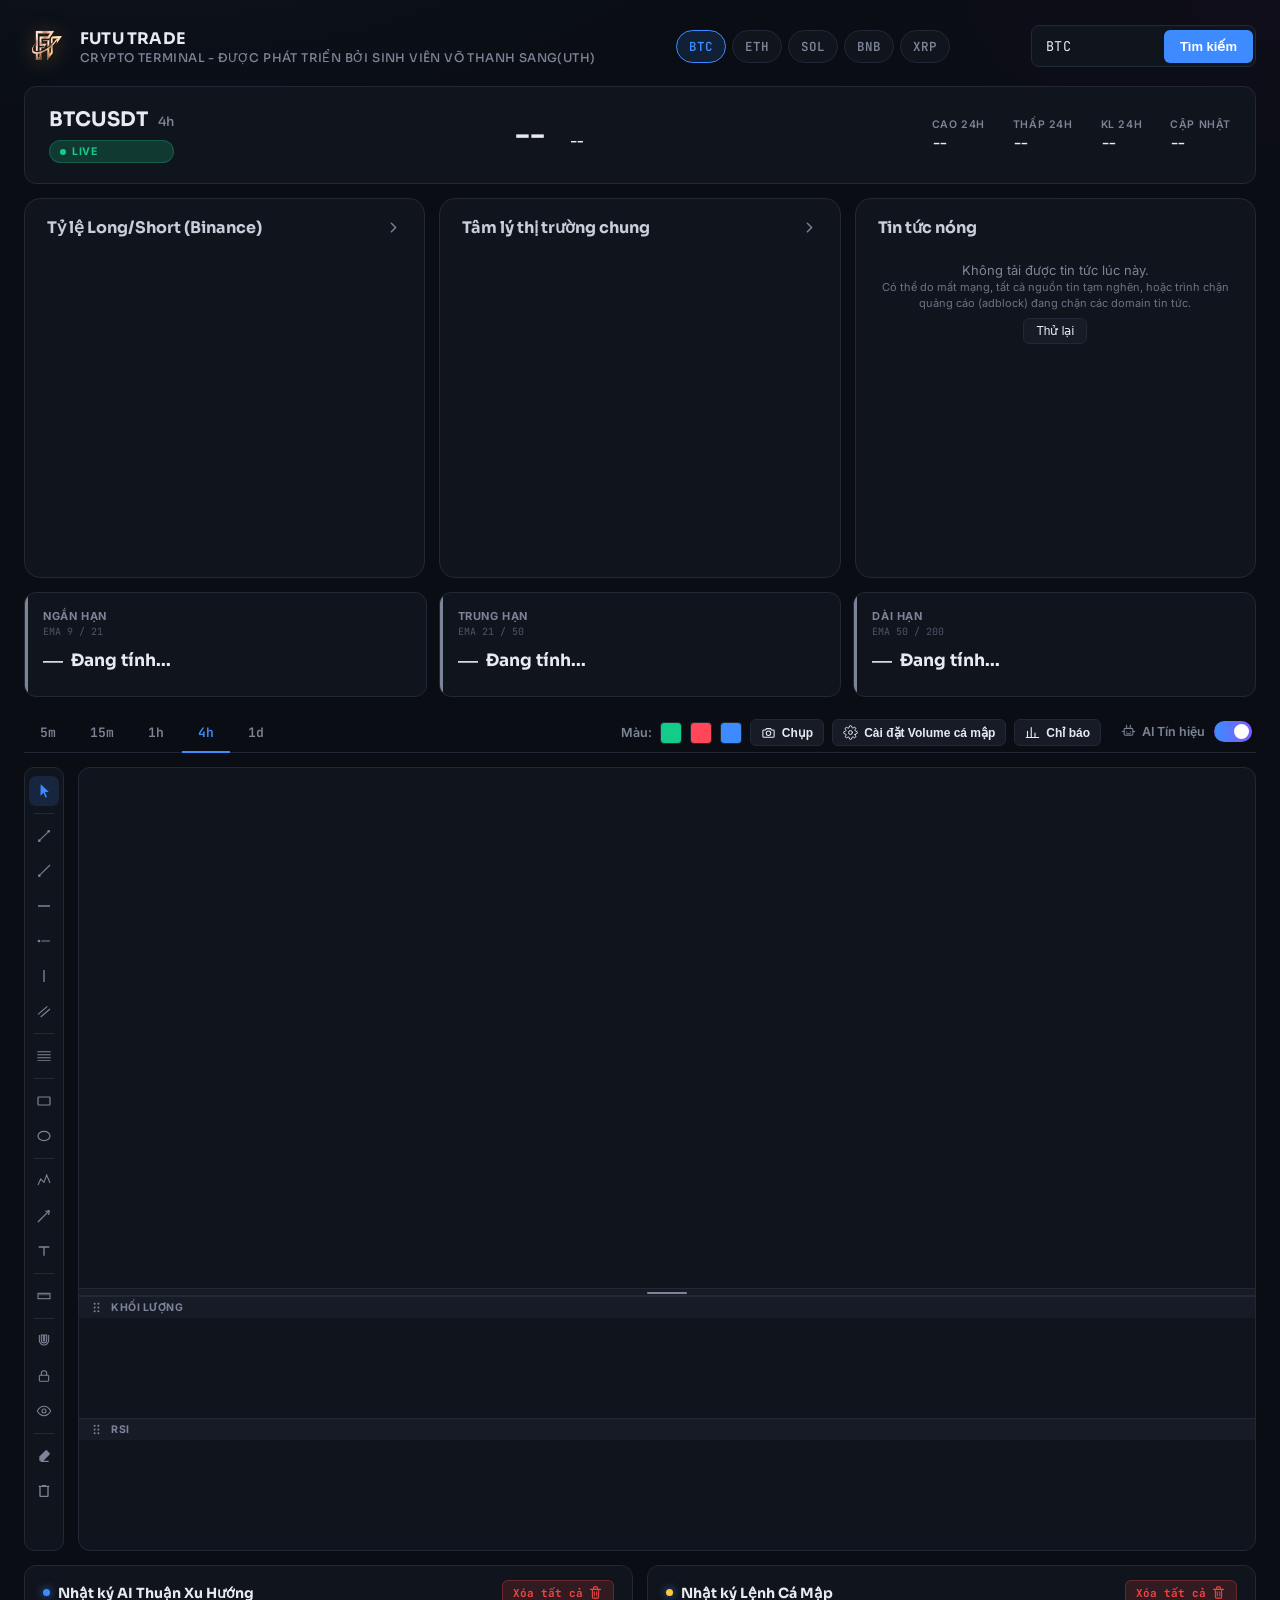
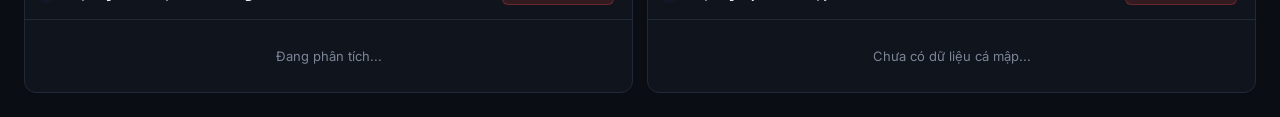
==== index.html @ b11363de "Update index.html" ====
<!DOCTYPE html>
<html lang="vi">
<head>
<meta charset="UTF-8">
<meta name="viewport" content="width=device-width, initial-scale=1.0">
<title>FUTU TRADE  CRYPTO TERMINAL - ĐƯỢC PHÁT TRIỂN BỞI SINH VIÊN VÕ THANH SANG(UTH)</title>
<script src="https://unpkg.com/lightweight-charts@5/dist/lightweight-charts.standalone.production.js"></script>
<link rel="preconnect" href="https://fonts.googleapis.com">
<link href="https://fonts.googleapis.com/css2?family=Sora:wght@500;600;700;800&family=Inter:wght@400;500;600&family=JetBrains+Mono:wght@400;500;600;700&family=Fraunces:opsz,wght@9..144,500;9..144,600&display=swap" rel="stylesheet">
<link rel="stylesheet" href="style.css">
</script>
</head>
<body>
  
  <div id="auth-overlay" class="auth-overlay" style="display:none;">
  <div class="auth-scene" aria-hidden="true">
    <div class="auth-scene-scroll">
      <img class="auth-scene-bg" src="auth-bg.png" alt="">
    </div>
    <div class="auth-scene-vignette"></div>
    <div class="auth-stars"></div>
    <div class="auth-stars--far"></div>
    <div class="auth-moon-glow"></div>
    <div class="auth-steam">
      <span class="auth-steam__puff p1"></span>
      <span class="auth-steam__puff p2"></span>
      <span class="auth-steam__puff p3"></span>
    </div>
    <div class="auth-firefly f1"></div>
    <div class="auth-firefly f2"></div>
    <div class="auth-firefly f3"></div>
    <div class="auth-scanlines"></div>
  </div>
  <div class="auth-box">
    <span class="auth-corner tl" aria-hidden="true"></span>
    <span class="auth-corner tr" aria-hidden="true"></span>
    <span class="auth-corner bl" aria-hidden="true"></span>
    <span class="auth-corner br" aria-hidden="true"></span>

    <div class="auth-eyebrow"><span class="auth-eyebrow-dot"></span>BUSINESS</div>

    <div class="auth-brand">FUTU TRADE</div>
    <div class="auth-subtitle">Hệ thống Terminal Crypto Demo</div>

    <div class="auth-seal" aria-hidden="true"><span></span></div>

    <button class="btn-auth btn-google" id="btn-google">
      <span class="btn-auth-icon"><img src="https://upload.wikimedia.org/wikipedia/commons/c/c1/Google_%22G%22_logo.svg" alt=""></span>
      <span class="btn-auth-label">Tiếp tục với Google</span>
    </button>

    <button class="btn-auth btn-facebook" id="btn-facebook">
      <span class="btn-auth-icon"><img src="https://upload.wikimedia.org/wikipedia/commons/b/b9/2023_Facebook_icon.svg" alt=""></span>
      <span class="btn-auth-label">Tiếp tục với Facebook</span>
    </button>

    <div class="auth-or"><span>hoặc</span></div>

    <button class="btn-auth btn-guest" id="btn-guest">
      <span class="btn-auth-icon">
        <svg viewBox="0 0 24 24" fill="none" stroke="currentColor" stroke-width="1.8" stroke-linecap="round" stroke-linejoin="round" width="18" height="18"><path d="M20 21v-2a4 4 0 00-4-4H8a4 4 0 00-4 4v2"/><circle cx="12" cy="7" r="4"/></svg>
      </span>
      <span class="btn-auth-label">Trải nghiệm với tư cách khách</span>
    </button>
      
      <div id="otp-input-group" style="display: none; margin-top: 12px;">
        <input type="text" id="otp-code" placeholder="Nhập 6 số mã OTP">
        <button id="btn-verify-otp">Xác nhận</button>
      </div>
      
      <div id="recaptcha-container" style="margin-top: 12px;"></div>

      <div class="auth-footnote">KHÔNG LƯU MẬT KHẨU</div>
    </div>
  </div>


  <div class="topbar">
    <div class="brand">
      <img src="logofututrade.png" class="brand-logo" alt="FUTU TRADE">
      <div class="brand-text">FUTU TRADE<span> CRYPTO TERMINAL - ĐƯỢC PHÁT TRIỂN BỞI SINH VIÊN VÕ THANH SANG(UTH)</span></div>
    </div>
    
    <div class="chips" id="chip-container">
      <button class="chip active" data-symbol="BTC">BTC</button>
      <button class="chip" data-symbol="ETH">ETH</button>
      <button class="chip" data-symbol="SOL">SOL</button>
      <button class="chip" data-symbol="BNB">BNB</button>
      <button class="chip" data-symbol="XRP">XRP</button>
    </div>
    <div class="search-box">
      <input type="text" id="symbol-input" placeholder="Nhập mã..." value="BTC">
      <button id="search-btn">Tìm kiếm</button>
    </div>

    <div class="profile-wrap" id="profile-wrap" style="display:none;">
      <button class="profile-btn" id="profile-btn" type="button">
        <span class="profile-avatar" id="profile-avatar">?</span>
        <span class="profile-meta">
          <span class="profile-name" id="profile-name">Tài khoản</span>
          <span class="profile-uid" id="profile-uid-mini">UID: ---------</span>
        </span>
        <span class="ico profile-chevron"><svg class="ico-svg" viewBox="0 0 24 24" fill="none" stroke="currentColor" stroke-width="2" stroke-linecap="round" stroke-linejoin="round" width="16" height="16"><path d="M6 9l6 6 6-6"/></svg></span>
      </button>
      <div class="profile-dropdown" id="profile-dropdown">
        <div class="profile-dropdown-head">
          <span class="profile-avatar large" id="profile-avatar-lg">?</span>
          <div>
            <div class="profile-dropdown-name" id="profile-dropdown-name">Tài khoản</div>
            <div class="profile-dropdown-email" id="profile-dropdown-email">—</div>
          </div>
        </div>
        <div class="profile-uid-row">
          <span>UID</span>
          <span class="profile-uid-value" id="profile-uid-full">---------</span>
          <button class="profile-copy-btn" id="profile-copy-uid" type="button" title="Sao chép UID">
            <svg viewBox="0 0 24 24" fill="none" stroke="currentColor" stroke-width="1.8" stroke-linecap="round" stroke-linejoin="round"><rect x="8.5" y="8.5" width="12" height="12" rx="2"/><path d="M4.5 15.5H4A1.5 1.5 0 012.5 14V4A1.5 1.5 0 014 2.5h10A1.5 1.5 0 0115.5 4v.5"/></svg>
          </button>
        </div>
        <div class="profile-link-account" id="profile-link-account" style="display:none;">
          <div class="profile-link-note">Bạn đang dùng tài khoản khách. Liên kết để không mất dữ liệu:</div>
          <button class="profile-link-btn profile-link-google" id="btn-link-google" type="button">
            <span class="btn-auth-icon"><img src="https://upload.wikimedia.org/wikipedia/commons/c/c1/Google_%22G%22_logo.svg" alt=""></span>
            Liên kết Google
          </button>
          <button class="profile-link-btn profile-link-facebook" id="btn-link-facebook" type="button">
            <span class="btn-auth-icon"><img src="https://upload.wikimedia.org/wikipedia/commons/b/b9/2023_Facebook_icon.svg" alt=""></span>
            Liên kết Facebook
          </button>
        </div>
        <div class="profile-divider"></div>
        <button class="profile-logout-btn" id="btn-logout" type="button">
          <svg viewBox="0 0 24 24" fill="none" stroke="currentColor" stroke-width="1.8" stroke-linecap="round" stroke-linejoin="round"><path d="M9 21H5a2 2 0 01-2-2V5a2 2 0 012-2h4"/><path d="M16 17l5-5-5-5"/><path d="M21 12H9"/></svg>
          Đăng xuất
        </button>
      </div>
    </div>
  </div>

  <div class="ticker-card">
    <div class="symbol-block">
      <div>
        <div class="symbol-name" id="chart-title">BTCUSDT <span class="quote">4h</span></div>
        <div style="margin-top:8px;" class="live-pill"><span class="live-dot"></span>LIVE</div>
      </div>
    </div>
    <div class="price-block">
      <div class="price-main num" id="current-price">--</div>
      <div class="change-badge num" id="change-badge">--</div>
    </div>
    <div class="stats-row">
      <div class="stat"><span class="stat-label">Cao 24h</span><span class="stat-value num" id="stat-high">--</span></div>
      <div class="stat"><span class="stat-label">Thấp 24h</span><span class="stat-value num" id="stat-low">--</span></div>
      <div class="stat"><span class="stat-label">KL 24h</span><span class="stat-value num" id="stat-vol">--</span></div>
      <div class="stat"><span class="stat-label">Cập nhật</span><span class="stat-value num" id="stat-updated">--</span></div>
    </div>
  </div>

  <div class="sentiment-row">
    <div class="sentiment-card" id="sentiment-card">
      <div class="sentiment-head">
        <div class="sentiment-title">Tỷ lệ Long/Short (Binance)</div>
        <div class="sentiment-chevron"><span class="ico"><svg class="ico-svg" viewBox="0 0 24 24" fill="none" stroke="currentColor" stroke-width="2" stroke-linecap="round" stroke-linejoin="round"><path d="M9 6l6 6-6 6"/></svg></span></div>
      </div>
      <div class="sentiment-gauge" id="sentiment-gauge"></div>
    </div>

    <div class="sentiment-card" id="fng-card">
      <div class="sentiment-head">
        <div class="sentiment-title">Tâm lý thị trường chung</div>
        <div class="sentiment-chevron"><span class="ico"><svg class="ico-svg" viewBox="0 0 24 24" fill="none" stroke="currentColor" stroke-width="2" stroke-linecap="round" stroke-linejoin="round"><path d="M9 6l6 6-6 6"/></svg></span></div>
      </div>
      <div class="sentiment-gauge" id="fng-gauge"></div>
    </div>

    <div class="news-card" id="news-card">
      <div class="sentiment-head">
        <div class="sentiment-title">Tin tức nóng <span id="news-live-badge"></span></div>
        <div class="news-updated" id="news-updated"></div>
      </div>
      <div class="news-list" id="news-list"><div class="news-empty">Đang tải tin tức...</div></div>
    </div>
  </div>

  <div class="trend-panel" id="trend-panel">
    <div class="trend-card" id="trend-short"><div class="trend-head"><div><div class="trend-name">Ngắn hạn</div><div class="trend-basis">EMA 9 / 21</div></div></div><div class="trend-badge"><span class="trend-arrow">—</span><span class="trend-label">Đang tính...</span></div><div class="trend-desc"></div></div>
    <div class="trend-card" id="trend-medium"><div class="trend-head"><div><div class="trend-name">Trung hạn</div><div class="trend-basis">EMA 21 / 50</div></div></div><div class="trend-badge"><span class="trend-arrow">—</span><span class="trend-label">Đang tính...</span></div><div class="trend-desc"></div></div>
    <div class="trend-card" id="trend-long"><div class="trend-head"><div><div class="trend-name">Dài hạn</div><div class="trend-basis">EMA 50 / 200</div></div></div><div class="trend-badge"><span class="trend-arrow">—</span><span class="trend-label">Đang tính...</span></div><div class="trend-desc"></div></div>
  </div>

  <div class="tf-row">
    <div class="tf-tabs" id="tf-container">
      <button class="tf-btn" data-interval="5m">5m</button>
      <button class="tf-btn" data-interval="15m">15m</button>
      <button class="tf-btn" data-interval="1h">1h</button>
      <button class="tf-btn active" data-interval="4h">4h</button>
      <button class="tf-btn" data-interval="1d">1d</button>
    </div>
    <div class="controls-right">
      <div class="color-pickers">
        <span class="ai-toggle-label">Màu:</span>
        <input type="color" id="color-up" value="#14cc8a" title="Màu nến tăng">
        <input type="color" id="color-down" value="#ff4757" title="Màu nến giảm">
        <input type="color" id="draw-color" value="#3d8bff" title="Màu công cụ vẽ">
        <button id="btn-screenshot" class="tf-action-btn"><span class="ico"><svg class="ico-svg" viewBox="0 0 24 24" fill="none" stroke="currentColor" stroke-width="1.7" stroke-linecap="round" stroke-linejoin="round"><path d="M4 8h3.2L8.7 5.8h6.6L16.8 8H20a1 1 0 011 1v9.5a1 1 0 01-1 1H4a1 1 0 01-1-1V9a1 1 0 011-1z"/><circle cx="12" cy="13.2" r="3.6"/></svg></span><span class="btn-txt">Chụp</span></button>
        <button id="btn-settings" class="tf-action-btn"><span class="ico"><svg class="ico-svg" viewBox="0 0 24 24" fill="none" stroke="currentColor" stroke-width="1.6" stroke-linecap="round" stroke-linejoin="round"><circle cx="12" cy="12" r="3.1"/><path d="M19.4 15a1.65 1.65 0 00.33 1.82l.06.06a2 2 0 11-2.83 2.83l-.06-.06a1.65 1.65 0 00-1.82-.33 1.65 1.65 0 00-1 1.51V21a2 2 0 11-4 0v-.09a1.65 1.65 0 00-1-1.51 1.65 1.65 0 00-1.82.33l-.06.06a2 2 0 11-2.83-2.83l.06-.06a1.65 1.65 0 00.33-1.82 1.65 1.65 0 00-1.51-1H3a2 2 0 110-4h.09a1.65 1.65 0 001.51-1 1.65 1.65 0 00-.33-1.82l-.06-.06a2 2 0 112.83-2.83l.06.06a1.65 1.65 0 001.82.33H9a1.65 1.65 0 001-1.51V3a2 2 0 114 0v.09a1.65 1.65 0 001 1.51 1.65 1.65 0 001.82-.33l.06-.06a2 2 0 112.83 2.83l-.06.06a1.65 1.65 0 00-.33 1.82V9a1.65 1.65 0 001.51 1H21a2 2 0 110 4h-.09a1.65 1.65 0 00-1.51 1z"/></svg></span><span class="btn-txt">Cài đặt Volume cá mập</span></button>
        <button id="btn-add-indicator" class="btn-add-ind tf-action-btn"><span class="ico"><svg class="ico-svg" viewBox="0 0 24 24" fill="none" stroke="currentColor" stroke-width="1.8" stroke-linecap="round" stroke-linejoin="round"><path d="M4 20V10M10 20V4M16 20v-7M22 20H2"/></svg></span><span class="btn-txt">Chỉ báo</span></button>
      </div>
      <div class="ai-toggle">
        <span class="ai-toggle-label"><span class="ico"><svg class="ico-svg" viewBox="0 0 24 24" fill="none" stroke="currentColor" stroke-width="1.7" stroke-linecap="round" stroke-linejoin="round"><rect x="5" y="7" width="14" height="11" rx="2"/><path d="M9 2v3M15 2v3M2 12h3M19 12h3"/><circle cx="9" cy="12.5" r="1" fill="currentColor" stroke="none"/><circle cx="15" cy="12.5" r="1" fill="currentColor" stroke="none"/><path d="M9 15.5h6"/></svg></span>AI Tín hiệu</span>
        <div class="ai-switch on" id="ai-switch"></div>
      </div>
    </div>
  </div>

  <div class="main-container">
    <div class="drawing-toolbar" id="drawing-toolbar">
      <button class="tool-btn active" data-tool="cursor" title="Con trỏ (Esc)">
        <svg viewBox="0 0 24 24"><path d="M7 2l12 11.2-5.8.5 3.3 7.3-2.2.9-3.2-7.4-4.4 4.7z"/></svg>
      </button>
      <div class="toolbar-divider"></div>

      <button class="tool-btn" data-tool="trendline" title="Đường xu hướng (2 điểm)">
        <svg viewBox="0 0 24 24"><circle cx="5" cy="19" r="2"/><circle cx="19" cy="5" r="2"/><path d="M6.4 17.6L17.6 6.4" stroke="currentColor" stroke-width="1.6" fill="none"/></svg>
      </button>
      <button class="tool-btn" data-tool="ray" title="Tia xu hướng (kéo dài vô hạn)">
        <svg viewBox="0 0 24 24"><circle cx="5" cy="19" r="2"/><path d="M6.4 17.6L21 3" stroke="currentColor" stroke-width="1.6" fill="none"/></svg>
      </button>
      <button class="tool-btn" data-tool="hline" title="Đường ngang (toàn màn hình)">
        <svg viewBox="0 0 24 24"><path d="M3 11h18v2H3z"/></svg>
      </button>
      <button class="tool-btn" data-tool="hray" title="Tia ngang (từ điểm click)">
        <svg viewBox="0 0 24 24"><circle cx="4.5" cy="12" r="2"/><path d="M8 11.2h13v1.6H8z"/></svg>
      </button>
      <button class="tool-btn" data-tool="vline" title="Đường thẳng đứng">
        <svg viewBox="0 0 24 24"><path d="M11 3h2v18h-2z"/></svg>
      </button>
      <button class="tool-btn" data-tool="channel" title="Kênh giá song song (3 điểm)">
        <svg viewBox="0 0 24 24"><path d="M3 17L17 5" stroke="currentColor" stroke-width="1.6" fill="none"/><path d="M7 21L21 9" stroke="currentColor" stroke-width="1.6" fill="none"/></svg>
      </button>
      <div class="toolbar-divider"></div>

      <button class="tool-btn" data-tool="fib" title="Fibonacci thoái lui (2 điểm)">
        <svg viewBox="0 0 24 24"><path d="M2 5h20v1.4H2zM2 9.4h20v1.4H2zM2 13.8h20v1.4H2zM2 18.2h20v1.4H2z"/></svg>
      </button>
      <div class="toolbar-divider"></div>

      <button class="tool-btn" data-tool="rect" title="Hình chữ nhật">
        <svg viewBox="0 0 24 24"><rect x="3" y="6" width="18" height="12" rx="1" fill="none" stroke="currentColor" stroke-width="1.8"/></svg>
      </button>
      <button class="tool-btn" data-tool="circle" title="Hình tròn / Ê-líp">
        <svg viewBox="0 0 24 24"><ellipse cx="12" cy="12" rx="9" ry="7" fill="none" stroke="currentColor" stroke-width="1.8"/></svg>
      </button>
      <div class="toolbar-divider"></div>

      <button class="tool-btn" data-tool="polyline" title="Bút vẽ nhiều điểm (Enter để hoàn tất)">
        <svg viewBox="0 0 24 24"><path d="M3 18l4-9 5 5 4-11 5 12" stroke="currentColor" stroke-width="1.6" fill="none"/></svg>
      </button>
      <button class="tool-btn" data-tool="arrow" title="Mũi tên">
        <svg viewBox="0 0 24 24"><path d="M3 21L20 4" stroke="currentColor" stroke-width="1.8" fill="none"/><path d="M20 4l-6.2 1.2M20 4l-1.2 6.2" stroke="currentColor" stroke-width="1.8" fill="none"/></svg>
      </button>
      <button class="tool-btn" data-tool="text" title="Chèn văn bản / ghi chú">
        <svg viewBox="0 0 24 24"><path d="M4 5h16v2.2H4zM11 7.2h2V19h-2z"/></svg>
      </button>
      <div class="toolbar-divider"></div>

      <button class="tool-btn" data-tool="measure" title="Đo lường (giá / % / số nến)">
        <svg viewBox="0 0 24 24"><rect x="3" y="8" width="18" height="8" fill="none" stroke="currentColor" stroke-width="1.6"/><path d="M6 8v3M9 8v3M12 8v3M15 8v3M18 8v3" stroke="currentColor" stroke-width="1.4"/></svg>
      </button>
      <div class="toolbar-divider"></div>

      <button class="tool-btn tool-toggle" data-toggle="magnet" title="Nam châm — hút điểm vẽ vào O/H/L/C gần nhất">
        <svg viewBox="0 0 24 24"><path d="M8 3h3v8a1 1 0 002 0V3h3v8a4 4 0 01-8 0V3z" fill="none" stroke="currentColor" stroke-width="1.6"/><path d="M5 3v8a7 7 0 0014 0V3" fill="none" stroke="currentColor" stroke-width="1.6"/></svg>
      </button>
      <button class="tool-btn tool-toggle" data-toggle="lock" title="Khoá toàn bộ bản vẽ (chống xoá nhầm)">
        <svg viewBox="0 0 24 24"><rect x="5" y="11" width="14" height="9" rx="1.5" fill="none" stroke="currentColor" stroke-width="1.6"/><path d="M8 11V8a4 4 0 018 0v3" fill="none" stroke="currentColor" stroke-width="1.6"/></svg>
      </button>
      <button class="tool-btn tool-toggle" data-toggle="hide" title="Ẩn/hiện toàn bộ bản vẽ">
        <svg viewBox="0 0 24 24"><path d="M2 12s4-7 10-7 10 7 10 7-4 7-10 7S2 12 2 12z" fill="none" stroke="currentColor" stroke-width="1.6"/><circle cx="12" cy="12" r="3" fill="none" stroke="currentColor" stroke-width="1.6"/></svg>
      </button>
      <div class="toolbar-divider"></div>

      <button class="tool-btn" data-tool="eraser" title="Xoá 1 bản vẽ (click vào đối tượng)">
        <svg viewBox="0 0 24 24"><path d="M16.24 3.56l4.2 4.2a1.5 1.5 0 010 2.12l-9.19 9.19H5v-6.25l9.19-9.19a1.5 1.5 0 012.12 0zM7 19h12v2H7z"/></svg>
      </button>
      <button class="tool-btn" id="clear-drawings" title="Xóa tất cả đường kẻ">
        <svg viewBox="0 0 24 24"><path d="M15 4V3H9v1H4v2h1v13c0 1.1.9 2 2 2h10c1.1 0 2-.9 2-2V6h1V4h-5zm-1 0h-4V4h4v0zm3 15H7V6h10v13z"/></svg>
      </button>
    </div>

    <div class="chart-wrapper" id="chart-wrapper">
      <div id="chart-price" style="position: relative;">
        <div class="chart-legend" id="price-legend"></div>
        <div class="draw-hint" id="draw-hint"></div>
      </div>
      <div class="resizer" id="pane-resizer"></div>
      <div class="sub-pane" id="pane-volume" data-pane="volume">
        <div class="pane-header"><span class="pane-drag" title="Kéo để đổi vị trí"><svg class="ico-svg" viewBox="0 0 24 24" fill="currentColor"><circle cx="9" cy="6" r="1.6"/><circle cx="15" cy="6" r="1.6"/><circle cx="9" cy="12" r="1.6"/><circle cx="15" cy="12" r="1.6"/><circle cx="9" cy="18" r="1.6"/><circle cx="15" cy="18" r="1.6"/></svg></span><span class="pane-title">Khối lượng</span></div>
        <div id="chart-volume" style="position:relative;">
          <div class="chart-legend" id="volume-legend"></div>
        </div>
      </div>
      <div class="sub-pane" id="pane-rsi" data-pane="rsi">
        <div class="pane-header"><span class="pane-drag" title="Kéo để đổi vị trí"><svg class="ico-svg" viewBox="0 0 24 24" fill="currentColor"><circle cx="9" cy="6" r="1.6"/><circle cx="15" cy="6" r="1.6"/><circle cx="9" cy="12" r="1.6"/><circle cx="15" cy="12" r="1.6"/><circle cx="9" cy="18" r="1.6"/><circle cx="15" cy="18" r="1.6"/></svg></span><span class="pane-title">RSI</span></div>
        <div id="chart-rsi" style="position: relative;">
          <div class="chart-legend" id="rsi-legend"></div>
        </div>
      </div>
    </div>
  </div>

  <div class="panel-grid">
    <div class="ai-panel">
      <div class="ai-panel-head">
        <div class="ai-panel-title"><span class="dot" style="background:var(--accent);"></span>Nhật ký AI Thuận Xu Hướng<span id="ai-live-status" style="font-size:10px; color:var(--text-dim); font-weight:600; margin-left:6px;"></span></div>
        <button class="btn-clear-all" onclick="clearAllAILogs()">Xóa tất cả <span class="ico"><svg class="ico-svg" viewBox="0 0 24 24" fill="none" stroke="currentColor" stroke-width="1.7" stroke-linecap="round" stroke-linejoin="round"><path d="M4 7h16M9 7V4.5A1.5 1.5 0 0110.5 3h3A1.5 1.5 0 0115 4.5V7m2 0v12.5A1.5 1.5 0 0115.5 21h-7A1.5 1.5 0 017 19.5V7h10z"/><path d="M10 11v6M14 11v6"/></svg></span></button>
      </div>
      <div class="ai-signal-list" id="ai-signal-list"><div class="ai-empty" id="ai-empty">Đang phân tích...</div></div>
    </div>
    
    <div class="ai-panel">
      <div class="ai-panel-head">
        <div class="ai-panel-title"><span class="dot" style="background:var(--gold);"></span>Nhật ký Lệnh Cá Mập</div>
        <button class="btn-clear-all" onclick="clearAllSharkLogs()">Xóa tất cả <span class="ico"><svg class="ico-svg" viewBox="0 0 24 24" fill="none" stroke="currentColor" stroke-width="1.7" stroke-linecap="round" stroke-linejoin="round"><path d="M4 7h16M9 7V4.5A1.5 1.5 0 0110.5 3h3A1.5 1.5 0 0115 4.5V7m2 0v12.5A1.5 1.5 0 0115.5 21h-7A1.5 1.5 0 017 19.5V7h10z"/><path d="M10 11v6M14 11v6"/></svg></span></button>
      </div>
      <div class="ai-signal-list" id="whale-log-list"><div class="ai-empty">Chưa có dữ liệu cá mập...</div></div>
    </div>
  </div>

  <div class="toast-container" id="toast-container"></div>

  <div class="modal-overlay" id="settings-modal">
    <div class="modal-box">
      <div class="modal-title">Cài đặt Volume Cá Mập <button class="close-btn" id="close-modal">&times;</button></div>
      <div class="setting-group">
        <label>Vol Cá mập (Coin Top/BTC) - USDT</label>
        <input type="number" id="set-whale-large" value="500000">
      </div>
      <div class="setting-group">
        <label>Vol Cá mập (Mid Cap) - USDT</label>
        <input type="number" id="set-whale-mid" value="100000">
      </div>
      <div class="setting-group">
        <label>Vol Cá mập (Coin cỏ) - USDT</label>
        <input type="number" id="set-whale-small" value="30000">
      </div>
      <div class="setting-group">
        <label>Độ bùng nổ Vol AI (Mặc định x2.5 lần)</label>
        <input type="number" step="0.1" id="set-ai-vol" value="2.5">
      </div>
      <div class="modal-footer">
        <button class="btn-cancel" id="btn-cancel-modal">Hủy</button>
        <button class="btn-save" id="btn-save-modal">Lưu thay đổi</button>
      </div>
    </div>
  </div>

  <div class="modal-overlay" id="auth-modal" style="display: flex; z-index: 9999; justify-content: center; align-items: center;">
    <div class="modal-box" style="max-width: 400px; text-align: center; width: 100%;">
      <div class="modal-title" style="justify-content: center; font-size: 20px; color: var(--accent); font-family: 'Sora', sans-serif;">
        XÁC THỰC TRUY CẬP
      </div>
      <p style="color: var(--text-dim); font-size: 13px; margin-bottom: 20px;">Vui lòng xác thực số điện thoại để mở khóa hệ thống Terminal.</p>
      
      <div class="setting-group" style="text-align: left; margin-bottom: 15px;">
        <label style="display: block; margin-bottom: 8px;">Số điện thoại của bạn:</label>
        <input type="tel" id="phone-number" style="width: 100%; padding: 10px; background: var(--bg); color: var(--text); border: 1px solid var(--border); border-radius: 6px;">
      </div>

      <div id="recaptcha-container" style="margin: 15px auto; display: flex; justify-content: center;"></div>

      <div class="setting-group" id="otp-input-group" style="text-align: left; margin-bottom: 15px; display: none;">
        <label style="display: block; margin-bottom: 8px;">Nhập mã OTP (6 chữ số):</label>
        <input type="text" id="otp-code" placeholder="------" style="width: 100%; text-align: center; padding: 10px; background: var(--bg); color: var(--text); border: 1px solid var(--border); border-radius: 6px; letter-spacing: 6px; font-size: 18px; font-family: monospace;">
      </div>

      <div style="margin-top: 20px; display: flex; gap: 10px;">
        <button class="btn-save" id="btn-send-otp" style="width: 100%; padding: 12px;">Gửi mã OTP</button>
        <button class="btn-save" id="btn-verify-otp" style="width: 100%; padding: 12px; display: none; background: var(--up);">Xác thực OTP</button>
      </div>
    </div>
  </div>

  <style></style>
    
  </style>
  <script src="script.js"></script>
  
  <script type="module">
  import { initializeApp } from "firebase/app";
  import { getAuth, signInWithPhoneNumber, RecaptchaVerifier } from "firebase/auth";

  // 1. Thay cấu hình Firebase Console của bạn vào đây
  const firebaseConfig = {
    apiKey: "YOUR_API_KEY",
    authDomain: "YOUR_AUTH_DOMAIN",
    projectId: "YOUR_PROJECT_ID",
    storageBucket: "YOUR_STORAGE_BUCKET",
    messagingSenderId: "YOUR_MESSAGING_SENDER_ID",
    appId: "YOUR_APP_ID"
  };

  const app = initializeApp(firebaseConfig);
  const auth = getAuth(app);


  // 3. Khởi tạo bộ xác thực reCAPTCHA chống spam của Google
  window.recaptchaVerifier = new RecaptchaVerifier('recaptcha-container', {
    'size': 'normal',
    'callback': (response) => {}
  }, auth);

  let confirmationResult = null;

  // XỬ LÝ NÚT XÁC THỰC MÃ OTP DO NGƯỜI DÙNG NHẬP VÀO
  document.getElementById('btn-verify-otp').addEventListener('click', () => {
    const code = document.getElementById('otp-code').value.trim();
    if (code.length !== 6) {
      alert("Vui lòng nhập đầy đủ 6 chữ số OTP!");
      return;
    }

    confirmationResult.confirm(code)
      .then((result) => {
        alert("Xác thực thành công! Hệ thống Terminal đã sẵn sàng.");
        document.getElementById('auth-modal').style.display = 'none'; // Ẩn màn hình khóa, cho phép dùng biểu đồ
      })
      .catch((error) => {
        alert("Mã OTP bạn nhập không chính xác hoặc đã quá hạn! Vui lòng kiểm tra lại.");
      });
  });
</script>

  <script type="module">
  import { initializeApp } from "https://www.gstatic.com/firebasejs/10.8.0/firebase-app.js";
  import { 
    getAuth, 
    onAuthStateChanged, 
    signInWithPopup, 
    signInWithRedirect,
    getRedirectResult,
    GoogleAuthProvider, 
    FacebookAuthProvider,
    RecaptchaVerifier,
    signInWithPhoneNumber,
    signInAnonymously,
    linkWithPopup,
    linkWithRedirect,
    signOut
  } from "https://www.gstatic.com/firebasejs/10.8.0/firebase-auth.js";

  //  thông tin Firebase Console
   const firebaseConfig = {
    apiKey: "AIzaSyAsreiWebSWQUh76EaPJIz5SZ1YDzCrMM0",
    authDomain: "futu-quanly.firebaseapp.com",
    databaseURL: "https://futu-quanly-default-rtdb.asia-southeast1.firebasedatabase.app",
    projectId: "futu-quanly",
    storageBucket: "futu-quanly.firebasestorage.app",
    messagingSenderId: "572473761748",
    appId: "1:572473761748:web:da6f2674b06bd651e8c041"
  };
  // Khởi tạo Firebase
  const app = initializeApp(firebaseConfig);
  const auth = getAuth(app);

  // Phát hiện mobile / trình duyệt trong app (Facebook, TikTok, Threads, Zalo, ...)
  // vì các môi trường này thường KHÔNG giữ được sessionStorage giữa tab chính và popup,
  // gây lỗi "missing initial state" khi dùng signInWithPopup. Với các môi trường này
  // ta chuyển sang signInWithRedirect (điều hướng thẳng, không mở popup) để tránh lỗi.
  function shouldUseRedirect() {
    const ua = navigator.userAgent || '';
    const isMobile = /Android|iPhone|iPad|iPod/i.test(ua);
    const isInAppBrowser = /FBAN|FBAV|Instagram|Line|Zalo|TikTok|Threads|MicroMessenger/i.test(ua);
    return isMobile || isInAppBrowser;
  }

  // Sau khi quay về từ redirect (nếu có), Firebase sẽ trả kết quả đăng nhập ở đây.
  // onAuthStateChanged bên dưới cũng sẽ tự cập nhật UI, nhưng bắt lỗi ở đây giúp
  // hiển thị thông báo rõ ràng nếu redirect thất bại thay vì im lặng.
  getRedirectResult(auth).catch(err => {
    if (err && err.code && err.code !== 'auth/no-auth-event') {
      alert("Lỗi đăng nhập: " + err.message);
    }
  });

  const authOverlay = document.getElementById('auth-overlay');

  // Sinh mã UID hiển thị (9 chữ số) ổn định từ uid thật của Firebase,
  // giống cách các sàn lớn hiện UID rút gọn thay vì chuỗi uid dài khó nhớ.
  function shortUidFrom(uid) {
    let hash = 0;
    for (let i = 0; i < uid.length; i++) {
      hash = (hash * 31 + uid.charCodeAt(i)) >>> 0;
    }
    return String(100000000 + (hash % 900000000));
  }

  const profileWrap = document.getElementById('profile-wrap');
  const profileBtn = document.getElementById('profile-btn');
  const profileAvatar = document.getElementById('profile-avatar');
  const profileAvatarLg = document.getElementById('profile-avatar-lg');
  const profileName = document.getElementById('profile-name');
  const profileUidMini = document.getElementById('profile-uid-mini');
  const profileDropdownName = document.getElementById('profile-dropdown-name');
  const profileDropdownEmail = document.getElementById('profile-dropdown-email');
  const profileUidFull = document.getElementById('profile-uid-full');
  const copyUidBtn = document.getElementById('profile-copy-uid');
  const logoutBtn = document.getElementById('btn-logout');
  const linkAccountBox = document.getElementById('profile-link-account');
  const linkGoogleBtn = document.getElementById('btn-link-google');
  const linkFacebookBtn = document.getElementById('btn-link-facebook');

  // Đổ dữ liệu người dùng ra ô profile cạnh logo
  function renderProfile(user) {
    const isGuest = user.isAnonymous;
    const displayName = isGuest ? 'Khách' : (user.displayName || (user.email ? user.email.split('@')[0] : 'Người dùng'));
    const initial = displayName.trim().charAt(0).toUpperCase() || 'U';
    const uidShort = shortUidFrom(user.uid);

    profileName.textContent = displayName;
    profileDropdownName.textContent = displayName;
    profileDropdownEmail.textContent = isGuest ? 'Tài khoản khách (chưa liên kết)' : (user.email || user.phoneNumber || 'Đã xác thực');
    profileUidMini.textContent = 'UID: ' + uidShort;
    profileUidFull.textContent = uidShort;

    [profileAvatar, profileAvatarLg].forEach(el => {
      if (!el) return;
      if (user.photoURL) {
        el.innerHTML = `<img src="${user.photoURL}" alt="avatar">`;
      } else {
        el.textContent = initial;
      }
    });

    // Chỉ hiện khối "Liên kết tài khoản" khi đang đăng nhập ẩn danh (khách),
    // để khách có thể nâng cấp lên Google/Facebook mà không mất dữ liệu đã tạo.
    if (linkAccountBox) linkAccountBox.style.display = isGuest ? 'block' : 'none';

    profileWrap.style.display = 'block';
  }

  // Liên kết tài khoản khách hiện tại với một provider (Google/Facebook),
  // giữ nguyên uid và dữ liệu đã có thay vì tạo tài khoản mới.
  function linkGuestWith(provider, providerLabel) {
    if (!auth.currentUser || !auth.currentUser.isAnonymous) return;
    const run = shouldUseRedirect()
      ? linkWithRedirect(auth.currentUser, provider)
      : linkWithPopup(auth.currentUser, provider);

    run.catch(err => {
      if (err && err.code === 'auth/credential-already-in-use') {
        alert('Tài khoản ' + providerLabel + ' này đã được dùng cho một tài khoản khác. Vui lòng đăng xuất và đăng nhập trực tiếp bằng ' + providerLabel + ' để tiếp tục với tài khoản đó.');
      } else if (err && err.code !== 'auth/cancelled-popup-request' && err.code !== 'auth/popup-closed-by-user') {
        alert('Lỗi liên kết ' + providerLabel + ': ' + err.message);
      }
    });
  }

  // 1. Kiểm tra trạng thái đăng nhập tự động
  onAuthStateChanged(auth, (user) => {
    if (user) {
      // Đã đăng nhập -> Mở khóa ẩn màn hình Login đi
      authOverlay.style.display = 'none';
      document.documentElement.classList.remove('auth-locked'); // mở lại cuộn trang chính
      renderProfile(user);
      console.log("User hiện tại:", user.uid);
    } else {
      // Chưa đăng nhập -> Hiện màn hình khóa bắt buộc
      authOverlay.style.display = 'flex';
      document.documentElement.classList.add('auth-locked'); // khoá cuộn trang chính, tránh lộ thanh trượt vô dụng phía sau overlay
      profileWrap.style.display = 'none';
      profileWrap.classList.remove('open');
    }
  });

  // 2. Xử lý Đăng nhập Google
  document.getElementById('btn-google').addEventListener('click', () => {
    const provider = new GoogleAuthProvider();
    if (shouldUseRedirect()) {
      signInWithRedirect(auth, provider).catch(err => alert("Lỗi đăng nhập Google: " + err.message));
    } else {
      signInWithPopup(auth, provider).catch(err => alert("Lỗi đăng nhập Google: " + err.message));
    }
  });

  // 3. Xử lý Đăng nhập Facebook
  document.getElementById('btn-facebook').addEventListener('click', () => {
    const provider = new FacebookAuthProvider();
    if (shouldUseRedirect()) {
      signInWithRedirect(auth, provider).catch(err => alert("Lỗi đăng nhập Facebook: " + err.message));
    } else {
      signInWithPopup(auth, provider).catch(err => alert("Lỗi đăng nhập Facebook: " + err.message));
    }
  });

  // 3b. Xử lý Đăng nhập với tư cách khách (ẩn danh) — không cần Google/Facebook,
  // sau này người dùng có thể liên kết tài khoản thật từ menu hồ sơ để giữ dữ liệu.
  document.getElementById('btn-guest').addEventListener('click', () => {
    signInAnonymously(auth).catch(err => alert("Lỗi vào với tư cách khách: " + err.message));
  });

  // 3c. Liên kết tài khoản khách với Google / Facebook (nâng cấp tài khoản, giữ nguyên uid)
  linkGoogleBtn.addEventListener('click', () => {
    linkGuestWith(new GoogleAuthProvider(), 'Google');
  });
  linkFacebookBtn.addEventListener('click', () => {
    linkGuestWith(new FacebookAuthProvider(), 'Facebook');
  });

  // 4. Mở / đóng dropdown profile
  profileBtn.addEventListener('click', (e) => {
    e.stopPropagation();
    profileWrap.classList.toggle('open');
  });
  document.addEventListener('click', (e) => {
    if (!profileWrap.contains(e.target)) profileWrap.classList.remove('open');
  });

  // 5. Sao chép UID
  copyUidBtn.addEventListener('click', () => {
    navigator.clipboard.writeText(profileUidFull.textContent).then(() => {
      const originalTitle = copyUidBtn.title;
      copyUidBtn.title = 'Đã sao chép!';
      setTimeout(() => { copyUidBtn.title = originalTitle; }, 1500);
    });
  });

  // 6. Đăng xuất tài khoản
  logoutBtn.addEventListener('click', () => {
    signOut(auth).then(() => {
      profileWrap.classList.remove('open');
    }).catch(err => alert("Lỗi đăng xuất: " + err.message));
  });

  // Nút xác nhận mã OTP
  document.getElementById('btn-verify-otp').addEventListener('click', () => {
    const code = document.getElementById('otp-code').value.trim();
    if(!code || !confirmationResult) return alert("Vui lòng nhập mã OTP");

    confirmationResult.confirm(code)
      .then((result) => {
        alert("Đăng nhập thành công!");
      })
      .catch((error) => {
        alert("Mã OTP không chính xác hoặc đã hết hạn!");
      });
  });
</script>
</body>
</html>
---- style.css ----
:root{
    --bg:#0a0d13; --surface:#10141c; --surface-alt:#161b26; --border:#212836;
    --text:#e7eaf0; --text-dim:#7c8598; --accent:#3d8bff; --accent-dim:#3d8bff26;
    --up:#14cc8a; --up-dim:#14cc8a1f; --down:#ff4757; --down-dim:#ff47571f;
    --gold:#ffc93c; --gold-dim:#ffc93c22;
  }
  *{box-sizing:border-box;}
  html{ overflow-x:hidden; -webkit-tap-highlight-color:transparent; }
  /* Khi màn hình đăng nhập đang hiện, khoá cuộn trang chính để không lộ thanh trượt vô dụng phía sau overlay */
  html.auth-locked, html.auth-locked body{ overflow:hidden !important; height:100%; }
  body{ margin:0; background:radial-gradient(1100px 480px at 12% -8%, #12213a55, transparent 60%), radial-gradient(900px 420px at 100% 0%, #1a0f2a4d, transparent 55%), var(--bg); color:var(--text); font-family:'Inter', sans-serif; min-height:100vh; padding:24px; overflow-x:hidden; }
  button{ touch-action:manipulation; } /* bỏ độ trễ 300ms chạm-2-lần mặc định của trình duyệt mobile, bấm nút phản hồi ngay */
  .num{ font-family:'JetBrains Mono', monospace; font-variant-numeric:tabular-nums; }

  /* TOP BAR */
  .topbar{ display:flex; align-items:center; justify-content:space-between; gap:16px; flex-wrap:wrap; padding-bottom:18px; }
  .brand{ display:flex; align-items:center; gap:12px; }
  .brand-logo{
    width:44px;
    height:44px;
    object-fit:contain;
    transition:transform .3s ease, filter .3s ease;
    cursor:pointer;
    background:transparent;
    filter:
    drop-shadow(0 0 1px rgba(0,0,0,.35))
    drop-shadow(0 2px 10px rgba(255,180,80,.28));
   }

     .brand-logo:hover{
    transform:scale(1.06);
    filter:
    drop-shadow(0 0 1px rgba(0,0,0,.35))
    drop-shadow(0 2px 16px rgba(255,201,60,.45));
   }
  .brand-mark{ width:34px; height:34px; border-radius:9px; background:linear-gradient(145deg, var(--accent), #7c5cff); display:flex; align-items:center; justify-content:center; font-family:'Sora', sans-serif; font-weight:800; font-size:15px; color:#fff; box-shadow:0 4px 18px -4px #3d8bff70; }
  .brand-text{ font-family:'Sora', sans-serif; font-weight:700; font-size:16px; letter-spacing:0.2px; }
  .brand-text span{ color:var(--text-dim); font-weight:500; font-size:12px; display:block; margin-top:1px; letter-spacing:0.4px;}

  /* PROFILE WIDGET */
  .profile-wrap{ position:relative; margin-left:4px; }
  .profile-btn{ display:flex; align-items:center; gap:9px; background:var(--surface); border:1px solid var(--border); border-radius:24px; padding:6px 12px 6px 6px; cursor:pointer; transition:border-color .15s, background .15s; }
  .profile-btn:hover{ border-color:#3d8bff55; background:var(--surface-alt); }
  .profile-avatar{ width:30px; height:30px; border-radius:50%; background:linear-gradient(145deg,var(--gold),var(--accent)); display:flex; align-items:center; justify-content:center; font-family:'Sora',sans-serif; font-weight:800; font-size:13px; color:#0a0d13; flex-shrink:0; overflow:hidden; }
  .profile-avatar img{ width:100%; height:100%; object-fit:cover; border-radius:50%; }
  .profile-avatar.large{ width:44px; height:44px; font-size:17px; }
  .profile-meta{ display:flex; flex-direction:column; align-items:flex-start; line-height:1.25; }
  .profile-name{ font-family:'Sora',sans-serif; font-weight:600; font-size:12.5px; color:var(--text); max-width:120px; overflow:hidden; text-overflow:ellipsis; white-space:nowrap; }
  .profile-uid{ font-family:'JetBrains Mono',monospace; font-size:10.5px; color:var(--text-dim); letter-spacing:.3px; }
  .profile-chevron{ color:var(--text-dim); display:flex; transition:transform .2s; margin-left:2px; }
  .profile-wrap.open .profile-chevron{ transform:rotate(180deg); }
  .profile-wrap.open .profile-btn{ border-color:#3d8bff77; }

  .profile-dropdown{ position:absolute; top:calc(100% + 10px); right:0; width:250px; background:var(--surface-alt); border:1px solid var(--border); border-radius:14px; box-shadow:0 16px 40px -12px rgba(0,0,0,.55); padding:16px; opacity:0; visibility:hidden; transform:translateY(-6px); transition:opacity .18s ease, transform .18s ease, visibility .18s; z-index:120; }
  .profile-wrap.open .profile-dropdown{ opacity:1; visibility:visible; transform:translateY(0); }
  .profile-dropdown-head{ display:flex; align-items:center; gap:10px; padding-bottom:14px; margin-bottom:12px; border-bottom:1px solid var(--border); }
  .profile-dropdown-name{ font-family:'Sora',sans-serif; font-weight:700; font-size:13.5px; color:var(--text); max-width:160px; overflow:hidden; text-overflow:ellipsis; white-space:nowrap; }
  .profile-dropdown-email{ font-size:11.5px; color:var(--text-dim); margin-top:2px; max-width:160px; overflow:hidden; text-overflow:ellipsis; white-space:nowrap; }
  .profile-uid-row{ display:flex; align-items:center; gap:8px; background:var(--surface); border:1px solid var(--border); border-radius:8px; padding:9px 10px; margin-bottom:14px; }
  .profile-uid-row > span:first-child{ font-size:10.5px; color:var(--text-dim); font-weight:600; letter-spacing:.5px; }
  .profile-uid-value{ flex:1; font-family:'JetBrains Mono',monospace; font-size:12.5px; color:var(--text); letter-spacing:.4px; }
  .profile-copy-btn{ background:none; border:none; color:var(--text-dim); cursor:pointer; display:flex; align-items:center; padding:2px; border-radius:5px; transition:color .15s, background .15s; }
  .profile-copy-btn:hover{ color:var(--accent); background:var(--accent-dim); }
  .profile-copy-btn svg{ width:15px; height:15px; }
  .profile-divider{ height:1px; background:var(--border); margin:0 0 12px; }
  .profile-logout-btn{ width:100%; display:flex; align-items:center; justify-content:center; gap:7px; background:var(--down-dim); border:1px solid #ff475740; color:var(--down); font-weight:700; font-size:12.5px; font-family:'Inter',sans-serif; padding:10px; border-radius:9px; cursor:pointer; transition:background .15s, border-color .15s; }
  .profile-logout-btn:hover{ background:#ff475730; border-color:#ff475780; }
  .profile-logout-btn svg{ width:15px; height:15px; }
  
  .search-box{ display:flex; align-items:center; background:var(--surface); border:1px solid var(--border); border-radius:8px; padding:2px; transition:border-color .15s; }
  .search-box:focus-within{ border-color:var(--accent); }
  .search-box input{ background:transparent; border:none; color:var(--text); padding:9px 4px 9px 12px; font-size:13.5px; outline:none; width:130px; text-transform:uppercase; font-family:'JetBrains Mono', monospace; letter-spacing:0.5px; }
  .search-box button{ background:var(--accent); color:#fff; border:none; padding:9px 16px; border-radius:6px; cursor:pointer; font-weight:600; font-size:13px; transition:background .15s; }
  .search-box button:hover{ background:#2f78ee; }
  .chips{ display:flex; gap:6px; flex-wrap:wrap; }
  .chip{ background:var(--surface); border:1px solid var(--border); color:var(--text-dim); padding:7px 12px; border-radius:20px; font-size:12.5px; font-weight:600; cursor:pointer; transition:all .15s; font-family:'JetBrains Mono', monospace; }
  .chip.active{ background:var(--accent-dim); border-color:var(--accent); color:var(--accent); }

  /* TICKER */
  .ticker-card{ background:var(--surface); border:1px solid var(--border); border-radius:12px; padding:20px 24px; display:flex; align-items:center; justify-content:space-between; flex-wrap:wrap; gap:20px; }
  .symbol-block{ display:flex; align-items:center; gap:16px; }
  .symbol-name{ font-family:'Sora', sans-serif; font-weight:700; font-size:20px; }
  .symbol-name .quote{ color:var(--text-dim); font-weight:500; font-size:13px; margin-left:6px; }
  .live-pill{ display:flex; align-items:center; gap:6px; background:var(--up-dim); border:1px solid #14cc8a40; padding:4px 10px; border-radius:20px; font-size:10.5px; font-weight:700; color:var(--up); letter-spacing:0.6px; }
  .live-dot{ width:6px; height:6px; border-radius:50%; background:var(--up); animation:pulse 1.6s infinite; }
  @keyframes pulse{ 0%{ box-shadow:0 0 0 0 #14cc8a80; } 70%{ box-shadow:0 0 0 6px #14cc8a00; } 100%{ box-shadow:0 0 0 0 #14cc8a00; } }
  .price-block{ display:flex; align-items:baseline; gap:12px; }
  .price-main{ font-size:30px; font-weight:700; }
  .price-main.up{ color:var(--up); } .price-main.down{ color:var(--down); }
  .change-badge{ font-size:13px; font-weight:700; padding:4px 9px; border-radius:6px; }
  .change-badge.up{ color:var(--up); background:var(--up-dim); } .change-badge.down{ color:var(--down); background:var(--down-dim); }
  .stats-row{ display:flex; gap:28px; flex-wrap:wrap; }
  .stat{ display:flex; flex-direction:column; gap:3px; }
  .stat-label{ font-size:10.5px; color:var(--text-dim); text-transform:uppercase; letter-spacing:0.6px; font-weight:600;}
  .stat-value{ font-size:13.5px; font-weight:600; }
  .stat-value.up{ color:var(--up); } .stat-value.down{ color:var(--down); }

  /* SENTIMENT GAUGE CARD (Tâm lý Binance) */
  .sentiment-row{ display:grid; grid-template-columns:repeat(3, 1fr); gap:14px; margin-top:14px; align-items:stretch; }
  .sentiment-card{ background:var(--surface); border:1px solid var(--border); border-radius:16px; padding:18px 22px 20px; display:flex; flex-direction:column; height:380px; }
  .sentiment-head{ display:flex; align-items:center; justify-content:space-between; }
  .sentiment-title{ font-family:'Sora', sans-serif; font-weight:700; font-size:16px; color:#c7cdda; }
  .sentiment-chevron{ color:var(--text-dim); display:flex; align-items:center; }
  .sentiment-chevron .ico svg{ width:17px; height:17px; }

  /* ===== Bộ icon lineal (nét mảnh, đồng bộ) dùng chung cho toàn bộ giao diện ===== */
  .ico{ display:inline-flex; align-items:center; justify-content:center; flex-shrink:0; line-height:0; vertical-align:-3px; }
  .ico svg{ width:15px; height:15px; display:block; }
  .ico-svg{ width:15px; height:15px; }
  .ico-inline{ margin-right:4px; vertical-align:-2px; }
  .ico-inline svg{ width:13px; height:13px; }
  .sentiment-gauge{ margin-top:6px; flex:1; display:flex; flex-direction:column; justify-content:center; }
  .sentiment-gauge svg{ width:100%; height:auto; display:block; }

  /* ===== Gauge (Long/Short & Fear-Greed dùng chung): animation mượt, glow, pulse ===== */
  .sg-svg{ opacity:0; transform:scale(.96); animation:sgFadeIn .5s cubic-bezier(.2,.8,.2,1) forwards; }
  @keyframes sgFadeIn{ to{ opacity:1; transform:scale(1); } }
  .sg-dot{ transition:fill .3s ease; }
  .sg-dot-glow{ animation:sgBreathe 1.8s ease-in-out infinite; transform-origin:center; transform-box:fill-box; }



  @keyframes sgPulse{ 0%{ transform:scale(1.28); } 100%{ transform:scale(1); } }
  @media (max-width:1180px){ .sentiment-row{ grid-template-columns:1fr 1fr; } .news-card{ grid-column:1 / -1; } }
  @media (max-width:760px){ .sentiment-row{ grid-template-columns:1fr; } .news-card{ grid-column:auto; } }
  .sentiment-card{ transition:box-shadow .3s ease; }
  .sentiment-card:hover{ box-shadow:0 0 0 1px var(--border), 0 8px 24px rgba(0,0,0,.25); }

  /* ===== Card Tin tức nóng ===== */
  .news-card{ background:var(--surface); border:1px solid var(--border); border-radius:16px; padding:18px 22px 20px; display:flex; flex-direction:column; height:380px; transition:box-shadow .3s ease; }
  .news-card:hover{ box-shadow:0 0 0 1px var(--border), 0 8px 24px rgba(0,0,0,.25); }
  .news-updated{ font-size:11px; color:var(--text-dim); font-family:'JetBrains Mono', monospace; }
  .news-list{ margin-top:8px; flex:1; min-height:0; overflow-y:auto; display:flex; flex-direction:column; gap:2px; }
  .news-list::-webkit-scrollbar{ width:6px; }
  .news-list::-webkit-scrollbar-thumb{ background:var(--border); border-radius:6px; }
  .news-empty{ color:var(--text-dim); font-size:13px; padding:16px 4px; text-align:center; }
  .news-item{ display:flex; gap:10px; align-items:flex-start; padding:9px 6px; border-radius:10px; text-decoration:none; color:inherit; border-bottom:1px solid var(--border); animation:newsSlideIn .45s cubic-bezier(.2,.8,.2,1); }
  .news-item:last-child{ border-bottom:none; }
  .news-item:hover{ background:var(--surface-alt); }
  @keyframes newsSlideIn{ from{ opacity:0; transform:translateY(-8px); } to{ opacity:1; transform:translateY(0); } }
  .news-item.is-new{ animation:newsFlash 1.6s ease; }
  @keyframes newsFlash{ 0%{ background:#3a8bff22; } 100%{ background:transparent; } }
  .news-thumb{ width:56px; height:56px; border-radius:8px; object-fit:cover; flex-shrink:0; background:var(--surface-alt); }
  .news-body{ min-width:0; flex:1; }
  .news-title{ font-size:13px; font-weight:600; color:#e7eaf0; line-height:1.35; display:-webkit-box; -webkit-line-clamp:2; -webkit-box-orient:vertical; overflow:hidden; }
  .news-meta{ margin-top:4px; font-size:11px; color:var(--text-dim); display:flex; gap:6px; align-items:center; font-family:'JetBrains Mono', monospace; }
  .news-source{ color:#8fb3ff; font-weight:600; }
  .news-live-dot{ display:inline-flex; align-items:center; gap:4px; background:var(--up-dim); border:1px solid #14cc8a40; color:var(--up); font-weight:700; font-size:9px; letter-spacing:.6px; padding:2px 6px; border-radius:20px; margin-left:6px; vertical-align:middle; }
  .news-live-dot .live-dot{ width:5px; height:5px; }
  @media (max-width:760px){ .news-thumb{ width:44px; height:44px; } }

  /* TREND PANEL */
  .trend-panel{ margin-top:14px; display:grid; grid-template-columns:repeat(3, 1fr); gap:12px; }
  .trend-card{ background:var(--surface); border:1px solid var(--border); border-radius:12px; padding:16px 18px; position:relative; overflow:hidden; }
  .trend-card::before{ content:''; position:absolute; top:0; left:0; width:3px; height:100%; background:var(--text-dim); }
  .trend-card.up::before{ background:var(--up); } .trend-card.down::before{ background:var(--down); } .trend-card.side::before{ background:var(--gold); }
  .trend-head{ display:flex; align-items:center; justify-content:space-between; }
  .trend-name{ font-size:11px; font-weight:700; color:var(--text-dim); text-transform:uppercase; letter-spacing:0.6px; }
  .trend-basis{ font-size:10px; color:#4d5568; font-family:'JetBrains Mono', monospace; margin-top:2px; }
  .trend-badge{ display:flex; align-items:center; gap:8px; margin-top:12px; }
  .trend-arrow{ font-size:20px; line-height:1; display:flex; align-items:center; }
  .trend-arrow svg{ width:20px; height:20px; }
  .trend-label{ font-family:'Sora', sans-serif; font-weight:700; font-size:17px; }
  .trend-card.up .trend-arrow, .trend-card.up .trend-label{ color:var(--up); }
  .trend-card.down .trend-arrow, .trend-card.down .trend-label{ color:var(--down); }
  .trend-card.side .trend-arrow, .trend-card.side .trend-label{ color:var(--gold); }
  .trend-desc{ font-size:12px; color:var(--text-dim); margin-top:9px; line-height:1.5; }
  .trend-confirm{ display:inline-block; margin-top:9px; font-size:10px; font-weight:600; padding:3px 8px; border-radius:5px; letter-spacing:0.3px; }
  .trend-confirm.agree{ background:var(--up-dim); color:var(--up); }

  /* TIMEFRAMES + CONTROLS */
  .tf-row{ display:flex; align-items:center; justify-content:space-between; flex-wrap:wrap; gap:10px; margin-top:16px; border-bottom:1px solid var(--border); }
  .tf-tabs{ display:flex; align-items:center; gap:2px; }
  .tf-btn{ background:transparent; color:var(--text-dim); border:none; padding:10px 16px; cursor:pointer; font-weight:600; font-size:13px; border-bottom:2px solid transparent; margin-bottom:-1px; font-family:'JetBrains Mono', monospace; transition:color .15s; }
  .tf-btn.active{ color:var(--accent); border-bottom-color:var(--accent); }
  
  .controls-right { display:flex; align-items:center; gap:16px; flex-wrap:wrap; }
  .color-pickers { display: flex; align-items: center; gap: 8px; }
  .color-pickers input[type="color"] { -webkit-appearance: none; -moz-appearance: none; appearance: none; border: none; width: 22px; height: 22px; border-radius: 4px; cursor: pointer; padding: 0; background: transparent; }
  .color-pickers input[type="color"]::-webkit-color-swatch-wrapper { padding: 0; }
  .color-pickers input[type="color"]::-webkit-color-swatch { border: 1px solid var(--border); border-radius: 4px; }
  .tf-action-btn{ background:var(--surface-alt); border:1px solid var(--border); color:var(--text); padding:5px 10px; border-radius:6px; cursor:pointer; font-size:12px; font-weight:600; white-space:nowrap; touch-action:manipulation; display:inline-flex; align-items:center; gap:6px; }
  
  .ai-toggle{ display:flex; align-items:center; gap:9px; padding:8px 4px 10px 4px; }
  .ai-toggle-label{ font-size:12.5px; font-weight:600; color:var(--text-dim); display:flex; align-items:center; gap:6px; }
  .ai-switch{ width:38px; height:21px; border-radius:20px; background:#242b3a; border:1px solid var(--border); position:relative; cursor:pointer; transition:background .2s; flex-shrink:0; }
  .ai-switch.on{ background:linear-gradient(90deg, #3d8bff, #7c5cff); border-color:transparent; }
  .ai-switch::after{ content:''; position:absolute; top:2px; left:2px; width:15px; height:15px; border-radius:50%; background:#fff; transition:left .2s; }
  .ai-switch.on::after{ left:19px; }

  /* ============ MAIN CONTAINER & TOOLBAR ============ */
  .main-container { display: flex; align-items: stretch; gap: 14px; margin-top: 14px; }
  .drawing-toolbar { width: 40px; min-height: 0; align-self: stretch; background: var(--surface); border: 1px solid var(--border); border-radius: 10px; display: flex; flex-direction: column; align-items: center; padding: 8px 0; gap: 5px; flex-shrink: 0; overflow-y: auto; overflow-x: hidden; scrollbar-width: thin; }
  .drawing-toolbar::-webkit-scrollbar{ width:4px; }
  .drawing-toolbar::-webkit-scrollbar-thumb{ background:var(--border); border-radius:4px; }
  .tool-btn { width: 30px; height: 30px; border-radius: 7px; background: transparent; border: none; color: var(--text-dim); cursor: pointer; display: flex; align-items: center; justify-content: center; transition: all 0.2s; flex-shrink:0; position:relative; }
  .tool-btn:hover { background: var(--surface-alt); color: var(--text); }
  .tool-btn.active { background: var(--accent-dim); color: var(--accent); }
  .tool-btn.toggle-on { background: rgba(240,185,11,0.16); color: var(--gold); }
  .tool-btn svg { width: 16px; height: 16px; fill: currentColor; }
  .toolbar-divider { width: 20px; height: 1px; background: var(--border); margin: 2px 0; flex-shrink:0; }
  #drawing-canvas{ position:absolute; left:0; top:0; z-index:3; pointer-events:none; }
  .draw-hint{ position:absolute; top:6px; left:50%; transform:translateX(-50%); z-index:6; background:#0e131be6; border:1px solid var(--border); color:var(--text-dim); font-size:11px; padding:5px 12px; border-radius:6px; display:none; pointer-events:none; white-space:nowrap; }
  .draw-toast{ position:fixed; left:50%; bottom:28px; transform:translateX(-50%); background:#0e131bf0; border:1px solid var(--border); color:var(--text); font-size:12.5px; padding:9px 16px; border-radius:8px; z-index:10050; opacity:0; transition:opacity .2s; pointer-events:none; }
  .draw-toast.show{ opacity:1; }
  .draw-obj-toolbar{ position:absolute; z-index:8; display:none; align-items:center; gap:3px; background:#12161fee; border:1px solid var(--border); border-radius:9px; padding:4px; box-shadow:0 6px 18px rgba(0,0,0,.55); backdrop-filter:blur(6px); touch-action:manipulation; }
  .draw-obj-toolbar.show{ display:flex; }
  .draw-obj-toolbar button{ width:26px; height:24px; border:none; border-radius:6px; background:transparent; color:var(--text-dim); font-size:11px; font-weight:700; cursor:pointer; display:flex; align-items:center; justify-content:center; transition:background .15s, color .15s; font-family:"JetBrains Mono", monospace; }
  .draw-obj-toolbar button:hover{ background:var(--surface-alt); color:var(--text); }
  .draw-obj-toolbar button.toggle-on{ background:rgba(240,185,11,0.18); color:var(--gold); }
  .draw-obj-toolbar button.danger:hover{ background:rgba(255,71,87,0.18); color:var(--down); }
  .draw-obj-toolbar button svg{ width:15px; height:15px; }
  .draw-obj-toolbar .dot-swatch{ padding:0; }
  .draw-obj-toolbar .dot-swatch-inner{ width:15px; height:15px; border-radius:50%; border:2px solid #0e131b; box-shadow:0 0 0 1px rgba(255,255,255,.25); display:block; }
  .draw-obj-toolbar .dot-color-input{ position:absolute; width:1px; height:1px; opacity:0; pointer-events:none; }
  .draw-obj-toolbar [data-act="width"]{ min-width:30px; }

  /* CHART & RESIZER */
  .chart-wrapper{ display:flex; flex-direction:column; flex: 1; min-width: 0; border:1px solid var(--border); border-radius:12px; overflow:hidden; background:var(--surface); position:relative; }
  #chart-price{ width:100%; height:520px; min-height:100px; }
  .sub-pane{ display:flex; flex-direction:column; border-top:1px solid var(--border); transition:background .15s; }
  .sub-pane.pane-dragging{ opacity:0.35; }
  .sub-pane.drop-target-before{ box-shadow: inset 0 3px 0 0 var(--accent); }
  .sub-pane.drop-target-after{ box-shadow: inset 0 -3px 0 0 var(--accent); }
  .pane-header{ display:flex; align-items:center; gap:7px; padding:3px 10px; background:var(--surface-alt); cursor:grab; user-select:none; }
  .pane-header:active{ cursor:grabbing; }
  .pane-drag{ color:var(--text-dim); display:inline-flex; align-items:center; cursor:grab; }
  .pane-title{ font-size:10.5px; font-weight:700; color:var(--text-dim); text-transform:uppercase; letter-spacing:0.5px; }
  #chart-volume{ width:100%; height:100px; min-height:60px; }
  #chart-rsi{ width:100%; height:110px; min-height:60px; }
  .chart-legend{ position:absolute; top:6px; left:10px; z-index:5; font-size:11px; font-family:'JetBrains Mono',monospace; display:flex; gap:6px; flex-wrap:wrap; }
  .ind-item{ display:flex; align-items:center; gap:4px; background:#0e131be0; border:1px solid var(--border); border-radius:6px; padding:3px 5px; cursor:grab; pointer-events:auto; user-select:none; transition:opacity .15s; flex-wrap:wrap; }
  .ind-item .ind-group{ display:flex; align-items:center; gap:4px; margin-right:8px; }
  .ind-item.dragging{ opacity:0.4; }
  .ind-item.ind-hidden{ opacity:0.45; }
  .ind-item .ind-drag{ color:#4d5568; font-size:10px; letter-spacing:-1px; }
  .ind-item .ind-dot{ width:8px; height:8px; border-radius:50%; flex-shrink:0; }
  .ind-item .ind-label{ color:#c7cdda; white-space:nowrap; }
  .ind-item .ind-value{ font-family:'JetBrains Mono', monospace; font-weight:700; white-space:nowrap; margin-left:2px; }
  .ind-item .ind-eye, .ind-item .ind-gear{ background:transparent; border:none; color:var(--text-dim); cursor:pointer; font-size:11px; padding:0 2px; line-height:1; }
  .ind-item .ind-eye:hover, .ind-item .ind-gear:hover{ color:var(--text); }
  .ind-item .ind-trash{ background:transparent; border:none; color:var(--text-dim); cursor:pointer; font-size:11px; padding:0 2px; line-height:1; }
  .ind-item .ind-trash:hover{ color:var(--down); }
  .ind-popover{ position:absolute; z-index:10001; width:230px; background:var(--surface); border:1px solid var(--border); border-radius:10px; padding:14px; box-shadow:0 12px 32px rgba(0,0,0,0.55); display:none; }
  .ind-popover.show{ display:block; }

  /* NÚT + MENU THÊM CHỈ BÁO (giống các sàn lớn) */
  .btn-add-ind{ background:var(--surface-alt); border:1px solid var(--border); color:var(--text); padding:5px 10px; border-radius:6px; cursor:pointer; font-size:12px; font-weight:600; display:inline-flex; align-items:center; gap:6px; }
  .btn-add-ind:hover{ border-color:var(--accent); color:var(--accent); }
  .indicator-menu{ position:absolute; z-index:10002; width:270px; max-height:420px; overflow-y:auto; background:var(--surface); border:1px solid var(--border); border-radius:10px; padding:8px; box-shadow:0 12px 32px rgba(0,0,0,0.55); display:none; }
  .indicator-menu.show{ display:block; }
  .indicator-menu .im-cat{ font-size:10.5px; font-weight:700; color:var(--text-dim); text-transform:uppercase; letter-spacing:0.5px; padding:9px 8px 5px; }
  .indicator-menu .im-item{ display:flex; align-items:center; justify-content:space-between; padding:8px 9px; border-radius:7px; cursor:pointer; font-size:12.5px; color:#c7cdda; }
  .indicator-menu .im-item:hover{ background:var(--surface-alt); color:#fff; }
  .indicator-menu .im-item .im-add{ color:var(--accent); font-weight:700; font-size:14px; display:flex; align-items:center; }
  .indicator-menu .im-item .im-add svg{ width:15px; height:15px; }

  /* PANE ĐỘNG (chỉ báo tự tạo pane riêng) + KÉO-THẢ CHỈ BÁO GIỮA CÁC PANE */
  .pane-header{ position:relative; }
  .pane-remove{ margin-left:auto; background:transparent; border:none; color:var(--text-dim); cursor:pointer; font-size:11px; padding:0 4px; }
  .pane-remove:hover{ color:var(--down); }
  .sub-pane.pane-drop-target, #chart-price.pane-drop-target{ box-shadow: inset 0 0 0 2px var(--accent); background:var(--accent-dim); }
  .ind-pop-title{ display:flex; align-items:center; justify-content:space-between; font-family:'Sora',sans-serif; font-weight:700; font-size:13px; margin-bottom:10px; }
  .ind-pop-title button{ background:transparent; border:none; color:var(--text-dim); cursor:pointer; font-size:16px; }
  .ind-pop-row{ display:flex; align-items:center; justify-content:space-between; gap:8px; margin-bottom:9px; }
  .ind-pop-row label{ font-size:11.5px; color:var(--text-dim); font-weight:600; }
  .ind-pop-row input[type="number"], .ind-pop-row select{ width:100px; background:var(--surface-alt); border:1px solid var(--border); color:var(--text); padding:5px 6px; border-radius:6px; font-size:12px; font-family:'JetBrains Mono', monospace; outline:none; }
  .ind-pop-row input[type="color"]{ -webkit-appearance:none; appearance:none; border:none; width:26px; height:26px; border-radius:5px; cursor:pointer; background:transparent; padding:0; }
  .ind-pop-footer{ display:flex; justify-content:space-between; align-items:center; margin-top:12px; }
  .ind-pop-reset{ background:transparent; border:1px solid var(--border); color:var(--text-dim); padding:6px 10px; border-radius:7px; cursor:pointer; font-size:11.5px; font-weight:600; }
  .ind-pop-save{ background:var(--accent); border:1px solid var(--accent); color:#fff; padding:6px 14px; border-radius:7px; cursor:pointer; font-size:11.5px; font-weight:700; }
  .resizer{ width:100%; height:8px; background:var(--surface-alt); border-top:1px solid var(--border); border-bottom:1px solid var(--border); cursor:row-resize; position:relative; z-index:10; }
  .resizer:hover{ background:#2b3346; }
  .resizer::after{ content:''; position:absolute; top:3px; left:50%; transform:translateX(-50%); width:40px; height:2px; background:var(--text-dim); border-radius:2px; }

  /* ============ PANELS & UI XÓA (NÂNG CẤP) ============ */
  .panel-grid { display: grid; grid-template-columns: 1fr 1fr; gap: 14px; margin-top: 14px; }
  @media (max-width: 820px) { .panel-grid { grid-template-columns: 1fr; } .main-container { flex-direction: column; } .drawing-toolbar { flex-direction: row; width: 100%; height: 48px; min-height: 0; align-self: auto; padding: 0 12px; justify-content: flex-start; overflow-x: auto; overflow-y: hidden; } .toolbar-divider { width: 1px; height: 24px; margin: 0 4px; } }
  
  .ai-panel{ background:var(--surface); border:1px solid var(--border); border-radius:12px; overflow:hidden; display: flex; flex-direction: column; max-height: 400px;}
  .ai-panel-head{ display:flex; align-items:center; justify-content:space-between; padding:14px 18px; border-bottom:1px solid var(--border); }
  .ai-panel-title{ display:flex; align-items:center; gap:8px; font-family:'Sora', sans-serif; font-weight:700; font-size:14px; }
  .ai-panel-title .dot{ width:7px; height:7px; border-radius:50%; box-shadow:0 0 8px 1px #3d8bff90; }
  
  /* Nút Xóa Tất Cả (Mới) */
  .btn-clear-all { background: rgba(239, 68, 68, 0.15); color: #ef4444; border: 1px solid rgba(239, 68, 68, 0.3); padding: 4px 10px; border-radius: 6px; cursor: pointer; font-size: 11px; font-family: 'JetBrains Mono', monospace; font-weight: bold; transition: all 0.2s ease; display:inline-flex; align-items:center; gap:5px; }
  .btn-clear-all:hover { background: #ef4444; color: white; }
  
  /* Nút xóa lẻ (Mới) */
  .btn-delete-item { background: transparent; color: #6b7280; border: none; font-size: 14px; cursor: pointer; padding: 5px 8px; border-radius: 4px; transition: all 0.2s ease; margin-left: 8px; }
  .btn-delete-item:hover { background: rgba(239, 68, 68, 0.2); color: #ef4444; }

  .ai-signal-list{ overflow-y:auto; flex: 1; }
  .ai-empty{ padding:28px 18px; text-align:center; color:var(--text-dim); font-size:13px; }
  .signal-row{ display:flex; justify-content:space-between; align-items:flex-start; padding:12px 18px; border-bottom:1px solid #1a2029; }
  
  .signal-badge{ flex-shrink:0; font-size:10.5px; font-weight:700; padding:4px 9px; border-radius:6px; font-family:'JetBrains Mono', monospace; margin-top:1px; display:inline-flex; align-items:center; gap:4px; }
  .signal-badge.warn{ background:var(--gold-dim); color:var(--gold); } .signal-badge.up{ background:var(--up-dim); color:var(--up); } .signal-badge.down{ background:var(--down-dim); color:var(--down); }
  .signal-meta{ display:flex; gap:10px; align-items:baseline; }
  .signal-time{ font-size:11px; color:var(--text-dim); font-family:'JetBrains Mono', monospace; }
  .signal-price{ font-size:12px; font-weight:600; font-family:'JetBrains Mono', monospace; }
  .signal-desc{ font-size:12.5px; color:var(--text-dim); margin-top:3px; line-height:1.45; }
  
  /* WHALE ALERT TOAST */
  .toast-container { position: fixed; bottom: 24px; right: 24px; display: flex; flex-direction: column-reverse; gap: 12px; z-index: 9999; pointer-events: none; }
  .whale-toast { background: var(--surface-alt); border: 1px solid var(--border); border-left: 4px solid var(--accent); border-radius: 10px; padding: 14px 18px; color: var(--text); box-shadow: 0 12px 32px rgba(0,0,0,0.6); display: flex; align-items: center; gap: 14px; min-width: 280px; transform: translateX(120%); opacity: 0; transition: all 0.4s cubic-bezier(0.175, 0.885, 0.32, 1.275); }
  .whale-toast.show { transform: translateX(0); opacity: 1; }
  .whale-toast.buy { border-left-color: var(--up); } .whale-toast.sell { border-left-color: var(--down); }
  .whale-icon { display:flex; align-items:center; gap:2px; animation: bounce 2s infinite; }
  .whale-icon .ico svg{ width:22px; height:22px; }
  .whale-toast.buy .whale-icon{ color:var(--up); } .whale-toast.sell .whale-icon{ color:var(--down); }
  @keyframes bounce { 0%, 100% { transform: translateY(0); } 50% { transform: translateY(-4px); } }
  .whale-content { display: flex; flex-direction: column; }
  .whale-title { font-size: 12px; font-weight: 800; font-family: 'Sora', sans-serif; text-transform: uppercase; letter-spacing: 0.5px;}
  .whale-toast.buy .whale-title { color: var(--up); } .whale-toast.sell .whale-title { color: var(--down); }
  .whale-desc { font-size: 13.5px; font-family: 'JetBrains Mono', monospace; margin-top: 4px; font-weight: 600; color: #fff;}
  .whale-time { font-size: 11px; color: var(--text-dim); margin-top: 5px; font-family: 'Inter', sans-serif;}

  /* MODAL SETTINGS */
  .modal-overlay { position:fixed; top:0; left:0; width:100%; height:100%; background:rgba(0,0,0,0.6); display:flex; align-items:center; justify-content:center; z-index:10000; opacity:0; pointer-events:none; transition:opacity .2s; backdrop-filter:blur(4px); }
  .modal-overlay.show { opacity:1; pointer-events:auto; }
  .modal-box { background:var(--surface); border:1px solid var(--border); border-radius:14px; width:360px; padding:24px; box-shadow:0 12px 40px rgba(0,0,0,0.5); transform:translateY(20px); transition:transform .2s; }
  .modal-overlay.show .modal-box { transform:translateY(0); }
  .modal-title { font-family:'Sora', sans-serif; font-weight:700; font-size:18px; margin-bottom:16px; display:flex; justify-content:space-between; align-items:center; }
  .close-btn { background:transparent; border:none; color:var(--text-dim); cursor:pointer; font-size:20px; }
  .setting-group { margin-bottom:14px; }
  .setting-group label { display:block; font-size:12.5px; color:var(--text-dim); margin-bottom:6px; font-weight:600; }
  .setting-group input { width:100%; background:var(--surface-alt); border:1px solid var(--border); color:var(--text); padding:9px; border-radius:8px; font-family:'JetBrains Mono', monospace; outline:none; font-size:13px; }
  .setting-group input:focus { border-color:var(--accent); }
  .modal-footer { margin-top:24px; display:flex; justify-content:flex-end; gap:10px; }
  .btn-cancel { background:transparent; border:1px solid var(--border); color:var(--text); padding:8px 16px; border-radius:8px; cursor:pointer; font-weight:600; }
  .btn-save { background:var(--accent); border:1px solid var(--accent); color:#fff; padding:8px 16px; border-radius:8px; cursor:pointer; font-weight:600; }

  /* ================= MOBILE (≤ 640px) ================= */
  @media (max-width: 640px){
    body{ padding:10px; }
    .topbar{ gap:10px; padding-bottom:12px; }
    .brand-text span{ display:none; } /* ẩn dòng phụ đề dài, giữ layout gọn trên màn hình nhỏ */
    .brand-text{ font-size:14px; }
    .search-box input{ width:88px; font-size:12px; padding:8px 4px 8px 8px; }
    .profile-meta{ display:none; } /* trên di động chỉ hiện avatar cho gọn */
    .profile-btn{ padding:5px; }
    .profile-dropdown{ right:-8px; width:230px; }
    .chip{ padding:6px 10px; font-size:11.5px; }

    .ticker-card{ padding:14px 16px; gap:12px; }
    .symbol-name{ font-size:16px; }
    .price-main{ font-size:22px; }
    .stats-row{ gap:14px 20px; }

    .sentiment-card{ padding:14px 14px 16px; }
    .sentiment-title{ font-size:14px; }

    .trend-panel{ grid-template-columns:1fr; gap:10px; }
    .trend-card{ padding:13px 15px; }

    .tf-row{ gap:8px; }
    .tf-btn{ padding:8px 10px; font-size:12px; }
    .controls-right{ gap:8px; width:100%; justify-content:space-between; }
    .color-pickers{ gap:6px; flex-wrap:wrap; }
    .tf-action-btn .btn-txt{ display:none; } /* mobile chỉ hiện icon cho gọn, đỡ tràn hàng */
    .tf-action-btn{ padding:7px 9px; }
    .ai-toggle-label{ font-size:11.5px; }

    .main-container{ gap:8px; }
    .drawing-toolbar{ height:42px; gap:6px; padding:0 8px; }
    .tool-btn{ width:30px; height:30px; }
    #chart-price{ height:340px; }
    #chart-volume{ height:90px; }
    #chart-rsi{ height:95px; }
    .pane-header{ padding:4px 8px; }

    /* Icon chỉ báo (mắt/cài đặt/xoá) trong legend to hơn để bấm bằng ngón tay không bị trượt */
    .ind-item{ padding:5px 7px; gap:6px; }
    .ind-item .ind-eye, .ind-item .ind-gear, .ind-item .ind-trash{ font-size:13px; padding:3px 4px; }
    .ind-item .ind-label{ font-size:11px; }

    .panel-grid{ gap:10px; }
    .ai-panel{ max-height:320px; }
    .signal-row{ padding:10px 14px; }

    /* Modal & popover/menu: không bao giờ vượt quá chiều rộng màn hình */
    .modal-box{ width:min(360px, 92vw); padding:18px; }
    .ind-popover{ width:min(230px, 92vw); }
    .indicator-menu{ width:min(270px, 92vw); max-height:60vh; }

    /* Toast cá mập: dàn theo mép trái/phải thay vì neo cứng 280px dễ tràn màn hình hẹp */
    .toast-container{ left:10px; right:10px; bottom:14px; align-items:stretch; }
    .whale-toast{ min-width:0; width:100%; padding:12px 14px; gap:10px; }
  }

  /* --- GIAO DIỆN MÀN HÌNH ĐĂNG NHẬP BẮT BUỘC --- */
.auth-overlay {
  position: fixed;
  top: 0; left: 0; width: 100vw; height: 100vh;
  background: radial-gradient(1100px 480px at 12% -8%, #12213a, var(--bg)), var(--bg);
  z-index: 999999; /* Đảm bảo đè lên toàn bộ app */
  display: flex;
  align-items: center;
  justify-content: center;
  backdrop-filter: blur(10px);
}

/* Tông màu riêng cho màn hình đăng nhập: vàng cổ điển trên nền đêm, gợi cảm giác "phòng truy cập riêng" */
.auth-box {
  --ag-ink: #f3ecdc;
  --ag-dim: #aeb6c9;
  --ag-gold: #cda45e;
  --ag-gold-soft: #f0d094;
  --ag-line: rgba(205,164,94,.32);
  --ag-glass: rgba(6,8,13,.72);

  position: relative;
  background:rgba(4,6,10,.86));
  backdrop-filter: blur(14px) saturate(1.1);
  -webkit-backdrop-filter: blur(14px) saturate(1.1);
  border: 1px solid var(--ag-line);
  padding: 44px 38px 30px;
  width: 100%;
  max-width: 400px;
  text-align: center;
  box-shadow: 0 30px 70px -20px rgba(0,0,0,.75), 0 0 0 1px rgba(0,0,0,.2) inset;
}

/* Bốn góc kẻ vàng kiểu khung ngắm HUD terminal — chi tiết đặc trưng thay cho khung bo tròn thông thường */
.auth-corner{ position:absolute; width:22px; height:22px; pointer-events:none; }
.auth-corner.tl{ top:-1px; left:-1px; border-top:1px solid var(--ag-gold); border-left:1px solid var(--ag-gold); }
.auth-corner.tr{ top:-1px; right:-1px; border-top:1px solid var(--ag-gold); border-right:1px solid var(--ag-gold); }
.auth-corner.bl{ bottom:-1px; left:-1px; border-bottom:1px solid var(--ag-gold); border-left:1px solid var(--ag-gold); }
.auth-corner.br{ bottom:-1px; right:-1px; border-bottom:1px solid var(--ag-gold); border-right:1px solid var(--ag-gold); }

.auth-eyebrow{
  display:inline-flex; align-items:center; gap:8px;
  font-family:'JetBrains Mono', monospace; font-size:10px; font-weight:600;
  letter-spacing:2.6px; color:var(--ag-gold-soft);
  margin-bottom:20px;
}
.auth-eyebrow-dot{ width:5px; height:5px; border-radius:50%; background:var(--ag-gold-soft); box-shadow:0 0 0 0 rgba(240,208,148,.6); animation:auth-dot-pulse 1.8s infinite; }
@keyframes auth-dot-pulse{ 0%{ box-shadow:0 0 0 0 rgba(240,208,148,.55); } 70%{ box-shadow:0 0 0 6px rgba(240,208,148,0); } 100%{ box-shadow:0 0 0 0 rgba(240,208,148,0); } }

.auth-brand {
  font-family:'Fraunces', serif;
  font-optical-sizing: auto;
  font-size: 34px;
  font-weight: 600;
  letter-spacing: 1.5px;
  margin-bottom: 10px;
  background: linear-gradient(180deg, var(--ag-gold-soft) 10%, var(--ag-gold) 55%, #a97f3d 100%);
  -webkit-background-clip: text; background-clip: text; color: transparent;
}
.auth-subtitle {
  font-family:'JetBrains Mono', monospace;
  color: var(--ag-dim);
  font-size: 10.5px;
  font-weight: 500;
  letter-spacing: 1.6px;
  text-transform: uppercase;
  margin-bottom: 26px;
}

/* Vạch ngăn dạng con dấu — thay cho gạch chia mặc định, gợi cảm giác thẻ thành viên/niêm phong */
.auth-seal{ display:flex; align-items:center; justify-content:center; gap:12px; margin-bottom:26px; }
.auth-seal::before, .auth-seal::after{ content:''; flex:1; max-width:76px; height:1px; background:linear-gradient(90deg, transparent, var(--ag-line)); }
.auth-seal::after{ background:linear-gradient(90deg, var(--ag-line), transparent); }
.auth-seal span{ width:7px; height:7px; border:1px solid var(--ag-gold); transform:rotate(45deg); flex-shrink:0; }

.btn-auth {
  width: 100%;
  padding: 14px 18px;
  margin-bottom: 12px;
  border: 1px solid rgba(205,164,94,.22);
  background: rgba(15,18,26,.55);
  color: var(--ag-ink);
  font-family:'Inter', sans-serif;
  font-weight: 500;
  font-size: 13.5px;
  letter-spacing: 0.2px;
  cursor: pointer;
  display: flex;
  align-items: center;
  justify-content: center;
  gap: 12px;
  clip-path: polygon(12px 0, 100% 0, 100% calc(100% - 12px), calc(100% - 12px) 100%, 0 100%, 0 12px);
  transition: border-color .2s ease, background .2s ease, transform .2s ease, box-shadow .2s ease;
}
.btn-auth:hover {
  border-color: var(--ag-gold);
  background: rgba(24,28,38,.75);
  transform: translateY(-1px);
  box-shadow: 0 10px 24px -12px rgba(205,164,94,.35);
}
.btn-auth:active{ transform: translateY(0); }
.btn-auth:focus-visible{ outline: 1px solid var(--ag-gold-soft); outline-offset: 3px; }
.btn-auth-icon{ display:flex; align-items:center; justify-content:center; width:20px; height:20px; flex-shrink:0; }
.btn-auth img { width: 18px; height: 18px; }
.btn-auth-label{ white-space:nowrap; }

.auth-footnote{
  margin-top: 18px;
  font-family:'JetBrains Mono', monospace;
  font-size: 9px; font-weight:500; letter-spacing: 1.6px;
  color: rgba(174,182,201,.55);
  text-transform: uppercase;
}

@media (max-width: 640px){
  .auth-box{ padding:36px 24px 24px; max-width: 92vw; }
  .auth-brand{ font-size:28px; }
}
@media (prefers-reduced-motion: reduce){
  .auth-eyebrow-dot{ animation: none; }
}
.auth-divider {
  margin: 24px 0;
  display: flex;
  align-items: center;
  text-align: center;
  color: var(--text-dim);
  font-size: 11px;
  font-weight: 600;
  letter-spacing: 0.5px;
}
.auth-divider::before, .auth-divider::after {
  content: ''; flex: 1; border-bottom: 1px solid var(--border);
}
.auth-divider:not(:empty)::before { margin-right: 1em; }
.auth-divider:not(:empty)::after { margin-left: 1em; }

#phone-input-group, #otp-input-group {
  display: flex;
  gap: 10px;
}
#phone-number, #otp-code {
  flex: 1;
  background: var(--bg);
  border: 1px solid var(--border);
  color: var(--text);
  padding: 12px 16px;
  border-radius: 8px;
  font-family: inherit;
  font-size: 14px;
}
#phone-number:focus, #otp-code:focus {
  border-color: var(--accent);
  outline: none;
}
#btn-send-otp, #btn-verify-otp {
  background: var(--accent);
  color: white;
  border: none;
  padding: 0 20px;
  border-radius: 8px;
  font-weight: 600;
  font-size: 14px;
  cursor: pointer;
  white-space: nowrap;
  transition: opacity 0.2s;
}
#btn-send-otp:hover, #btn-verify-otp:hover {
  opacity: 0.9;
}

/* Custom lại thư viện số điện thoại quốc tế cho nền tối */
.iti { width: 100%; }
.iti__country-list {
  background-color: var(--surface);
  color: var(--text);
  border: 1px solid var(--border);
  border-radius: 8px;
}
.iti__country.iti__highlight { background-color: var(--surface-alt); }
.iti__selected-dial-code { color: var(--text); }

/* ============================================================
   PIXEL-ART "BULL RUN" BACKGROUND — màn hình đăng nhập FUTU TRADE
   Tên lửa 8-bit bay dọc theo xu hướng tăng, hướng về mặt trăng,
   phía trên skyline dựng từ các cây nến (candlestick).
   ============================================================ */

.auth-overlay { overflow: hidden; }

.auth-scene {
  position: absolute; inset: 0;
  z-index: 0; overflow: hidden;
  pointer-events: none;
  image-rendering: pixelated;
}

.auth-box { position: relative; z-index: 5; }

/* --- Vùng cuộn chứa ảnh nền: cho phép kéo lên/xuống để xem toàn bộ ảnh --- */
.auth-scene-scroll {
  position: absolute; inset: 0;
  overflow-y: auto;
  overflow-x: hidden;
  pointer-events: auto; /* .auth-scene có pointer-events:none, bật lại riêng cho vùng cuộn này */
  -webkit-overflow-scrolling: touch;
  overscroll-behavior: contain;
  scrollbar-width: thin;
  scrollbar-color: #3d8bff88 transparent;
}
.auth-scene-scroll::-webkit-scrollbar { width: 9px; }
.auth-scene-scroll::-webkit-scrollbar-track { background: rgba(10,13,19,.35); }
.auth-scene-scroll::-webkit-scrollbar-thumb {
  background: linear-gradient(180deg, #3d8bffcc, #7c5cffcc);
  border-radius: 8px;
  border: 2px solid transparent;
  background-clip: padding-box;
}
.auth-scene-scroll::-webkit-scrollbar-thumb:hover { background: linear-gradient(180deg, #3d8bff, #7c5cff); background-clip: padding-box; }

/* --- Ảnh nền pixel-art (Pepe trader trên nóc nhà FUTU TRADE) --- */
.auth-scene-bg {
  display: block;
  width: 100%;
  height: auto;   /* giữ nguyên tỉ lệ gốc, không bị cắt/kéo giãn như background-size:cover */
  min-height: 100%;
  object-fit: cover; /* nếu ảnh thấp hơn khung nhìn thì vẫn phủ kín, còn nếu cao hơn sẽ cuộn được */
  filter: saturate(1.0) contrast(1.05);
}

/* Làm tối viền để chữ/nút đăng nhập nổi bật hơn trên ảnh */
.auth-scene-vignette {
  position: absolute; inset: 0;
  background:
    radial-gradient(120% 90% at 50% 55%, transparent 35%, rgba(5,8,14,.55) 100%),
    linear-gradient(180deg, rgba(5,8,14,.35) 0%, transparent 22%, transparent 70%, rgba(5,8,14,.5) 100%);
  z-index: 1;
}

/* --- Sao lấp lánh --- */
.auth-stars, .auth-stars--far {
  position: absolute; top: -60px; left: -60px;
  width: 2px; height: 2px;
  background: transparent;
  z-index: 1;
  box-shadow:
    331px 154px #e7eaf0,
    404px 666px #e7eaf0,
    49px 74px #e7eaf0,
    840px 548px #e7eaf0,
    96px 374px #e7eaf0,
    596px 59px #e7eaf0,
    519px 219px #e7eaf0,
    38px 88px #e7eaf0,
    444px 428px #e7eaf0,
    71px 246px #e7eaf0,
    92px 564px #e7eaf0,
    434px 60px #e7eaf0,
    846px 579px #e7eaf0,
    126px 228px #e7eaf0,
    645px 642px #e7eaf0,
    596px 63px #e7eaf0,
    590px 599px #e7eaf0,
    406px 50px #e7eaf0,
    226px 47px #e7eaf0,
    570px 879px #e7eaf0,
    136px 296px #e7eaf0,
    429px 147px #e7eaf0,
    553px 120px #e7eaf0,
    584px 315px #e7eaf0,
    573px 835px #e7eaf0,
    698px 185px #e7eaf0,
    105px 595px #e7eaf0,
    584px 654px #e7eaf0,
    192px 381px #e7eaf0,
    99px 560px #e7eaf0,
    729px 64px #e7eaf0,
    577px 61px #e7eaf0,
    633px 210px #e7eaf0,
    508px 696px #e7eaf0,
    544px 437px #e7eaf0,
    795px 321px #e7eaf0,
    476px 599px #e7eaf0,
    464px 370px #e7eaf0,
    306px 254px #e7eaf0,
    813px 184px #e7eaf0,
    715px 798px #e7eaf0,
    249px 83px #e7eaf0,
    588px 307px #e7eaf0,
    537px 506px #e7eaf0,
    896px 351px #e7eaf0,
    746px 459px #e7eaf0,
    294px 623px #e7eaf0,
    74px 120px #e7eaf0,
    524px 428px #e7eaf0,
    168px 775px #e7eaf0,
    350px 155px #e7eaf0,
    500px 431px #e7eaf0,
    40px 684px #e7eaf0,
    79px 782px #e7eaf0,
    571px 586px #e7eaf0,
    808px 896px #e7eaf0,
    837px 321px #e7eaf0,
    348px 711px #e7eaf0,
    358px 608px #e7eaf0,
    508px 593px #e7eaf0,
    816px 467px #e7eaf0,
    70px 860px #e7eaf0,
    95px 276px #e7eaf0,
    485px 713px #e7eaf0,
    680px 66px #e7eaf0,
    62px 748px #e7eaf0,
    718px 317px #e7eaf0,
    662px 591px #e7eaf0,
    697px 841px #e7eaf0,
    456px 291px #e7eaf0;
  animation: auth-twinkle 3.2s ease-in-out infinite;
}
.auth-stars--far {
  box-shadow:
    413px 389px #e7eaf0,
    204px 613px #e7eaf0,
    183px 235px #e7eaf0,
    254px 136px #e7eaf0,
    778px 88px #e7eaf0,
    257px 746px #e7eaf0,
    392px 543px #e7eaf0,
    700px 717px #e7eaf0,
    551px 91px #e7eaf0,
    638px 501px #e7eaf0,
    204px 431px #e7eaf0,
    739px 627px #e7eaf0,
    602px 221px #e7eaf0,
    811px 807px #e7eaf0,
    382px 842px #e7eaf0,
    397px 882px #e7eaf0,
    698px 217px #e7eaf0,
    155px 472px #e7eaf0,
    676px 183px #e7eaf0,
    870px 580px #e7eaf0,
    346px 84px #e7eaf0,
    733px 541px #e7eaf0,
    693px 793px #e7eaf0,
    89px 480px #e7eaf0,
    323px 412px #e7eaf0,
    43px 275px #e7eaf0,
    571px 7px #e7eaf0,
    435px 208px #e7eaf0,
    371px 547px #e7eaf0,
    82px 473px #e7eaf0,
    531px 202px #e7eaf0,
    620px 473px #e7eaf0,
    52px 366px #e7eaf0,
    132px 221px #e7eaf0,
    732px 164px #e7eaf0,
    765px 810px #e7eaf0,
    452px 609px #e7eaf0,
    181px 515px #e7eaf0,
    676px 180px #e7eaf0,
    37px 112px #e7eaf0,
    23px 175px #e7eaf0,
    485px 700px #e7eaf0,
    839px 429px #e7eaf0,
    83px 435px #e7eaf0,
    647px 88px #e7eaf0;
  opacity: .4;
  animation-duration: 4.6s;
  animation-delay: .9s;
}
@keyframes auth-twinkle {
  0%, 100% { opacity: .35; }
  50% { opacity: 1; }
}
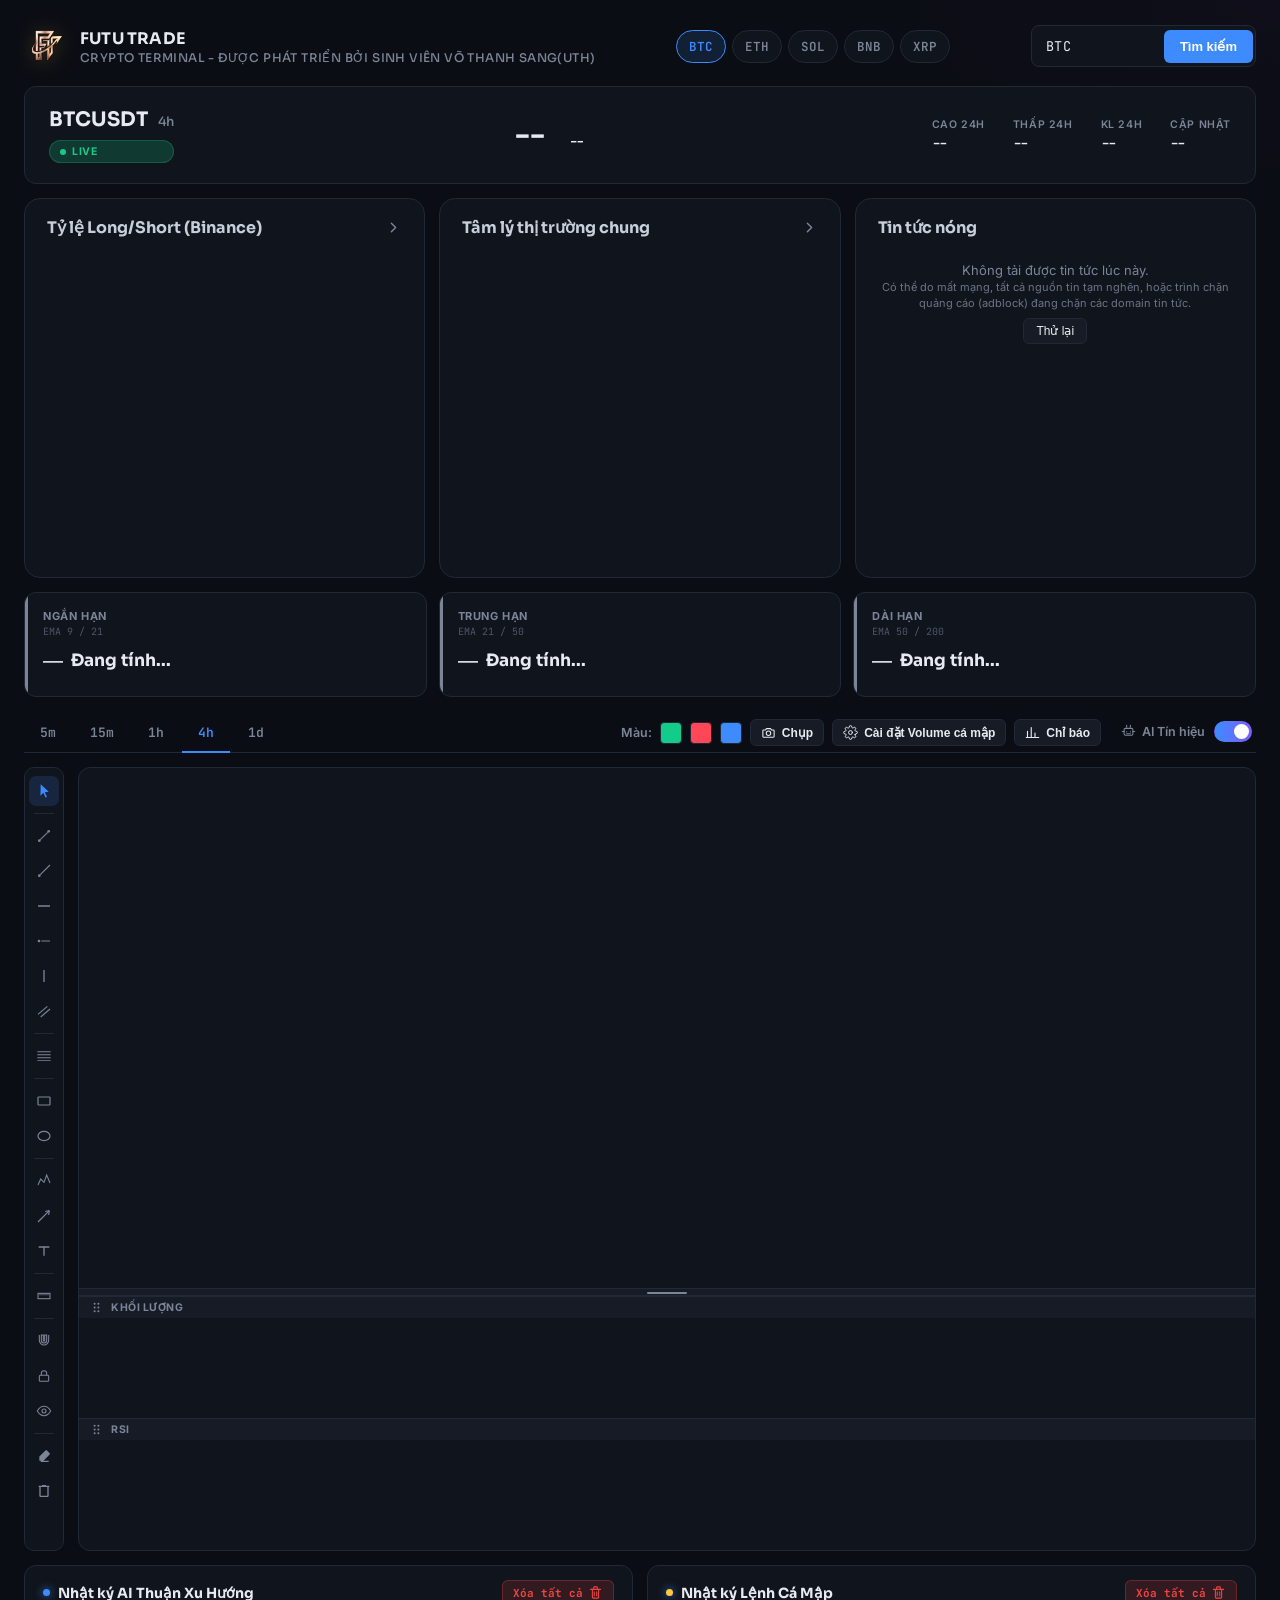
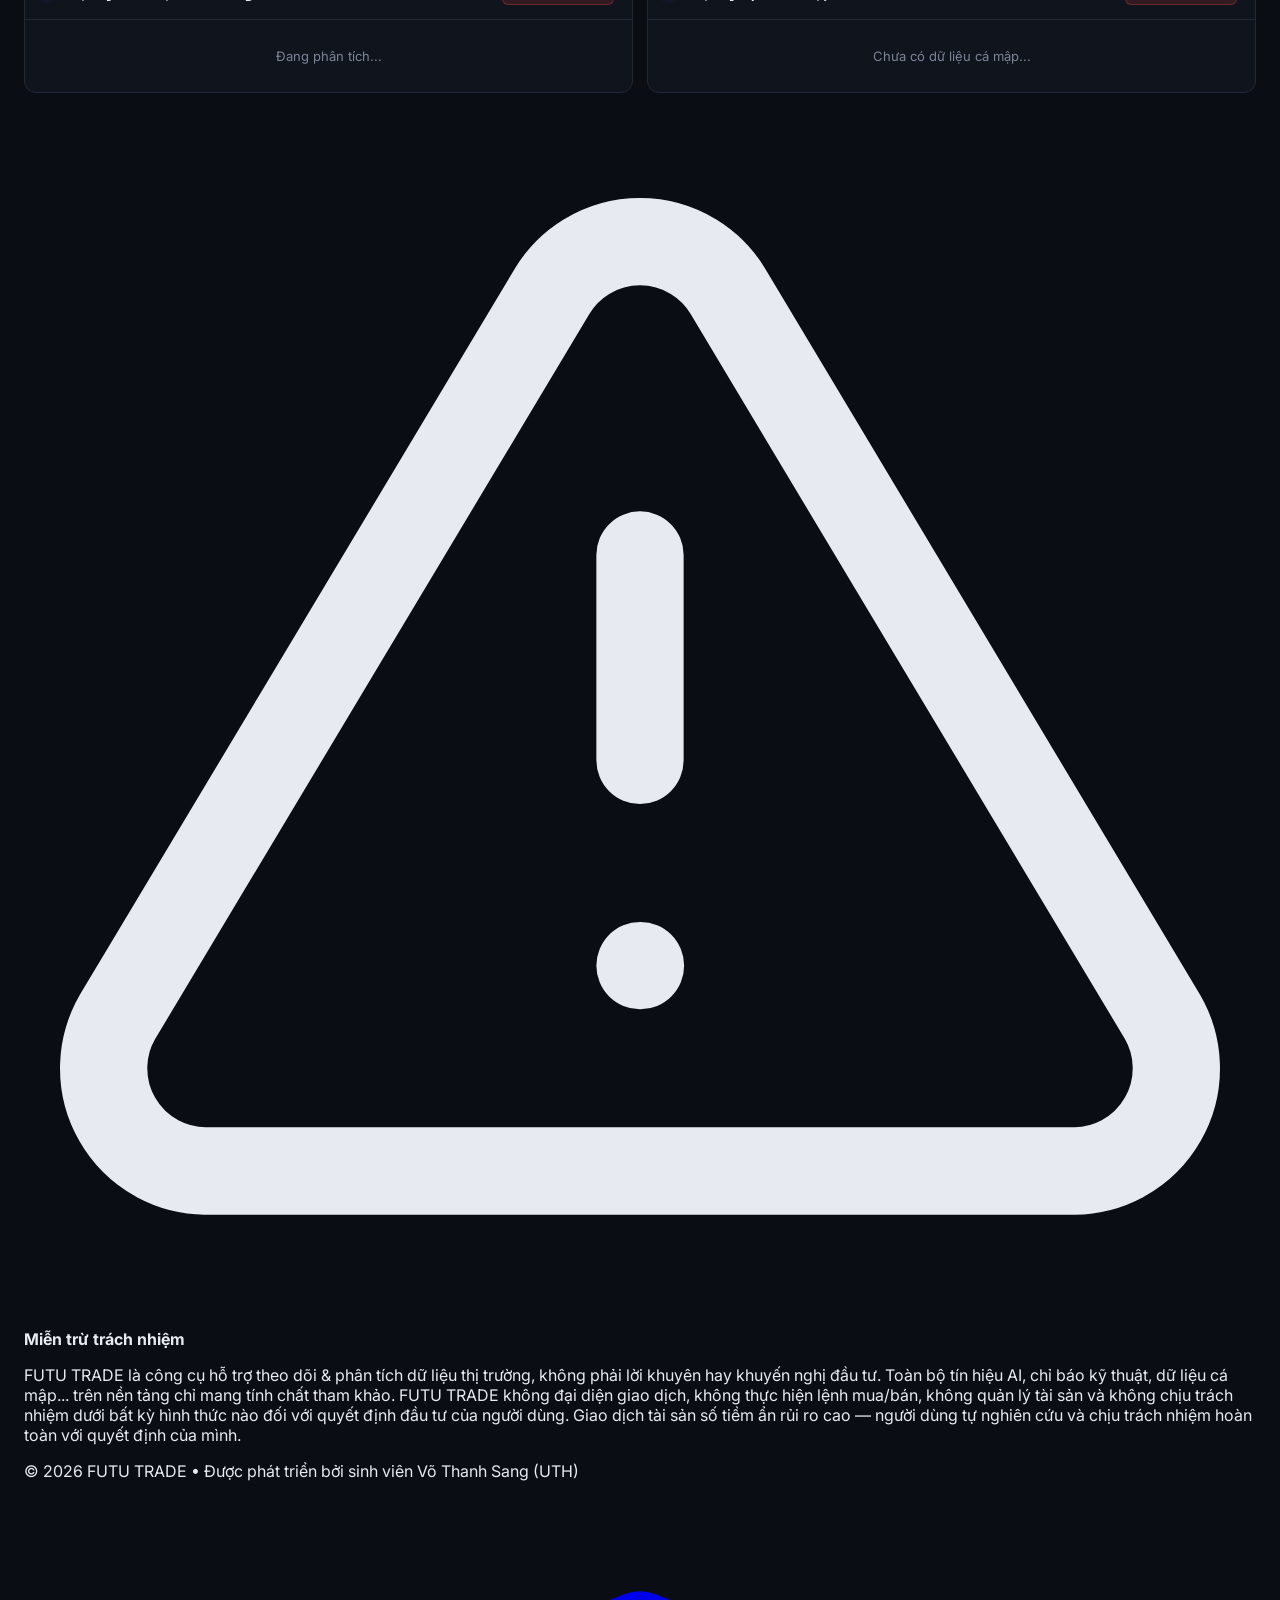
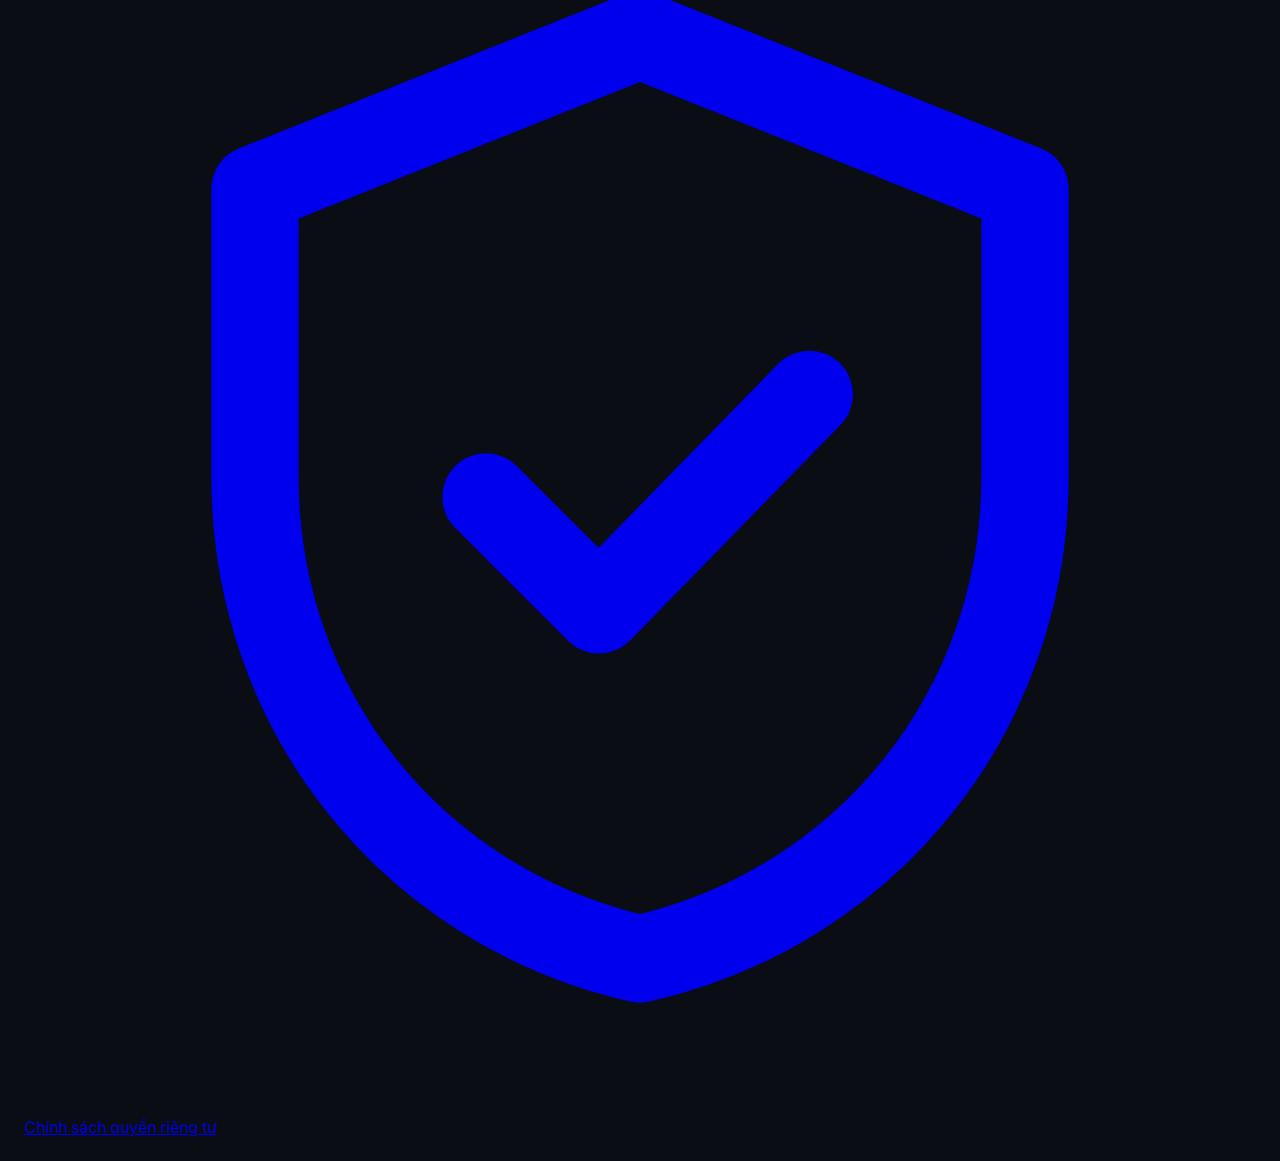
==== commit 78451c6b: "Update index.html" ====
--- a/index.html
+++ b/index.html
@@ -78,7 +78,8 @@
   <div class="topbar">
     <div class="brand">
       <img src="logofututrade.png" class="brand-logo" alt="FUTU TRADE">
-      <div class="brand-text">FUTU TRADE<span> CRYPTO TERMINAL - ĐƯỢC PHÁT TRIỂN BỞI SINH VIÊN VÕ THANH SANG(UTH)</span></div>
+      <div class="brand-text">FUTU TRADE<span> CRYPTO TERMINAL - ĐƯỢC PHÁT TRIỂN BỞI SINH VIÊN VÕ THANH SANG(UTH)</span>
+      </div>
     </div>
     
     <div class="chips" id="chip-container">
@@ -88,9 +89,13 @@
       <button class="chip" data-symbol="BNB">BNB</button>
       <button class="chip" data-symbol="XRP">XRP</button>
     </div>
-    <div class="search-box">
-      <input type="text" id="symbol-input" placeholder="Nhập mã..." value="BTC">
-      <button id="search-btn">Tìm kiếm</button>
+    <div class="search-box-wrap">
+      <div class="search-box">
+        <input type="text" id="symbol-input" placeholder="Nhập mã... (VD: ADA, DOGE, TON)" value="BTC" autocomplete="off">
+        <button id="search-btn">Tìm kiếm</button>
+      </div>
+      <div class="symbol-suggest" id="symbol-suggest"></div>
+      <div class="symbol-error" id="symbol-error"></div>
     </div>
 
     <div class="profile-wrap" id="profile-wrap" style="display:none;">
@@ -117,6 +122,10 @@
             <svg viewBox="0 0 24 24" fill="none" stroke="currentColor" stroke-width="1.8" stroke-linecap="round" stroke-linejoin="round"><rect x="8.5" y="8.5" width="12" height="12" rx="2"/><path d="M4.5 15.5H4A1.5 1.5 0 012.5 14V4A1.5 1.5 0 014 2.5h10A1.5 1.5 0 0115.5 4v.5"/></svg>
           </button>
         </div>
+        <button class="profile-edit-btn" id="btn-edit-profile" type="button">
+          <svg viewBox="0 0 24 24" fill="none" stroke="currentColor" stroke-width="1.8" stroke-linecap="round" stroke-linejoin="round"><path d="M12 20h9"/><path d="M16.5 3.5a2.12 2.12 0 013 3L7 19l-4 1 1-4L16.5 3.5z"/></svg>
+          Chỉnh sửa hồ sơ
+        </button>
         <div class="profile-link-account" id="profile-link-account" style="display:none;">
           <div class="profile-link-note">Bạn đang dùng tài khoản khách. Liên kết để không mất dữ liệu:</div>
           <button class="profile-link-btn profile-link-google" id="btn-link-google" type="button">
@@ -327,6 +336,29 @@
     </div>
   </div>
 
+  <div class="site-footer">
+    <div class="site-footer-disclaimer">
+      <div class="site-footer-disclaimer-icon">
+        <svg viewBox="0 0 24 24" fill="none" stroke="currentColor" stroke-width="1.7" stroke-linecap="round" stroke-linejoin="round"><path d="M12 9v4M12 17h.01M10.29 3.86 1.82 18a2 2 0 0 0 1.71 3h16.94a2 2 0 0 0 1.71-3L13.71 3.86a2 2 0 0 0-3.42 0Z"/></svg>
+      </div>
+      <div class="site-footer-disclaimer-text">
+        <strong>Miễn trừ trách nhiệm</strong>
+        <p>FUTU TRADE là công cụ hỗ trợ theo dõi &amp; phân tích dữ liệu thị trường, không phải lời khuyên hay khuyến nghị đầu tư. Toàn bộ tín hiệu AI, chỉ báo kỹ thuật, dữ liệu cá mập... trên nền tảng chỉ mang tính chất tham khảo. FUTU TRADE không đại diện giao dịch, không thực hiện lệnh mua/bán, không quản lý tài sản và không chịu trách nhiệm dưới bất kỳ hình thức nào đối với quyết định đầu tư của người dùng. Giao dịch tài sản số tiềm ẩn rủi ro cao — người dùng tự nghiên cứu và chịu trách nhiệm hoàn toàn với quyết định của mình.</p>
+      </div>
+    </div>
+    <div class="site-footer-bottom">
+      <div class="site-footer-brand">
+        <span class="site-footer-copyright">© 2026 FUTU TRADE</span>
+        <span class="site-footer-dot">•</span>
+        <span>Được phát triển bởi sinh viên Võ Thanh Sang (UTH)</span>
+      </div>
+      <a href="privacy.html" target="_blank" rel="noopener" class="site-footer-link">
+        <svg viewBox="0 0 24 24" fill="none" stroke="currentColor" stroke-width="1.7" stroke-linecap="round" stroke-linejoin="round"><path d="M12 3l7.5 3v5.6c0 4.6-3.1 8.4-7.5 9.4-4.4-1-7.5-4.8-7.5-9.4V6z"/><path d="M9 12l2.2 2.2L15.3 10"/></svg>
+        Chính sách quyền riêng tư
+      </a>
+    </div>
+  </div>
+
   <div class="toast-container" id="toast-container"></div>
 
   <div class="modal-overlay" id="settings-modal">
@@ -378,6 +410,39 @@
         <button class="btn-save" id="btn-send-otp" style="width: 100%; padding: 12px;">Gửi mã OTP</button>
         <button class="btn-save" id="btn-verify-otp" style="width: 100%; padding: 12px; display: none; background: var(--up);">Xác thực OTP</button>
       </div>
+    </div>
+  </div>
+
+  <div class="modal-overlay" id="edit-profile-modal">
+    <div class="modal-box" style="max-width:380px;">
+      <div class="modal-title">
+        Chỉnh sửa hồ sơ
+        <button class="close-btn" id="close-edit-profile-modal" type="button">&times;</button>
+      </div>
+
+      <div class="avatar-upload-wrap">
+        <div class="avatar-upload-frame" id="avatar-upload-frame">
+          <span class="profile-avatar" id="edit-avatar-preview">?</span>
+          <div class="avatar-hover-layer">
+            <svg viewBox="0 0 24 24" fill="none" stroke="currentColor" stroke-width="1.8" stroke-linecap="round" stroke-linejoin="round"><path d="M4 8h3.2L8.7 5.8h6.6L16.8 8H20a1 1 0 011 1v9.5a1 1 0 01-1 1H4a1 1 0 01-1-1V9a1 1 0 011-1z"/><circle cx="12" cy="13.2" r="3.6"/></svg>
+          </div>
+        </div>
+        <button class="avatar-upload-btn" id="btn-choose-avatar" type="button">
+          <svg viewBox="0 0 24 24" fill="none" stroke="currentColor" stroke-width="1.8" stroke-linecap="round" stroke-linejoin="round"><path d="M4 8h3.2L8.7 5.8h6.6L16.8 8H20a1 1 0 011 1v9.5a1 1 0 01-1 1H4a1 1 0 01-1-1V9a1 1 0 011-1z"/><circle cx="12" cy="13.2" r="3.6"/></svg>
+          Đổi ảnh đại diện
+        </button>
+        <div class="avatar-upload-hint">JPG hoặc PNG, tối đa 3MB</div>
+        <input type="file" id="avatar-file-input" accept="image/png, image/jpeg, image/webp" style="display:none;">
+      </div>
+
+      <div class="setting-group">
+        <label>Tên hiển thị</label>
+        <input type="text" id="edit-display-name" maxlength="30" placeholder="Nhập tên của bạn" style="font-family:'Inter', sans-serif;">
+        <div class="edit-name-counter" id="edit-name-counter">0/30</div>
+      </div>
+
+      <button class="btn-save full" id="btn-save-profile" type="button">Lưu thay đổi</button>
+      <div class="edit-profile-status" id="edit-profile-status"></div>
     </div>
   </div>
 
@@ -446,8 +511,15 @@
     signInAnonymously,
     linkWithPopup,
     linkWithRedirect,
-    signOut
+    signOut,
+    updateProfile
   } from "https://www.gstatic.com/firebasejs/10.8.0/firebase-auth.js";
+  import {
+    getDatabase,
+    ref as dbRef,
+    set as dbSet,
+    get as dbGet
+  } from "https://www.gstatic.com/firebasejs/10.8.0/firebase-database.js";
 
   //  thông tin Firebase Console
    const firebaseConfig = {
@@ -462,6 +534,7 @@
   // Khởi tạo Firebase
   const app = initializeApp(firebaseConfig);
   const auth = getAuth(app);
+  const rtdb = getDatabase(app);
 
   // Phát hiện mobile / trình duyệt trong app (Facebook, TikTok, Threads, Zalo, ...)
   // vì các môi trường này thường KHÔNG giữ được sessionStorage giữa tab chính và popup,
@@ -510,12 +583,53 @@
   const linkGoogleBtn = document.getElementById('btn-link-google');
   const linkFacebookBtn = document.getElementById('btn-link-facebook');
 
+  // Ảnh đại diện được lưu dạng chuỗi base64 (đã nén nhỏ) trong Realtime Database,
+  // vì Firebase Auth photoURL không đủ chỗ chứa base64 và Storage cần gói Blaze trả phí.
+  let cachedAvatarBase64 = null;
+
+  // =========================================================
+  // CHỐNG MẠO DANH ADMIN QUA TÊN HIỂN THỊ
+  // Chỉ những email trong danh sách dưới đây mới được phép có tên hiển thị chứa các từ kiểu
+  // "Admin/Quản trị/CEO/Đội ngũ FUTU TRADE..." — tránh việc người dùng bất kỳ tự đặt tên giả
+  // làm quản trị viên để lừa người khác trong ứng dụng.
+  // =========================================================
+  const ADMIN_ALLOWED_EMAILS = ['tuitensang07@gmail.com'];
+
+  // Bỏ dấu tiếng Việt để bắt được cả các biến thể gõ không dấu (vd "quan tri vien futu trade")
+  function stripVnDiacritics(str) {
+    return str.normalize('NFD').replace(/[\u0300-\u036f]/g, '').replace(/đ/gi, 'd');
+  }
+  // Danh sách từ khoá "tự xưng admin" dưới nhiều biến thể đồng nghĩa — có thể bổ sung thêm nếu phát hiện cách né mới
+  const ADMIN_CLAIM_KEYWORDS = [
+    'admin', 'administrator', 'quan tri', 'ban quan tri', 'quan tri vien',
+    'ceo', 'founder', 'nguoi sang lap', 'chu so huu', 'chu san',
+    'doi ngu futu', 'nhan vien futu', 'nhan vien chinh thuc',
+    'support futu', 'ho tro futu', 'cham soc khach hang futu', 'staff futu',
+    'moderator', 'mod futu', 'official futu', 'futu official', 'futu trade official',
+    'dai dien futu', 'quan ly futu', 'giam doc futu'
+  ];
+  function isAdminClaimName(rawName) {
+    if (!rawName) return false;
+    const norm = stripVnDiacritics(rawName.toLowerCase());
+    return ADMIN_CLAIM_KEYWORDS.some(k => norm.includes(k));
+  }
+  function isEmailAdminAllowed(email) {
+    return !!email && ADMIN_ALLOWED_EMAILS.includes(email.toLowerCase());
+  }
+
   // Đổ dữ liệu người dùng ra ô profile cạnh logo
   function renderProfile(user) {
     const isGuest = user.isAnonymous;
-    const displayName = isGuest ? 'Khách' : (user.displayName || (user.email ? user.email.split('@')[0] : 'Người dùng'));
+    let displayName = isGuest ? 'Khách' : (user.displayName || (user.email ? user.email.split('@')[0] : 'Người dùng'));
+    // Chặn mạo danh: kể cả khi tên "Admin/CEO/Đội ngũ FUTU TRADE..." đến từ chính tên tài khoản
+    // Google/Facebook gốc (không qua form đổi tên trong app), vẫn không hiển thị nếu email không
+    // nằm trong danh sách được cấp phép — thay bằng tên rút gọn theo email.
+    if (!isGuest && isAdminClaimName(displayName) && !isEmailAdminAllowed(user.email)) {
+      displayName = user.email ? user.email.split('@')[0] : 'Người dùng';
+    }
     const initial = displayName.trim().charAt(0).toUpperCase() || 'U';
     const uidShort = shortUidFrom(user.uid);
+    const avatarSrc = cachedAvatarBase64 || user.photoURL;
 
     profileName.textContent = displayName;
     profileDropdownName.textContent = displayName;
@@ -525,8 +639,8 @@
 
     [profileAvatar, profileAvatarLg].forEach(el => {
       if (!el) return;
-      if (user.photoURL) {
-        el.innerHTML = `<img src="${user.photoURL}" alt="avatar">`;
+      if (avatarSrc) {
+        el.innerHTML = `<img src="${avatarSrc}" alt="avatar">`;
       } else {
         el.textContent = initial;
       }
@@ -537,6 +651,17 @@
     if (linkAccountBox) linkAccountBox.style.display = isGuest ? 'block' : 'none';
 
     profileWrap.style.display = 'block';
+  }
+
+  // Tải ảnh đại diện đã lưu trong Realtime Database (nếu có) rồi vẽ lại profile
+  async function loadAvatarThenRender(user) {
+    try {
+      const snap = await dbGet(dbRef(rtdb, 'users/' + user.uid + '/avatarBase64'));
+      cachedAvatarBase64 = snap.exists() ? snap.val() : null;
+    } catch (e) {
+      cachedAvatarBase64 = null;
+    }
+    renderProfile(user);
   }
 
   // Liên kết tài khoản khách hiện tại với một provider (Google/Facebook),
@@ -562,7 +687,8 @@
       // Đã đăng nhập -> Mở khóa ẩn màn hình Login đi
       authOverlay.style.display = 'none';
       document.documentElement.classList.remove('auth-locked'); // mở lại cuộn trang chính
-      renderProfile(user);
+      renderProfile(user); // vẽ ngay với dữ liệu có sẵn (không chờ mạng)
+      loadAvatarThenRender(user); // sau đó tải avatar từ Realtime Database và vẽ lại
       console.log("User hiện tại:", user.uid);
     } else {
       // Chưa đăng nhập -> Hiện màn hình khóa bắt buộc
@@ -632,6 +758,177 @@
     }).catch(err => alert("Lỗi đăng xuất: " + err.message));
   });
 
+  // 7. CHỈNH SỬA HỒ SƠ — đổi tên hiển thị và ảnh đại diện (giống các sàn lớn)
+  const btnEditProfile = document.getElementById('btn-edit-profile');
+  const editProfileModal = document.getElementById('edit-profile-modal');
+  const closeEditProfileModalBtn = document.getElementById('close-edit-profile-modal');
+  const avatarUploadFrame = document.getElementById('avatar-upload-frame');
+  const btnChooseAvatar = document.getElementById('btn-choose-avatar');
+  const avatarFileInput = document.getElementById('avatar-file-input');
+  const editAvatarPreview = document.getElementById('edit-avatar-preview');
+  const editDisplayNameInput = document.getElementById('edit-display-name');
+  const editNameCounter = document.getElementById('edit-name-counter');
+  const btnSaveProfile = document.getElementById('btn-save-profile');
+  const editProfileStatus = document.getElementById('edit-profile-status');
+
+  const MAX_SOURCE_MB = 8; // giới hạn ảnh gốc trước khi nén, chỉ để tránh ảnh quá khổ làm treo trình duyệt
+  const MAX_BASE64_CHARS = 60000; // ~45KB sau nén — đủ nhỏ để lưu miễn phí trong Realtime Database
+  let selectedAvatarBase64 = null; // ảnh đã nén (base64), chưa lưu lên server cho tới khi bấm Lưu
+
+  function setEditProfileStatus(msg, type) {
+    editProfileStatus.textContent = msg || '';
+    editProfileStatus.className = 'edit-profile-status' + (type ? ' ' + type : '');
+  }
+
+  // Hiển thị avatar hiện tại (ảnh hoặc chữ cái đầu tên) vào ô preview trong modal
+  function paintAvatarPreview(srcUrl, fallbackInitial) {
+    if (srcUrl) {
+      editAvatarPreview.innerHTML = `<img src="${srcUrl}" alt="avatar">`;
+    } else {
+      editAvatarPreview.textContent = fallbackInitial || 'U';
+    }
+  }
+
+  // Thu nhỏ + nén ảnh ngay trên trình duyệt người dùng thành base64 JPEG nhỏ gọn,
+  // để lưu được miễn phí trong Realtime Database (không cần Firebase Storage trả phí).
+  function compressImageToBase64(file, maxDim, quality) {
+    return new Promise((resolve, reject) => {
+      const reader = new FileReader();
+      reader.onerror = () => reject(new Error('Không thể đọc tệp ảnh.'));
+      reader.onload = (e) => {
+        const img = new Image();
+        img.onerror = () => reject(new Error('Tệp không phải là ảnh hợp lệ.'));
+        img.onload = () => {
+          let { width, height } = img;
+          if (width > height) {
+            if (width > maxDim) { height = Math.round(height * maxDim / width); width = maxDim; }
+          } else {
+            if (height > maxDim) { width = Math.round(width * maxDim / height); height = maxDim; }
+          }
+          const canvas = document.createElement('canvas');
+          canvas.width = width; canvas.height = height;
+          const ctx = canvas.getContext('2d');
+          ctx.drawImage(img, 0, 0, width, height);
+          resolve(canvas.toDataURL('image/jpeg', quality));
+        };
+        img.src = e.target.result;
+      };
+      reader.readAsDataURL(file);
+    });
+  }
+
+  function openEditProfileModal() {
+    const user = auth.currentUser;
+    if (!user) return;
+    selectedAvatarBase64 = null;
+    avatarFileInput.value = '';
+    const isGuest = user.isAnonymous;
+    const currentName = isGuest ? '' : (user.displayName || '');
+    editDisplayNameInput.value = currentName;
+    editNameCounter.textContent = currentName.length + '/30';
+    const fallbackInitial = (user.displayName || (user.email ? user.email.split('@')[0] : 'U')).trim().charAt(0).toUpperCase();
+    paintAvatarPreview(cachedAvatarBase64 || user.photoURL, fallbackInitial);
+    setEditProfileStatus('');
+    btnSaveProfile.disabled = false;
+    btnSaveProfile.textContent = 'Lưu thay đổi';
+    editProfileModal.classList.add('show');
+    profileWrap.classList.remove('open');
+  }
+
+  function closeEditProfileModal() {
+    editProfileModal.classList.remove('show');
+  }
+
+  btnEditProfile.addEventListener('click', openEditProfileModal);
+  closeEditProfileModalBtn.addEventListener('click', closeEditProfileModal);
+  editProfileModal.addEventListener('click', (e) => {
+    if (e.target === editProfileModal) closeEditProfileModal();
+  });
+
+  // Bấm vào khung ảnh hoặc nút "Đổi ảnh đại diện" đều mở hộp chọn file
+  avatarUploadFrame.addEventListener('click', () => avatarFileInput.click());
+  btnChooseAvatar.addEventListener('click', () => avatarFileInput.click());
+
+  avatarFileInput.addEventListener('change', async () => {
+    const file = avatarFileInput.files && avatarFileInput.files[0];
+    if (!file) return;
+
+    if (!file.type.startsWith('image/')) {
+      setEditProfileStatus('Vui lòng chọn một tệp hình ảnh.', 'error');
+      avatarFileInput.value = '';
+      return;
+    }
+    if (file.size > MAX_SOURCE_MB * 1024 * 1024) {
+      setEditProfileStatus(`Ảnh gốc vượt quá ${MAX_SOURCE_MB}MB, vui lòng chọn ảnh nhỏ hơn.`, 'error');
+      avatarFileInput.value = '';
+      return;
+    }
+
+    setEditProfileStatus('Đang xử lý ảnh...', '');
+    try {
+      // Nén dần: thử nhỏ gọn trước, nếu vẫn còn quá nặng thì nén thêm lần nữa
+      let dataUrl = await compressImageToBase64(file, 160, 0.72);
+      if (dataUrl.length > MAX_BASE64_CHARS) dataUrl = await compressImageToBase64(file, 160, 0.5);
+      if (dataUrl.length > MAX_BASE64_CHARS) dataUrl = await compressImageToBase64(file, 110, 0.5);
+
+      if (dataUrl.length > MAX_BASE64_CHARS * 1.5) {
+        setEditProfileStatus('Ảnh quá phức tạp để nén nhỏ, vui lòng chọn ảnh khác đơn giản hơn.', 'error');
+        avatarFileInput.value = '';
+        return;
+      }
+
+      selectedAvatarBase64 = dataUrl;
+      paintAvatarPreview(dataUrl, null);
+      setEditProfileStatus('');
+    } catch (err) {
+      setEditProfileStatus('Lỗi xử lý ảnh: ' + err.message, 'error');
+      avatarFileInput.value = '';
+    }
+  });
+
+  editDisplayNameInput.addEventListener('input', () => {
+    editNameCounter.textContent = editDisplayNameInput.value.length + '/30';
+  });
+
+  // Lưu thay đổi: ghi ảnh (base64 đã nén) vào Realtime Database, và tên vào Firebase Auth — miễn phí hoàn toàn
+  btnSaveProfile.addEventListener('click', async () => {
+    const user = auth.currentUser;
+    if (!user) return;
+
+    const newName = editDisplayNameInput.value.trim();
+    if (!newName) {
+      setEditProfileStatus('Vui lòng nhập tên hiển thị.', 'error');
+      return;
+    }
+    if (isAdminClaimName(newName) && !isEmailAdminAllowed(user.email)) {
+      setEditProfileStatus('Tên hiển thị không được chứa từ như "Admin/Quản trị/CEO/Đội ngũ FUTU TRADE..." — chỉ tài khoản được cấp phép mới dùng được.', 'error');
+      return;
+    }
+
+    btnSaveProfile.disabled = true;
+    btnSaveProfile.textContent = 'Đang lưu...';
+    setEditProfileStatus('');
+
+    try {
+      if (selectedAvatarBase64) {
+        setEditProfileStatus('Đang lưu ảnh...', '');
+        await dbSet(dbRef(rtdb, 'users/' + user.uid + '/avatarBase64'), selectedAvatarBase64);
+        cachedAvatarBase64 = selectedAvatarBase64;
+      }
+
+      await updateProfile(user, { displayName: newName });
+
+      renderProfile(user); // cập nhật ngay avatar + tên hiển thị ngoài thanh top bar
+      setEditProfileStatus('Đã lưu thay đổi!', 'ok');
+      setTimeout(closeEditProfileModal, 700);
+    } catch (err) {
+      setEditProfileStatus('Lỗi: ' + err.message, 'error');
+    } finally {
+      btnSaveProfile.disabled = false;
+      btnSaveProfile.textContent = 'Lưu thay đổi';
+    }
+  });
+
   // Nút xác nhận mã OTP
   document.getElementById('btn-verify-otp').addEventListener('click', () => {
     const code = document.getElementById('otp-code').value.trim();
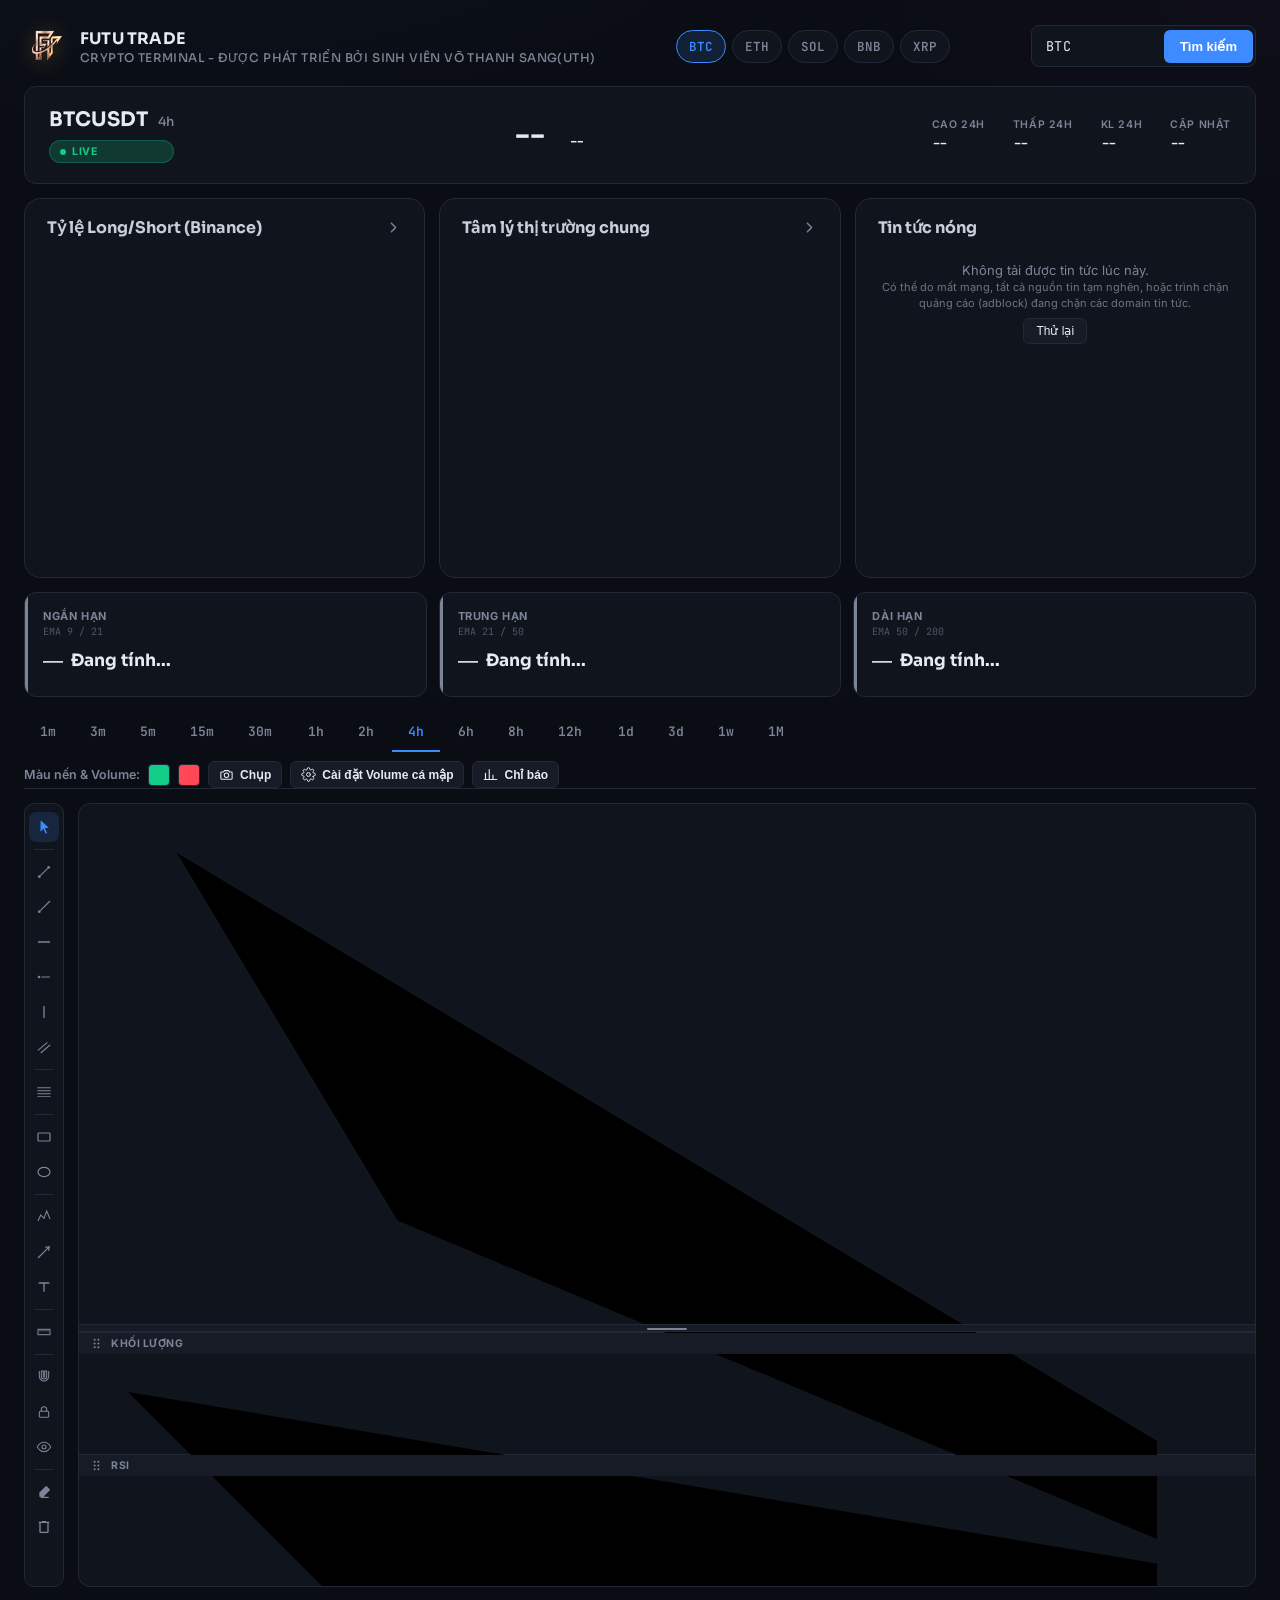
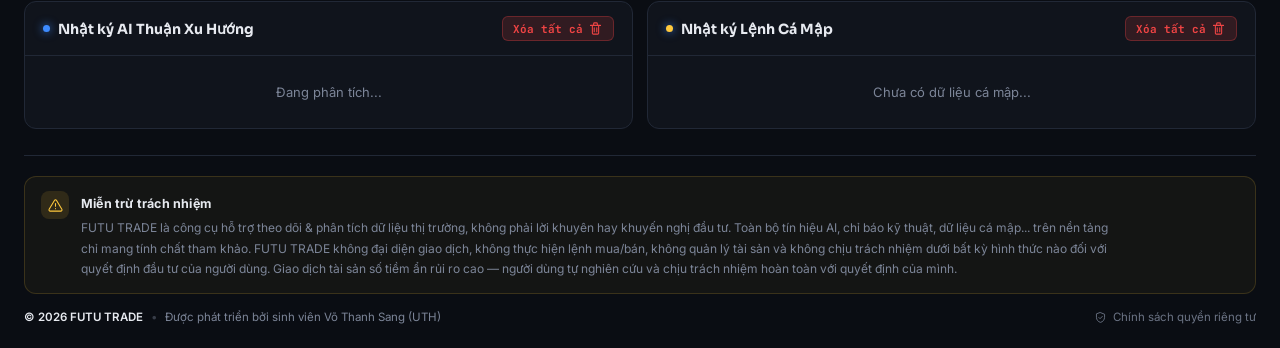
==== commit ff21c400: "Update index.html" ====
--- a/index.html
+++ b/index.html
@@ -199,25 +199,32 @@
 
   <div class="tf-row">
     <div class="tf-tabs" id="tf-container">
+      <button class="tf-btn" data-interval="1m">1m</button>
+      <button class="tf-btn" data-interval="3m">3m</button>
       <button class="tf-btn" data-interval="5m">5m</button>
       <button class="tf-btn" data-interval="15m">15m</button>
+      <button class="tf-btn" data-interval="30m">30m</button>
+      <div class="tf-btn-sep"></div>
       <button class="tf-btn" data-interval="1h">1h</button>
+      <button class="tf-btn" data-interval="2h">2h</button>
       <button class="tf-btn active" data-interval="4h">4h</button>
+      <button class="tf-btn" data-interval="6h">6h</button>
+      <button class="tf-btn" data-interval="8h">8h</button>
+      <button class="tf-btn" data-interval="12h">12h</button>
+      <div class="tf-btn-sep"></div>
       <button class="tf-btn" data-interval="1d">1d</button>
+      <button class="tf-btn" data-interval="3d">3d</button>
+      <button class="tf-btn" data-interval="1w">1w</button>
+      <button class="tf-btn" data-interval="1M">1M</button>
     </div>
     <div class="controls-right">
       <div class="color-pickers">
-        <span class="ai-toggle-label">Màu:</span>
+        <span class="ai-toggle-label">Màu nến & Volume:</span>
         <input type="color" id="color-up" value="#14cc8a" title="Màu nến tăng">
         <input type="color" id="color-down" value="#ff4757" title="Màu nến giảm">
-        <input type="color" id="draw-color" value="#3d8bff" title="Màu công cụ vẽ">
         <button id="btn-screenshot" class="tf-action-btn"><span class="ico"><svg class="ico-svg" viewBox="0 0 24 24" fill="none" stroke="currentColor" stroke-width="1.7" stroke-linecap="round" stroke-linejoin="round"><path d="M4 8h3.2L8.7 5.8h6.6L16.8 8H20a1 1 0 011 1v9.5a1 1 0 01-1 1H4a1 1 0 01-1-1V9a1 1 0 011-1z"/><circle cx="12" cy="13.2" r="3.6"/></svg></span><span class="btn-txt">Chụp</span></button>
         <button id="btn-settings" class="tf-action-btn"><span class="ico"><svg class="ico-svg" viewBox="0 0 24 24" fill="none" stroke="currentColor" stroke-width="1.6" stroke-linecap="round" stroke-linejoin="round"><circle cx="12" cy="12" r="3.1"/><path d="M19.4 15a1.65 1.65 0 00.33 1.82l.06.06a2 2 0 11-2.83 2.83l-.06-.06a1.65 1.65 0 00-1.82-.33 1.65 1.65 0 00-1 1.51V21a2 2 0 11-4 0v-.09a1.65 1.65 0 00-1-1.51 1.65 1.65 0 00-1.82.33l-.06.06a2 2 0 11-2.83-2.83l.06-.06a1.65 1.65 0 00.33-1.82 1.65 1.65 0 00-1.51-1H3a2 2 0 110-4h.09a1.65 1.65 0 001.51-1 1.65 1.65 0 00-.33-1.82l-.06-.06a2 2 0 112.83-2.83l.06.06a1.65 1.65 0 001.82.33H9a1.65 1.65 0 001-1.51V3a2 2 0 114 0v.09a1.65 1.65 0 001 1.51 1.65 1.65 0 001.82-.33l.06-.06a2 2 0 112.83 2.83l-.06.06a1.65 1.65 0 00-.33 1.82V9a1.65 1.65 0 001.51 1H21a2 2 0 110 4h-.09a1.65 1.65 0 00-1.51 1z"/></svg></span><span class="btn-txt">Cài đặt Volume cá mập</span></button>
         <button id="btn-add-indicator" class="btn-add-ind tf-action-btn"><span class="ico"><svg class="ico-svg" viewBox="0 0 24 24" fill="none" stroke="currentColor" stroke-width="1.8" stroke-linecap="round" stroke-linejoin="round"><path d="M4 20V10M10 20V4M16 20v-7M22 20H2"/></svg></span><span class="btn-txt">Chỉ báo</span></button>
-      </div>
-      <div class="ai-toggle">
-        <span class="ai-toggle-label"><span class="ico"><svg class="ico-svg" viewBox="0 0 24 24" fill="none" stroke="currentColor" stroke-width="1.7" stroke-linecap="round" stroke-linejoin="round"><rect x="5" y="7" width="14" height="11" rx="2"/><path d="M9 2v3M15 2v3M2 12h3M19 12h3"/><circle cx="9" cy="12.5" r="1" fill="currentColor" stroke="none"/><circle cx="15" cy="12.5" r="1" fill="currentColor" stroke="none"/><path d="M9 15.5h6"/></svg></span>AI Tín hiệu</span>
-        <div class="ai-switch on" id="ai-switch"></div>
       </div>
     </div>
   </div>
@@ -301,6 +308,94 @@
       <div id="chart-price" style="position: relative;">
         <div class="chart-legend" id="price-legend"></div>
         <div class="draw-hint" id="draw-hint"></div>
+
+        <!-- AI ROBOT — mascot HUD độc quyền FUTU TRADE, vẽ 100% bằng code (SVG + CSS), có cánh + hiệu ứng năng lượng. Đặt lệch trái để không che trục giá. -->
+        <div class="ai-robot-fab on" id="ai-robot-fab" role="button" tabindex="0" aria-pressed="true" aria-label="Bật/tắt AI Tín hiệu">
+          <span class="ai-robot-glow"></span>
+          <span class="ai-robot-ring"></span>
+          <span class="ai-robot-orbit-dot d1"></span>
+          <span class="ai-robot-orbit-dot d2"></span>
+
+          <svg class="ai-robot-wing ai-robot-wing--l" viewBox="0 0 48 56" aria-hidden="true">
+            <defs>
+              <linearGradient id="wingGradL" x1="0%" y1="50%" x2="100%" y2="50%">
+                <stop offset="0%" stop-color="#ffc93c" stop-opacity="0"/>
+                <stop offset="45%" stop-color="#7c5cff" stop-opacity=".85"/>
+                <stop offset="100%" stop-color="#3d8bff"/>
+              </linearGradient>
+            </defs>
+            <g class="ai-robot-wing-feathers">
+              <path class="feather f1" d="M44,26 L4,2 L13,17 L44,30 Z"/>
+              <path class="feather f2" d="M44,31 L2,24 L11,33 L44,37 Z"/>
+              <path class="feather f3" d="M44,36 L7,47 L15,43 L44,41 Z"/>
+            </g>
+          </svg>
+
+          <svg class="ai-robot-wing ai-robot-wing--r" viewBox="0 0 48 56" aria-hidden="true">
+            <defs>
+              <linearGradient id="wingGradR" x1="100%" y1="50%" x2="0%" y2="50%">
+                <stop offset="0%" stop-color="#ffc93c" stop-opacity="0"/>
+                <stop offset="45%" stop-color="#7c5cff" stop-opacity=".85"/>
+                <stop offset="100%" stop-color="#3d8bff"/>
+              </linearGradient>
+            </defs>
+            <g class="ai-robot-wing-feathers">
+              <path class="feather f1" d="M4,26 L44,2 L35,17 L4,30 Z"/>
+              <path class="feather f2" d="M4,31 L46,24 L37,33 L4,37 Z"/>
+              <path class="feather f3" d="M4,36 L41,47 L33,43 L4,41 Z"/>
+            </g>
+          </svg>
+
+          <span class="ai-robot-core">
+            <span class="ai-robot-scanline"></span>
+            <span class="ai-robot-grid"></span>
+            <svg class="ai-robot-bot" viewBox="0 0 64 74" aria-hidden="true">
+              <defs>
+                <linearGradient id="botChassis" x1="0%" y1="0%" x2="100%" y2="100%">
+                  <stop offset="0%" stop-color="#1b2434"/>
+                  <stop offset="55%" stop-color="#111624"/>
+                  <stop offset="100%" stop-color="#0a0d13"/>
+                </linearGradient>
+                <linearGradient id="botVisor" x1="0%" y1="0%" x2="100%" y2="0%">
+                  <stop offset="0%" stop-color="#3d8bff"/>
+                  <stop offset="50%" stop-color="#7ee0ff"/>
+                  <stop offset="100%" stop-color="#7c5cff"/>
+                </linearGradient>
+              </defs>
+
+              <!-- Ăng-ten phát tín hiệu -->
+              <line class="bot-antenna" x1="32" y1="10" x2="32" y2="1" stroke="#ffc93c" stroke-width="2" stroke-linecap="round"/>
+              <circle class="bot-antenna-tip" cx="32" cy="1" r="2.6" fill="#ffc93c"/>
+
+              <!-- Đầu / thân chính dạng hexagon góc cạnh -->
+              <polygon class="bot-head" points="32,10 60,24 60,56 32,70 4,56 4,24" fill="url(#botChassis)" stroke="#3d8bff" stroke-width="1.4"/>
+              <polygon class="bot-head-inner" points="32,15 55,26.5 55,53.5 32,65 9,53.5 9,26.5" fill="none" stroke="#3d8bff" stroke-opacity=".35" stroke-width="1"/>
+
+              <!-- Vai gắn cánh -->
+              <polygon class="bot-shoulder" points="4,30 -1,34 4,44 4,38" fill="#3d8bff" fill-opacity=".55"/>
+              <polygon class="bot-shoulder" points="60,30 65,34 60,44 60,38" fill="#3d8bff" fill-opacity=".55"/>
+
+              <!-- Kính che mặt / mắt phát sáng -->
+              <rect class="bot-visor" x="12" y="30" width="40" height="14" rx="6" fill="url(#botVisor)"/>
+              <rect class="bot-visor-shade" x="12" y="30" width="40" height="7" rx="6" fill="#0a0d13" fill-opacity=".28"/>
+              <rect class="bot-eye" x="18" y="34.5" width="9" height="5" rx="2.2" fill="#0a0d13"/>
+              <rect class="bot-eye" x="37" y="34.5" width="9" height="5" rx="2.2" fill="#0a0d13"/>
+
+              <!-- Khe tản nhiệt hàm dưới -->
+              <rect class="bot-vent" x="22" y="52" width="20" height="2" rx="1" fill="#3d8bff" fill-opacity=".5"/>
+              <rect class="bot-vent" x="25" y="57" width="14" height="2" rx="1" fill="#3d8bff" fill-opacity=".35"/>
+
+              <!-- Đường mạch trang trí -->
+              <path class="bot-circuit" d="M9,46 L16,46 L18,49" stroke="#ffc93c" stroke-width="1" fill="none" stroke-linecap="round"/>
+              <path class="bot-circuit" d="M55,46 L48,46 L46,49" stroke="#ffc93c" stroke-width="1" fill="none" stroke-linecap="round"/>
+            </svg>
+          </span>
+          <span class="ai-robot-status-dot" id="ai-robot-status-dot"></span>
+          <span class="ai-robot-tip">
+            <span class="ai-robot-tip-title">AI TÍN HIỆU</span>
+            <span class="ai-robot-tip-state" id="ai-robot-state-label">Đang bật</span>
+          </span>
+        </div>
       </div>
       <div class="resizer" id="pane-resizer"></div>
       <div class="sub-pane" id="pane-volume" data-pane="volume">
--- a/style.css
+++ b/style.css
@@ -36,6 +36,8 @@
   .brand-mark{ width:34px; height:34px; border-radius:9px; background:linear-gradient(145deg, var(--accent), #7c5cff); display:flex; align-items:center; justify-content:center; font-family:'Sora', sans-serif; font-weight:800; font-size:15px; color:#fff; box-shadow:0 4px 18px -4px #3d8bff70; }
   .brand-text{ font-family:'Sora', sans-serif; font-weight:700; font-size:16px; letter-spacing:0.2px; }
   .brand-text span{ color:var(--text-dim); font-weight:500; font-size:12px; display:block; margin-top:1px; letter-spacing:0.4px;}
+  .brand-privacy-link{ display:block; margin-top:3px; font-size:11px; font-weight:500; color:var(--text-dim); text-decoration:none; letter-spacing:0.2px; opacity:0.75; transition:opacity .15s, color .15s; width:max-content; }
+  .brand-privacy-link:hover{ opacity:1; color:var(--accent); text-decoration:underline; }
 
   /* PROFILE WIDGET */
   .profile-wrap{ position:relative; margin-left:4px; }
@@ -62,16 +64,40 @@
   .profile-copy-btn{ background:none; border:none; color:var(--text-dim); cursor:pointer; display:flex; align-items:center; padding:2px; border-radius:5px; transition:color .15s, background .15s; }
   .profile-copy-btn:hover{ color:var(--accent); background:var(--accent-dim); }
   .profile-copy-btn svg{ width:15px; height:15px; }
+  .profile-link-account{ background:var(--surface); border:1px solid var(--border); border-radius:9px; padding:10px; margin-bottom:14px; }
+  .profile-link-note{ font-size:11px; color:var(--text-dim); line-height:1.5; margin-bottom:10px; }
+  .profile-link-btn{ width:100%; display:flex; align-items:center; justify-content:center; gap:8px; background:var(--bg); border:1px solid var(--border); color:var(--text); font-weight:600; font-size:12px; font-family:'Inter',sans-serif; padding:9px; border-radius:8px; cursor:pointer; transition:border-color .15s, background .15s; }
+  .profile-link-btn:not(:last-child){ margin-bottom:8px; }
+  .profile-link-btn:hover{ border-color:var(--ag-gold, #cda45e); background:var(--surface-2, var(--surface)); }
+  .profile-link-btn img{ width:16px; height:16px; }
+
+  /* Nút mở modal chỉnh sửa hồ sơ (đổi tên / đổi ảnh đại diện) */
+  .profile-edit-btn{ width:100%; display:flex; align-items:center; justify-content:center; gap:7px; background:var(--surface); border:1px solid var(--border); color:var(--text); font-weight:600; font-size:12.5px; font-family:'Inter',sans-serif; padding:9px; border-radius:9px; cursor:pointer; transition:border-color .15s, background .15s, color .15s; margin-bottom:10px; }
+  .profile-edit-btn:hover{ border-color:var(--accent); color:var(--accent); background:var(--accent-dim); }
+  .profile-edit-btn svg{ width:15px; height:15px; }
+
   .profile-divider{ height:1px; background:var(--border); margin:0 0 12px; }
   .profile-logout-btn{ width:100%; display:flex; align-items:center; justify-content:center; gap:7px; background:var(--down-dim); border:1px solid #ff475740; color:var(--down); font-weight:700; font-size:12.5px; font-family:'Inter',sans-serif; padding:10px; border-radius:9px; cursor:pointer; transition:background .15s, border-color .15s; }
   .profile-logout-btn:hover{ background:#ff475730; border-color:#ff475780; }
   .profile-logout-btn svg{ width:15px; height:15px; }
   
+  .search-box-wrap{ position:relative; }
   .search-box{ display:flex; align-items:center; background:var(--surface); border:1px solid var(--border); border-radius:8px; padding:2px; transition:border-color .15s; }
   .search-box:focus-within{ border-color:var(--accent); }
   .search-box input{ background:transparent; border:none; color:var(--text); padding:9px 4px 9px 12px; font-size:13.5px; outline:none; width:130px; text-transform:uppercase; font-family:'JetBrains Mono', monospace; letter-spacing:0.5px; }
   .search-box button{ background:var(--accent); color:#fff; border:none; padding:9px 16px; border-radius:6px; cursor:pointer; font-weight:600; font-size:13px; transition:background .15s; }
   .search-box button:hover{ background:#2f78ee; }
+
+  /* GỢI Ý MÃ COIN — hiển thị toàn bộ cặp USDT có trên Binance khi người dùng gõ tìm kiếm */
+  .symbol-suggest{ position:absolute; top:calc(100% + 6px); left:0; width:260px; max-height:320px; overflow-y:auto; background:var(--surface-alt); border:1px solid var(--border); border-radius:10px; box-shadow:0 16px 36px -10px rgba(0,0,0,.55); z-index:150; display:none; padding:6px; }
+  .symbol-suggest.show{ display:block; }
+  .symbol-suggest-item{ display:flex; align-items:center; justify-content:space-between; gap:8px; padding:8px 10px; border-radius:7px; cursor:pointer; transition:background .12s; }
+  .symbol-suggest-item:hover, .symbol-suggest-item.hl{ background:var(--accent-dim); }
+  .symbol-suggest-base{ font-family:'JetBrains Mono', monospace; font-weight:700; font-size:12.5px; color:var(--text); letter-spacing:.3px; }
+  .symbol-suggest-quote{ font-family:'JetBrains Mono', monospace; font-size:10.5px; color:var(--text-dim); }
+  .symbol-suggest-empty{ padding:12px 10px; font-size:12px; color:var(--text-dim); text-align:center; }
+  .symbol-error{ position:absolute; top:calc(100% + 6px); left:0; font-size:11px; color:var(--down); display:none; white-space:nowrap; }
+  .symbol-error.show{ display:block; }
   .chips{ display:flex; gap:6px; flex-wrap:wrap; }
   .chip{ background:var(--surface); border:1px solid var(--border); color:var(--text-dim); padding:7px 12px; border-radius:20px; font-size:12.5px; font-weight:600; cursor:pointer; transition:all .15s; font-family:'JetBrains Mono', monospace; }
   .chip.active{ background:var(--accent-dim); border-color:var(--accent); color:var(--accent); }
@@ -203,8 +229,8 @@
   .draw-hint{ position:absolute; top:6px; left:50%; transform:translateX(-50%); z-index:6; background:#0e131be6; border:1px solid var(--border); color:var(--text-dim); font-size:11px; padding:5px 12px; border-radius:6px; display:none; pointer-events:none; white-space:nowrap; }
   .draw-toast{ position:fixed; left:50%; bottom:28px; transform:translateX(-50%); background:#0e131bf0; border:1px solid var(--border); color:var(--text); font-size:12.5px; padding:9px 16px; border-radius:8px; z-index:10050; opacity:0; transition:opacity .2s; pointer-events:none; }
   .draw-toast.show{ opacity:1; }
-  .draw-obj-toolbar{ position:absolute; z-index:8; display:none; align-items:center; gap:3px; background:#12161fee; border:1px solid var(--border); border-radius:9px; padding:4px; box-shadow:0 6px 18px rgba(0,0,0,.55); backdrop-filter:blur(6px); touch-action:manipulation; }
-  .draw-obj-toolbar.show{ display:flex; }
+  .draw-obj-toolbar{ position:absolute; z-index:8; display:flex; align-items:center; gap:3px; background:#12161fee; border:1px solid var(--border); border-radius:9px; padding:4px; box-shadow:0 6px 18px rgba(0,0,0,.55); backdrop-filter:blur(6px); touch-action:manipulation; opacity:0; transform:translateY(4px) scale(.96); pointer-events:none; transition:opacity .12s ease, transform .12s ease; }
+  .draw-obj-toolbar.show{ opacity:1; transform:translateY(0) scale(1); pointer-events:auto; }
   .draw-obj-toolbar button{ width:26px; height:24px; border:none; border-radius:6px; background:transparent; color:var(--text-dim); font-size:11px; font-weight:700; cursor:pointer; display:flex; align-items:center; justify-content:center; transition:background .15s, color .15s; font-family:"JetBrains Mono", monospace; }
   .draw-obj-toolbar button:hover{ background:var(--surface-alt); color:var(--text); }
   .draw-obj-toolbar button.toggle-on{ background:rgba(240,185,11,0.18); color:var(--gold); }
@@ -214,6 +240,20 @@
   .draw-obj-toolbar .dot-swatch-inner{ width:15px; height:15px; border-radius:50%; border:2px solid #0e131b; box-shadow:0 0 0 1px rgba(255,255,255,.25); display:block; }
   .draw-obj-toolbar .dot-color-input{ position:absolute; width:1px; height:1px; opacity:0; pointer-events:none; }
   .draw-obj-toolbar [data-act="width"]{ min-width:30px; }
+
+  /* Vùng chạm lớn hơn cho ngón tay trên thiết bị cảm ứng (điện thoại/tablet), giữ nguyên
+     kích thước gọn cho chuột trên desktop — giống cách TradingView co giãn toolbar theo thiết bị. */
+  @media (pointer: coarse) {
+    .tool-btn{ width:38px; height:38px; }
+    .tool-btn svg{ width:19px; height:19px; }
+    .drawing-toolbar{ width:48px; gap:7px; }
+    .toolbar-divider{ width:26px; }
+    .draw-obj-toolbar{ padding:6px; gap:5px; }
+    .draw-obj-toolbar button{ width:34px; height:32px; font-size:12px; }
+    .draw-obj-toolbar button svg{ width:18px; height:18px; }
+    .draw-obj-toolbar .dot-swatch-inner{ width:18px; height:18px; }
+    .draw-hint{ font-size:12px; padding:7px 14px; }
+  }
 
   /* CHART & RESIZER */
   .chart-wrapper{ display:flex; flex-direction:column; flex: 1; min-width: 0; border:1px solid var(--border); border-radius:12px; overflow:hidden; background:var(--surface); position:relative; }
@@ -228,18 +268,23 @@
   .pane-title{ font-size:10.5px; font-weight:700; color:var(--text-dim); text-transform:uppercase; letter-spacing:0.5px; }
   #chart-volume{ width:100%; height:100px; min-height:60px; }
   #chart-rsi{ width:100%; height:110px; min-height:60px; }
-  .chart-legend{ position:absolute; top:6px; left:10px; z-index:5; font-size:11px; font-family:'JetBrains Mono',monospace; display:flex; gap:6px; flex-wrap:wrap; }
-  .ind-item{ display:flex; align-items:center; gap:4px; background:#0e131be0; border:1px solid var(--border); border-radius:6px; padding:3px 5px; cursor:grab; pointer-events:auto; user-select:none; transition:opacity .15s; flex-wrap:wrap; }
-  .ind-item .ind-group{ display:flex; align-items:center; gap:4px; margin-right:8px; }
+  .chart-legend{ position:absolute; top:6px; left:10px; right:10px; z-index:5; font-size:11px; font-family:'JetBrains Mono',monospace; display:flex; flex-direction:column; align-items:flex-start; gap:1px; pointer-events:none; }
+  .ind-item{ display:flex; align-items:center; gap:5px; max-width:100%; background:transparent; border-radius:5px; padding:1px 4px; cursor:grab; pointer-events:auto; user-select:none; transition:background .12s; overflow:hidden; white-space:nowrap; text-overflow:ellipsis; }
+  .ind-item:hover, .ind-item.legend-open{ background:#0e131bcc; }
+  .ind-item .ind-name{ color:#8891a3; font-weight:600; flex-shrink:0; }
   .ind-item.dragging{ opacity:0.4; }
-  .ind-item.ind-hidden{ opacity:0.45; }
-  .ind-item .ind-drag{ color:#4d5568; font-size:10px; letter-spacing:-1px; }
-  .ind-item .ind-dot{ width:8px; height:8px; border-radius:50%; flex-shrink:0; }
-  .ind-item .ind-label{ color:#c7cdda; white-space:nowrap; }
-  .ind-item .ind-value{ font-family:'JetBrains Mono', monospace; font-weight:700; white-space:nowrap; margin-left:2px; }
-  .ind-item .ind-eye, .ind-item .ind-gear{ background:transparent; border:none; color:var(--text-dim); cursor:pointer; font-size:11px; padding:0 2px; line-height:1; }
+  .ind-item.ind-hidden{ opacity:0.4; }
+  .ind-item .ind-group{ display:flex; align-items:center; gap:3px; flex-shrink:0; }
+  .ind-item .ind-dot{ width:6px; height:6px; border-radius:50%; flex-shrink:0; }
+  .ind-item .ind-label{ color:#7c8598; white-space:nowrap; }
+  .ind-item .ind-value{ font-family:'JetBrains Mono', monospace; font-weight:700; white-space:nowrap; }
+  /* Nút ẩn/hiện, cài đặt, xoá chỉ lộ ra khi rê chuột (desktop) hoặc chạm vào dòng đó (mobile) —
+     đúng kiểu Binance/TradingView, tránh legend dài lê thê chiếm hết góc biểu đồ theo mặc định. */
+  .ind-item .ind-actions{ display:flex; align-items:center; gap:1px; max-width:0; overflow:hidden; opacity:0; transition:max-width .15s ease, opacity .12s ease; flex-shrink:0; }
+  .ind-item:hover .ind-actions, .ind-item.legend-open .ind-actions{ max-width:80px; opacity:1; margin-left:2px; }
+  .ind-item .ind-eye, .ind-item .ind-gear{ background:transparent; border:none; color:var(--text-dim); cursor:pointer; font-size:11px; padding:0 2px; line-height:1; flex-shrink:0; }
   .ind-item .ind-eye:hover, .ind-item .ind-gear:hover{ color:var(--text); }
-  .ind-item .ind-trash{ background:transparent; border:none; color:var(--text-dim); cursor:pointer; font-size:11px; padding:0 2px; line-height:1; }
+  .ind-item .ind-trash{ background:transparent; border:none; color:var(--text-dim); cursor:pointer; font-size:11px; padding:0 2px; line-height:1; flex-shrink:0; }
   .ind-item .ind-trash:hover{ color:var(--down); }
   .ind-popover{ position:absolute; z-index:10001; width:230px; background:var(--surface); border:1px solid var(--border); border-radius:10px; padding:14px; box-shadow:0 12px 32px rgba(0,0,0,0.55); display:none; }
   .ind-popover.show{ display:block; }
@@ -275,7 +320,23 @@
 
   /* ============ PANELS & UI XÓA (NÂNG CẤP) ============ */
   .panel-grid { display: grid; grid-template-columns: 1fr 1fr; gap: 14px; margin-top: 14px; }
-  @media (max-width: 820px) { .panel-grid { grid-template-columns: 1fr; } .main-container { flex-direction: column; } .drawing-toolbar { flex-direction: row; width: 100%; height: 48px; min-height: 0; align-self: auto; padding: 0 12px; justify-content: flex-start; overflow-x: auto; overflow-y: hidden; } .toolbar-divider { width: 1px; height: 24px; margin: 0 4px; } }
+
+  /* FOOTER MIỄN TRỪ TRÁCH NHIỆM */
+  .site-footer{ margin-top:26px; padding-top:20px; border-top:1px solid var(--border); }
+  .site-footer-disclaimer{ display:flex; align-items:flex-start; gap:12px; background:rgba(255,201,60,0.045); border:1px solid rgba(255,201,60,0.16); border-radius:12px; padding:14px 16px; }
+  .site-footer-disclaimer-icon{ flex-shrink:0; width:28px; height:28px; border-radius:8px; background:rgba(255,201,60,0.12); display:flex; align-items:center; justify-content:center; color:var(--gold); }
+  .site-footer-disclaimer-icon svg{ width:15px; height:15px; }
+  .site-footer-disclaimer-text{ color:var(--text-dim); font-size:12px; line-height:1.7; max-width:1040px; padding-top:2px; }
+  .site-footer-disclaimer-text strong{ display:block; color:var(--text); font-size:12.5px; font-weight:700; letter-spacing:.2px; margin-bottom:4px; }
+  .site-footer-disclaimer-text p{ margin:0; }
+  .site-footer-bottom{ display:flex; flex-wrap:wrap; align-items:center; justify-content:space-between; gap:8px 16px; margin-top:16px; font-size:11.5px; color:var(--text-dim); }
+  .site-footer-brand{ display:flex; align-items:center; flex-wrap:wrap; gap:8px; }
+  .site-footer-copyright{ color:var(--text); font-weight:600; }
+  .site-footer-dot{ opacity:.4; }
+  .site-footer-link{ display:inline-flex; align-items:center; gap:6px; color:var(--text-dim); text-decoration:none; opacity:.85; transition:opacity .15s, color .15s; }
+  .site-footer-link svg{ width:13px; height:13px; flex-shrink:0; }
+  .site-footer-link:hover{ color:var(--accent); opacity:1; text-decoration:underline; }
+  @media (max-width: 820px) { .panel-grid { grid-template-columns: 1fr; } .main-container { flex-direction: column; } .drawing-toolbar { flex-direction: row; width: 100%; height: 54px; min-height: 0; align-self: auto; padding: 0 12px; justify-content: flex-start; overflow-x: auto; overflow-y: hidden; } .drawing-toolbar .tool-btn{ width:40px; height:40px; } .toolbar-divider { width: 1px; height: 26px; margin: 0 5px; } }
   
   .ai-panel{ background:var(--surface); border:1px solid var(--border); border-radius:12px; overflow:hidden; display: flex; flex-direction: column; max-height: 400px;}
   .ai-panel-head{ display:flex; align-items:center; justify-content:space-between; padding:14px 18px; border-bottom:1px solid var(--border); }
@@ -330,6 +391,24 @@
   .modal-footer { margin-top:24px; display:flex; justify-content:flex-end; gap:10px; }
   .btn-cancel { background:transparent; border:1px solid var(--border); color:var(--text); padding:8px 16px; border-radius:8px; cursor:pointer; font-weight:600; }
   .btn-save { background:var(--accent); border:1px solid var(--accent); color:#fff; padding:8px 16px; border-radius:8px; cursor:pointer; font-weight:600; }
+  .btn-save:disabled{ opacity:.55; cursor:not-allowed; }
+  .btn-save.full{ width:100%; padding:11px; font-size:13.5px; margin-top:6px; }
+
+  /* MODAL CHỈNH SỬA HỒ SƠ — đổi ảnh đại diện + tên hiển thị */
+  .avatar-upload-wrap{ display:flex; flex-direction:column; align-items:center; gap:10px; margin-bottom:20px; }
+  .avatar-upload-frame{ position:relative; width:84px; height:84px; border-radius:50%; cursor:pointer; }
+  .avatar-upload-frame .profile-avatar{ width:84px; height:84px; font-size:28px; box-shadow:0 0 0 3px var(--surface-alt), 0 0 0 4px var(--border); }
+  .avatar-upload-frame .avatar-hover-layer{ position:absolute; inset:0; border-radius:50%; background:rgba(10,13,19,.55); display:flex; align-items:center; justify-content:center; opacity:0; transition:opacity .15s; color:#fff; }
+  .avatar-upload-frame .avatar-hover-layer svg{ width:22px; height:22px; }
+  .avatar-upload-frame:hover .avatar-hover-layer{ opacity:1; }
+  .avatar-upload-btn{ display:flex; align-items:center; gap:6px; background:none; border:none; color:var(--accent); font-weight:600; font-size:12.5px; font-family:'Inter',sans-serif; cursor:pointer; padding:4px 8px; border-radius:6px; transition:background .15s; }
+  .avatar-upload-btn:hover{ background:var(--accent-dim); }
+  .avatar-upload-btn svg{ width:14px; height:14px; }
+  .avatar-upload-hint{ font-size:10.5px; color:var(--text-dim); text-align:center; }
+  .edit-name-counter{ text-align:right; font-size:10.5px; color:var(--text-dim); margin-top:5px; }
+  .edit-profile-status{ font-size:11.5px; text-align:center; margin-top:10px; min-height:16px; }
+  .edit-profile-status.error{ color:var(--down); }
+  .edit-profile-status.ok{ color:var(--up); }
 
   /* ================= MOBILE (≤ 640px) ================= */
   @media (max-width: 640px){
@@ -337,7 +416,9 @@
     .topbar{ gap:10px; padding-bottom:12px; }
     .brand-text span{ display:none; } /* ẩn dòng phụ đề dài, giữ layout gọn trên màn hình nhỏ */
     .brand-text{ font-size:14px; }
+    .brand-privacy-link{ font-size:10px; margin-top:1px; }
     .search-box input{ width:88px; font-size:12px; padding:8px 4px 8px 8px; }
+    .symbol-suggest{ width:min(260px, 90vw); }
     .profile-meta{ display:none; } /* trên di động chỉ hiện avatar cho gọn */
     .profile-btn{ padding:5px; }
     .profile-dropdown{ right:-8px; width:230px; }
@@ -363,19 +444,26 @@
     .ai-toggle-label{ font-size:11.5px; }
 
     .main-container{ gap:8px; }
-    .drawing-toolbar{ height:42px; gap:6px; padding:0 8px; }
-    .tool-btn{ width:30px; height:30px; }
+    .drawing-toolbar{ height:54px; gap:6px; padding:0 8px; }
+    .tool-btn{ width:40px; height:40px; }
     #chart-price{ height:340px; }
     #chart-volume{ height:90px; }
     #chart-rsi{ height:95px; }
     .pane-header{ padding:4px 8px; }
 
-    /* Icon chỉ báo (mắt/cài đặt/xoá) trong legend to hơn để bấm bằng ngón tay không bị trượt */
-    .ind-item{ padding:5px 7px; gap:6px; }
-    .ind-item .ind-eye, .ind-item .ind-gear, .ind-item .ind-trash{ font-size:13px; padding:3px 4px; }
+    /* Icon chỉ báo (mắt/cài đặt/xoá) trong legend to hơn để bấm bằng ngón tay không bị trượt.
+       Trên mobile không có hover nên các icon này chỉ lộ ra khi chạm vào dòng (class .legend-open,
+       gắn ở initLegendEvents trong script.js) — giữ legend mặc định gọn 1 dòng/chỉ báo. */
+    .ind-item{ padding:6px 7px; gap:6px; }
+    .ind-item .ind-eye, .ind-item .ind-gear, .ind-item .ind-trash{ font-size:13px; padding:4px 5px; }
+    .ind-item:hover .ind-actions, .ind-item.legend-open .ind-actions{ max-width:100px; }
     .ind-item .ind-label{ font-size:11px; }
 
     .panel-grid{ gap:10px; }
+    .site-footer{ margin-top:16px; padding-top:14px; }
+    .site-footer-disclaimer{ padding:12px; gap:10px; }
+    .site-footer-disclaimer-text{ font-size:11px; }
+    .site-footer-bottom{ flex-direction:column; align-items:flex-start; gap:8px; }
     .ai-panel{ max-height:320px; }
     .signal-row{ padding:10px 14px; }
 
@@ -411,7 +499,7 @@
   --ag-glass: rgba(6,8,13,.72);
 
   position: relative;
-  background:rgba(4,6,10,.86));
+  background:rgba(4,6,10,.86);
   backdrop-filter: blur(14px) saturate(1.1);
   -webkit-backdrop-filter: blur(14px) saturate(1.1);
   border: 1px solid var(--ag-line);
@@ -494,6 +582,13 @@
 .btn-auth-icon{ display:flex; align-items:center; justify-content:center; width:20px; height:20px; flex-shrink:0; }
 .btn-auth img { width: 18px; height: 18px; }
 .btn-auth-label{ white-space:nowrap; }
+
+.auth-or{ display:flex; align-items:center; gap:12px; margin:6px 0 14px; }
+.auth-or::before, .auth-or::after{ content:''; flex:1; height:1px; background:var(--ag-line, rgba(205,164,94,.18)); }
+.auth-or span{ font-family:'JetBrains Mono', monospace; font-size:10px; letter-spacing:1.5px; text-transform:uppercase; color:var(--ag-dim); }
+
+.btn-guest{ background:rgba(15,18,26,.3); border-style:dashed; }
+.btn-guest .btn-auth-icon{ color: var(--ag-gold-soft, #cda45e); }
 
 .auth-footnote{
   margin-top: 18px;
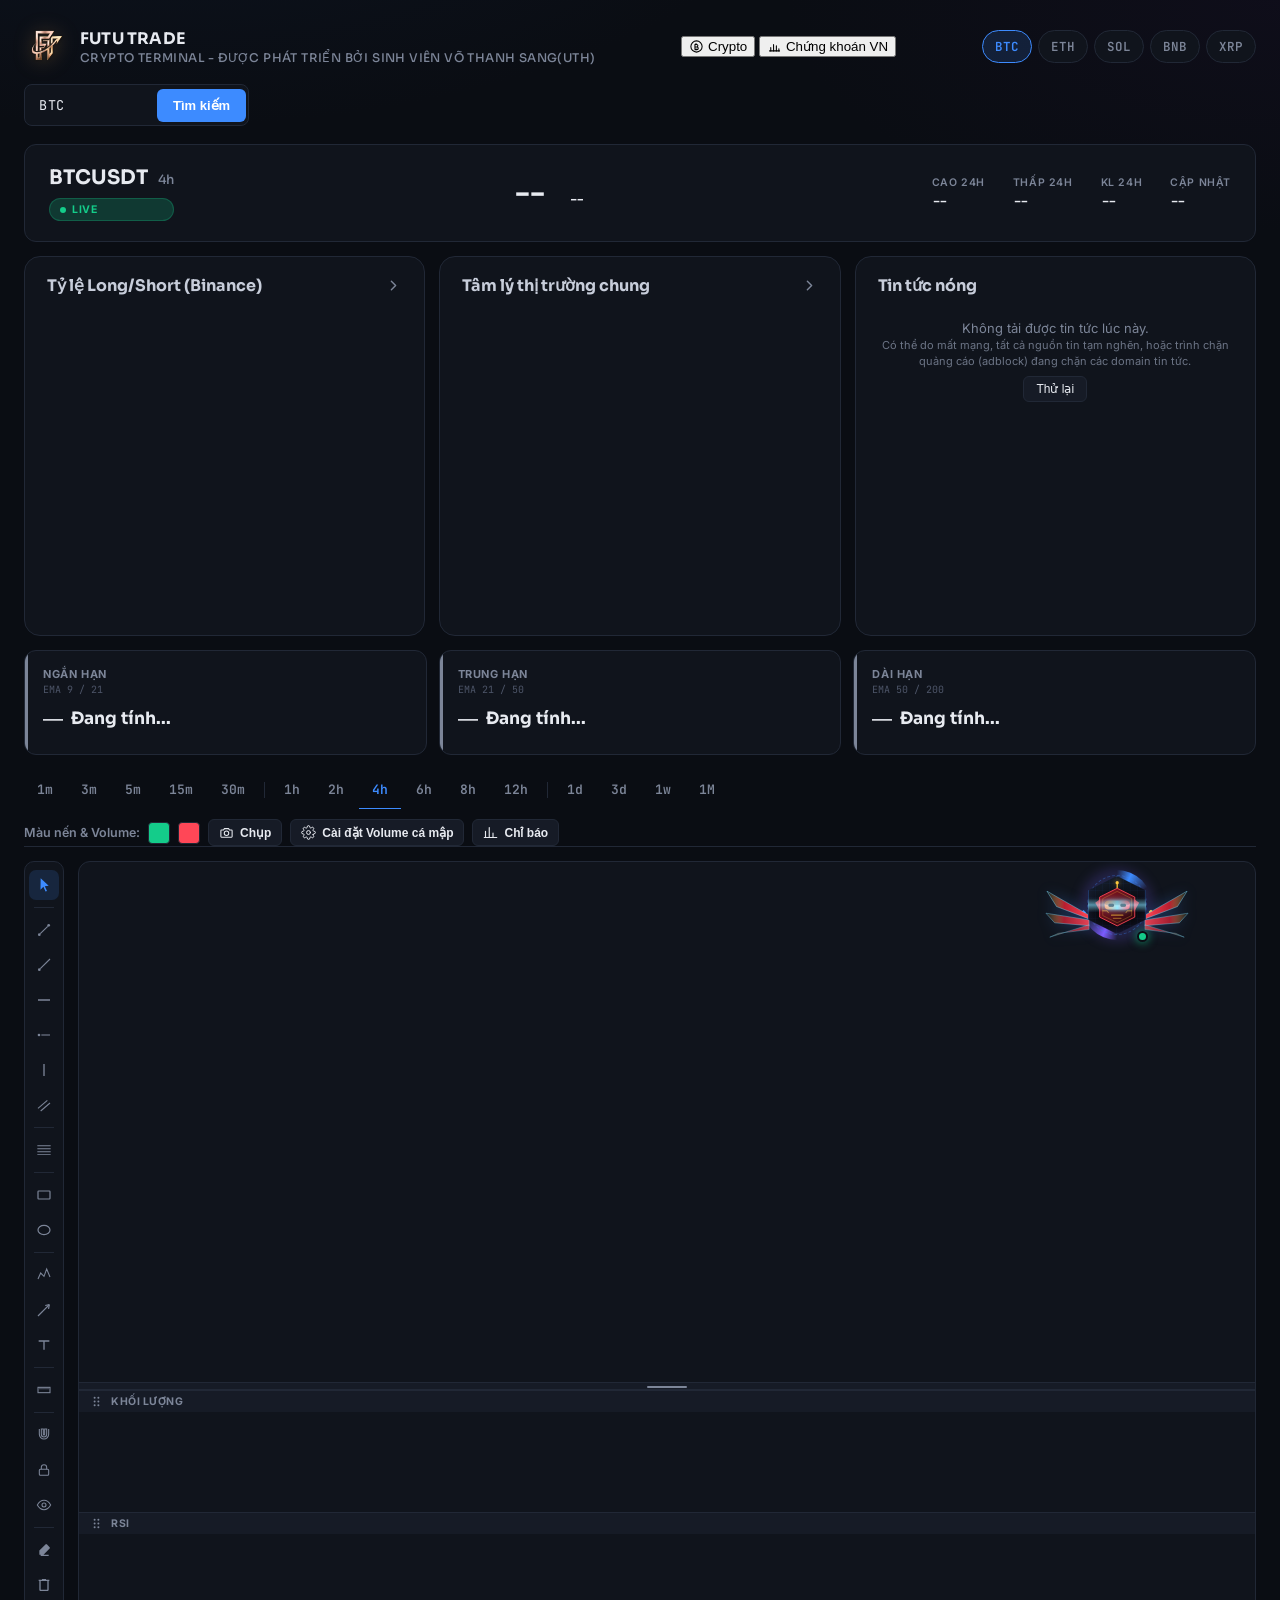
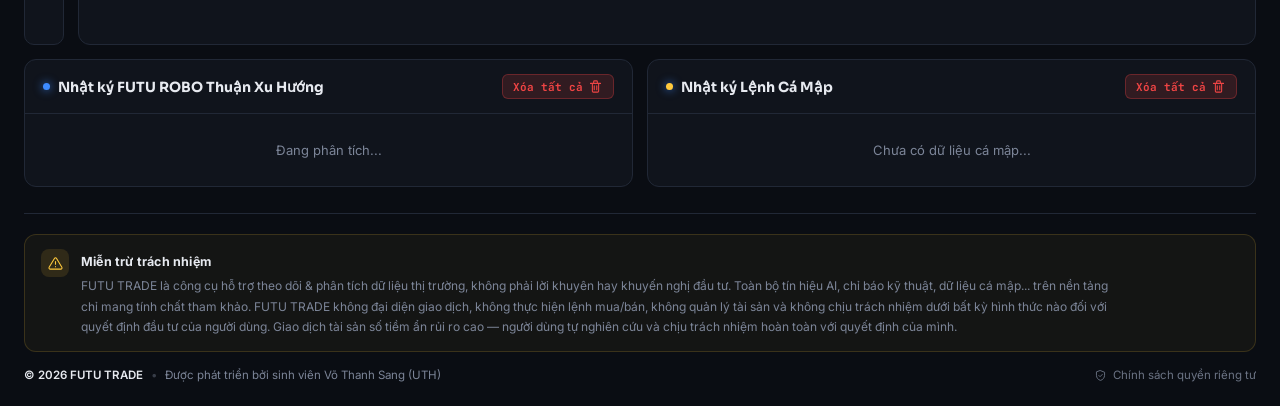
==== commit beaba060: "Update index.html" ====
--- a/index.html
+++ b/index.html
@@ -82,6 +82,17 @@
       </div>
     </div>
     
+    <div class="market-switch" id="market-switch">
+      <button type="button" class="market-switch-btn active" data-market="crypto" id="btn-mk-crypto">
+        <span class="ico"><svg class="ico-svg" viewBox="0 0 24 24" fill="none" stroke="currentColor" stroke-width="1.7" stroke-linecap="round" stroke-linejoin="round"><circle cx="12" cy="12" r="9"/><path d="M9.5 15.2V8.8h2.7a2 2 0 010 4H9.5m0 0h3.2a2.1 2.1 0 010 4.2H9.5"/><path d="M11.2 7.3v1.2M11.2 15.5v1.2"/></svg></span>
+        Crypto
+      </button>
+      <button type="button" class="market-switch-btn" data-market="stock" id="btn-mk-stock">
+        <span class="ico"><svg class="ico-svg" viewBox="0 0 24 24" fill="none" stroke="currentColor" stroke-width="1.7" stroke-linecap="round" stroke-linejoin="round"><path d="M4 19h16"/><path d="M6 19v-5.5M10.5 19V9M15 19v-8M19 19v-3.5"/></svg></span>
+        Chứng khoán VN
+      </button>
+    </div>
+
     <div class="chips" id="chip-container">
       <button class="chip active" data-symbol="BTC">BTC</button>
       <button class="chip" data-symbol="ETH">ETH</button>
@@ -146,6 +157,7 @@
     </div>
   </div>
 
+  <div id="crypto-view">
   <div class="ticker-card">
     <div class="symbol-block">
       <div>
@@ -320,14 +332,14 @@
             <defs>
               <linearGradient id="wingGradL" x1="0%" y1="50%" x2="100%" y2="50%">
                 <stop offset="0%" stop-color="#ffc93c" stop-opacity="0"/>
-                <stop offset="45%" stop-color="#7c5cff" stop-opacity=".85"/>
-                <stop offset="100%" stop-color="#3d8bff"/>
+                <stop offset="42%" stop-color="#c81e2f" stop-opacity=".92"/>
+                <stop offset="100%" stop-color="#ff4757"/>
               </linearGradient>
             </defs>
             <g class="ai-robot-wing-feathers">
-              <path class="feather f1" d="M44,26 L4,2 L13,17 L44,30 Z"/>
-              <path class="feather f2" d="M44,31 L2,24 L11,33 L44,37 Z"/>
-              <path class="feather f3" d="M44,36 L7,47 L15,43 L44,41 Z"/>
+              <path class="feather f1" d="M46,25 L2,0 L12,16 L46,29 Z"/>
+              <path class="feather f2" d="M46,30 L1,23 L10,33 L46,36 Z"/>
+              <path class="feather f3" d="M46,35 L5,48 L14,44 L46,40 Z"/>
             </g>
           </svg>
 
@@ -335,14 +347,14 @@
             <defs>
               <linearGradient id="wingGradR" x1="100%" y1="50%" x2="0%" y2="50%">
                 <stop offset="0%" stop-color="#ffc93c" stop-opacity="0"/>
-                <stop offset="45%" stop-color="#7c5cff" stop-opacity=".85"/>
-                <stop offset="100%" stop-color="#3d8bff"/>
+                <stop offset="42%" stop-color="#c81e2f" stop-opacity=".92"/>
+                <stop offset="100%" stop-color="#ff4757"/>
               </linearGradient>
             </defs>
             <g class="ai-robot-wing-feathers">
-              <path class="feather f1" d="M4,26 L44,2 L35,17 L4,30 Z"/>
-              <path class="feather f2" d="M4,31 L46,24 L37,33 L4,37 Z"/>
-              <path class="feather f3" d="M4,36 L41,47 L33,43 L4,41 Z"/>
+              <path class="feather f1" d="M2,25 L46,0 L36,16 L2,29 Z"/>
+              <path class="feather f2" d="M2,30 L47,23 L38,33 L2,36 Z"/>
+              <path class="feather f3" d="M2,35 L43,48 L34,44 L2,40 Z"/>
             </g>
           </svg>
 
@@ -352,14 +364,14 @@
             <svg class="ai-robot-bot" viewBox="0 0 64 74" aria-hidden="true">
               <defs>
                 <linearGradient id="botChassis" x1="0%" y1="0%" x2="100%" y2="100%">
-                  <stop offset="0%" stop-color="#1b2434"/>
-                  <stop offset="55%" stop-color="#111624"/>
-                  <stop offset="100%" stop-color="#0a0d13"/>
+                  <stop offset="0%" stop-color="#8f1522"/>
+                  <stop offset="55%" stop-color="#5a0f1a"/>
+                  <stop offset="100%" stop-color="#1c0508"/>
                 </linearGradient>
                 <linearGradient id="botVisor" x1="0%" y1="0%" x2="100%" y2="0%">
-                  <stop offset="0%" stop-color="#3d8bff"/>
+                  <stop offset="0%" stop-color="#ff8a3d"/>
                   <stop offset="50%" stop-color="#7ee0ff"/>
-                  <stop offset="100%" stop-color="#7c5cff"/>
+                  <stop offset="100%" stop-color="#ff4757"/>
                 </linearGradient>
               </defs>
 
@@ -367,23 +379,23 @@
               <line class="bot-antenna" x1="32" y1="10" x2="32" y2="1" stroke="#ffc93c" stroke-width="2" stroke-linecap="round"/>
               <circle class="bot-antenna-tip" cx="32" cy="1" r="2.6" fill="#ffc93c"/>
 
-              <!-- Đầu / thân chính dạng hexagon góc cạnh -->
-              <polygon class="bot-head" points="32,10 60,24 60,56 32,70 4,56 4,24" fill="url(#botChassis)" stroke="#3d8bff" stroke-width="1.4"/>
-              <polygon class="bot-head-inner" points="32,15 55,26.5 55,53.5 32,65 9,53.5 9,26.5" fill="none" stroke="#3d8bff" stroke-opacity=".35" stroke-width="1"/>
-
-              <!-- Vai gắn cánh -->
-              <polygon class="bot-shoulder" points="4,30 -1,34 4,44 4,38" fill="#3d8bff" fill-opacity=".55"/>
-              <polygon class="bot-shoulder" points="60,30 65,34 60,44 60,38" fill="#3d8bff" fill-opacity=".55"/>
+              <!-- Đầu / thân chính dạng hexagon góc cạnh, giáp đỏ ánh kim -->
+              <polygon class="bot-head" points="32,10 60,24 60,56 32,70 4,56 4,24" fill="url(#botChassis)" stroke="#ff4757" stroke-width="1.4"/>
+              <polygon class="bot-head-inner" points="32,15 55,26.5 55,53.5 32,65 9,53.5 9,26.5" fill="none" stroke="#ffc93c" stroke-opacity=".4" stroke-width="1"/>
+
+              <!-- Vai gắn cánh, gai giáp nhọn -->
+              <polygon class="bot-shoulder" points="4,28 -3,33 4,46 4,38" fill="#ff4757" fill-opacity=".7"/>
+              <polygon class="bot-shoulder" points="60,28 67,33 60,46 60,38" fill="#ff4757" fill-opacity=".7"/>
 
               <!-- Kính che mặt / mắt phát sáng -->
               <rect class="bot-visor" x="12" y="30" width="40" height="14" rx="6" fill="url(#botVisor)"/>
-              <rect class="bot-visor-shade" x="12" y="30" width="40" height="7" rx="6" fill="#0a0d13" fill-opacity=".28"/>
-              <rect class="bot-eye" x="18" y="34.5" width="9" height="5" rx="2.2" fill="#0a0d13"/>
-              <rect class="bot-eye" x="37" y="34.5" width="9" height="5" rx="2.2" fill="#0a0d13"/>
+              <rect class="bot-visor-shade" x="12" y="30" width="40" height="7" rx="6" fill="#1c0508" fill-opacity=".3"/>
+              <rect class="bot-eye" x="18" y="34.5" width="9" height="5" rx="2.2" fill="#1c0508"/>
+              <rect class="bot-eye" x="37" y="34.5" width="9" height="5" rx="2.2" fill="#1c0508"/>
 
               <!-- Khe tản nhiệt hàm dưới -->
-              <rect class="bot-vent" x="22" y="52" width="20" height="2" rx="1" fill="#3d8bff" fill-opacity=".5"/>
-              <rect class="bot-vent" x="25" y="57" width="14" height="2" rx="1" fill="#3d8bff" fill-opacity=".35"/>
+              <rect class="bot-vent" x="22" y="52" width="20" height="2" rx="1" fill="#ffc93c" fill-opacity=".6"/>
+              <rect class="bot-vent" x="25" y="57" width="14" height="2" rx="1" fill="#ffc93c" fill-opacity=".4"/>
 
               <!-- Đường mạch trang trí -->
               <path class="bot-circuit" d="M9,46 L16,46 L18,49" stroke="#ffc93c" stroke-width="1" fill="none" stroke-linecap="round"/>
@@ -392,7 +404,7 @@
           </span>
           <span class="ai-robot-status-dot" id="ai-robot-status-dot"></span>
           <span class="ai-robot-tip">
-            <span class="ai-robot-tip-title">AI TÍN HIỆU</span>
+            <span class="ai-robot-tip-title">FUTU ROBO</span>
             <span class="ai-robot-tip-state" id="ai-robot-state-label">Đang bật</span>
           </span>
         </div>
@@ -416,7 +428,7 @@
   <div class="panel-grid">
     <div class="ai-panel">
       <div class="ai-panel-head">
-        <div class="ai-panel-title"><span class="dot" style="background:var(--accent);"></span>Nhật ký AI Thuận Xu Hướng<span id="ai-live-status" style="font-size:10px; color:var(--text-dim); font-weight:600; margin-left:6px;"></span></div>
+        <div class="ai-panel-title"><span class="dot" style="background:var(--accent);"></span>Nhật ký FUTU ROBO Thuận Xu Hướng<span id="ai-live-status" style="font-size:10px; color:var(--text-dim); font-weight:600; margin-left:6px;"></span></div>
         <button class="btn-clear-all" onclick="clearAllAILogs()">Xóa tất cả <span class="ico"><svg class="ico-svg" viewBox="0 0 24 24" fill="none" stroke="currentColor" stroke-width="1.7" stroke-linecap="round" stroke-linejoin="round"><path d="M4 7h16M9 7V4.5A1.5 1.5 0 0110.5 3h3A1.5 1.5 0 0115 4.5V7m2 0v12.5A1.5 1.5 0 0115.5 21h-7A1.5 1.5 0 017 19.5V7h10z"/><path d="M10 11v6M14 11v6"/></svg></span></button>
       </div>
       <div class="ai-signal-list" id="ai-signal-list"><div class="ai-empty" id="ai-empty">Đang phân tích...</div></div>
@@ -430,6 +442,64 @@
       <div class="ai-signal-list" id="whale-log-list"><div class="ai-empty">Chưa có dữ liệu cá mập...</div></div>
     </div>
   </div>
+  </div><!-- /#crypto-view -->
+
+  <div id="stock-view" style="display:none;">
+    <div class="chips" id="stock-chip-container">
+      <button class="chip active" data-symbol="VNM">VNM</button>
+      <button class="chip" data-symbol="VIC">VIC</button>
+      <button class="chip" data-symbol="VCB">VCB</button>
+      <button class="chip" data-symbol="HPG">HPG</button>
+      <button class="chip" data-symbol="FPT">FPT</button>
+    </div>
+    <div class="search-box-wrap">
+      <div class="search-box">
+        <input type="text" id="stock-symbol-input" placeholder="Nhập mã CK... (VD: MWG, MSN, TCB)" value="VNM" autocomplete="off" maxlength="6">
+        <button id="stock-search-btn">Tìm kiếm</button>
+      </div>
+      <div class="symbol-error" id="stock-symbol-error"></div>
+    </div>
+
+    <div class="ticker-card">
+      <div class="symbol-block">
+        <div>
+          <div class="symbol-name" id="stock-chart-title">VNM <span class="quote">Ngày</span></div>
+          <div style="margin-top:8px;" class="live-pill" id="stock-live-pill"><span class="live-dot"></span><span id="stock-live-text">ĐANG TẢI</span></div>
+        </div>
+      </div>
+      <div class="price-block">
+        <div class="price-main num" id="stock-current-price">--</div>
+        <div class="change-badge num" id="stock-change-badge">--</div>
+      </div>
+      <div class="stats-row">
+        <div class="stat"><span class="stat-label">Cao</span><span class="stat-value num" id="stock-stat-high">--</span></div>
+        <div class="stat"><span class="stat-label">Thấp</span><span class="stat-value num" id="stock-stat-low">--</span></div>
+        <div class="stat"><span class="stat-label">Tham chiếu</span><span class="stat-value num" id="stock-stat-ref">--</span></div>
+        <div class="stat"><span class="stat-label">KL</span><span class="stat-value num" id="stock-stat-vol">--</span></div>
+        <div class="stat"><span class="stat-label">Cập nhật</span><span class="stat-value num" id="stock-stat-updated">--</span></div>
+      </div>
+    </div>
+
+    <div class="tf-row">
+      <div class="tf-tabs" id="stock-tf-container">
+        <button class="tf-btn active" data-res="D">Ngày</button>
+        <button class="tf-btn" data-res="W">Tuần</button>
+        <button class="tf-btn" data-res="M">Tháng</button>
+      </div>
+    </div>
+
+    <div class="main-container">
+      <div class="chart-wrapper" id="stock-chart-wrapper">
+        <div id="stock-fetch-error" class="stock-fetch-error"></div>
+        <div id="stock-chart" style="width:100%; height:480px;"></div>
+        <div id="stock-volume-chart" style="width:100%; height:110px; border-top:1px solid var(--border);"></div>
+      </div>
+    </div>
+
+    <div class="stock-note">
+      Dữ liệu &amp; biểu đồ chứng khoán Việt Nam tham khảo từ nguồn công khai, chỉ mang tính chất theo dõi tham khảo — không phải khuyến nghị đầu tư và chưa phải dữ liệu chính thức từ DNSE. Để có dữ liệu real-time chính thức và đặt lệnh qua tài khoản DNSE, cần đăng ký <a href="https://developers.dnse.com.vn/" target="_blank" rel="noopener">DNSE OpenAPI</a> và một backend riêng để giữ khoá API an toàn.
+    </div>
+  </div><!-- /#stock-view -->
 
   <div class="site-footer">
     <div class="site-footer-disclaimer">
@@ -545,6 +615,7 @@
     
   </style>
   <script src="script.js"></script>
+  <script src="vn-stock.js"></script>
   
   <script type="module">
   import { initializeApp } from "firebase/app";
--- a/style.css
+++ b/style.css
@@ -196,9 +196,13 @@
 
   /* TIMEFRAMES + CONTROLS */
   .tf-row{ display:flex; align-items:center; justify-content:space-between; flex-wrap:wrap; gap:10px; margin-top:16px; border-bottom:1px solid var(--border); }
-  .tf-tabs{ display:flex; align-items:center; gap:2px; }
-  .tf-btn{ background:transparent; color:var(--text-dim); border:none; padding:10px 16px; cursor:pointer; font-weight:600; font-size:13px; border-bottom:2px solid transparent; margin-bottom:-1px; font-family:'JetBrains Mono', monospace; transition:color .15s; }
+  .tf-tabs{ display:flex; align-items:center; gap:2px; flex:1 1 auto; min-width:0; max-width:100%; overflow-x:auto; overflow-y:hidden; -webkit-overflow-scrolling:touch; scrollbar-width:thin; scrollbar-color:var(--border) transparent; }
+  .tf-tabs::-webkit-scrollbar{ height:4px; }
+  .tf-tabs::-webkit-scrollbar-track{ background:transparent; }
+  .tf-tabs::-webkit-scrollbar-thumb{ background:var(--border); border-radius:4px; }
+  .tf-btn{ background:transparent; color:var(--text-dim); border:none; padding:10px 13px; cursor:pointer; font-weight:600; font-size:13px; border-bottom:2px solid transparent; margin-bottom:-1px; font-family:'JetBrains Mono', monospace; transition:color .15s; flex-shrink:0; white-space:nowrap; }
   .tf-btn.active{ color:var(--accent); border-bottom-color:var(--accent); }
+  .tf-btn-sep{ width:1px; height:16px; background:var(--border); margin:0 4px; flex-shrink:0; }
   
   .controls-right { display:flex; align-items:center; gap:16px; flex-wrap:wrap; }
   .color-pickers { display: flex; align-items: center; gap: 8px; }
@@ -207,12 +211,7 @@
   .color-pickers input[type="color"]::-webkit-color-swatch { border: 1px solid var(--border); border-radius: 4px; }
   .tf-action-btn{ background:var(--surface-alt); border:1px solid var(--border); color:var(--text); padding:5px 10px; border-radius:6px; cursor:pointer; font-size:12px; font-weight:600; white-space:nowrap; touch-action:manipulation; display:inline-flex; align-items:center; gap:6px; }
   
-  .ai-toggle{ display:flex; align-items:center; gap:9px; padding:8px 4px 10px 4px; }
   .ai-toggle-label{ font-size:12.5px; font-weight:600; color:var(--text-dim); display:flex; align-items:center; gap:6px; }
-  .ai-switch{ width:38px; height:21px; border-radius:20px; background:#242b3a; border:1px solid var(--border); position:relative; cursor:pointer; transition:background .2s; flex-shrink:0; }
-  .ai-switch.on{ background:linear-gradient(90deg, #3d8bff, #7c5cff); border-color:transparent; }
-  .ai-switch::after{ content:''; position:absolute; top:2px; left:2px; width:15px; height:15px; border-radius:50%; background:#fff; transition:left .2s; }
-  .ai-switch.on::after{ left:19px; }
 
   /* ============ MAIN CONTAINER & TOOLBAR ============ */
   .main-container { display: flex; align-items: stretch; gap: 14px; margin-top: 14px; }
@@ -257,6 +256,103 @@
 
   /* CHART & RESIZER */
   .chart-wrapper{ display:flex; flex-direction:column; flex: 1; min-width: 0; border:1px solid var(--border); border-radius:12px; overflow:hidden; background:var(--surface); position:relative; }
+
+  /* ============ AI ROBOT — mascot HUD độc quyền FUTU TRADE, vẽ 100% bằng SVG + CSS, có cánh cơ khí ============ */
+  @keyframes aiRobotFloat{ 0%,100%{ transform:translateY(0); } 50%{ transform:translateY(-7px); } }
+  @keyframes aiRobotPulse{ 0%,100%{ opacity:.55; transform:scale(1); } 50%{ opacity:1; transform:scale(1.1); } }
+  @keyframes aiRobotSpin{ from{ transform:rotate(0deg); } to{ transform:rotate(360deg); } }
+  @keyframes aiRobotSpinRev{ from{ transform:rotate(360deg); } to{ transform:rotate(0deg); } }
+  @keyframes aiRobotScan{ 0%{ transform:translateY(-100%); opacity:0; } 10%{ opacity:1; } 90%{ opacity:1; } 100%{ transform:translateY(100%); opacity:0; } }
+  @keyframes aiRobotBlink{ 0%,100%{ opacity:1; } 50%{ opacity:.3; } }
+  @keyframes aiRobotEyeBlink{ 0%,92%,100%{ transform:scaleY(1); } 96%{ transform:scaleY(.15); } }
+  @keyframes aiWingFlap{ 0%,100%{ transform:rotate(-5deg) scaleX(1); } 50%{ transform:rotate(7deg) scaleX(1.02); } }
+  @keyframes aiWingFlapR{ 0%,100%{ transform:rotate(5deg) scaleX(1); } 50%{ transform:rotate(-7deg) scaleX(1.02); } }
+  @keyframes aiWingFold{ 0%{ transform:rotate(-5deg); } 100%{ transform:rotate(-22deg); } }
+  @keyframes aiWingFoldR{ 0%{ transform:rotate(5deg); } 100%{ transform:rotate(22deg); } }
+
+  /* Neo bên trong khung chart, lệch khỏi cột trục giá bên phải (rightPriceScale rộng 90px) nên không bao giờ che số giá */
+  .ai-robot-fab{ position:absolute; top:14px; right:106px; width:64px; height:72px; z-index:20; cursor:pointer; outline:none; -webkit-tap-highlight-color:transparent; }
+
+  .ai-robot-glow{ position:absolute; top:29px; left:50%; width:82px; height:82px; margin:-41px 0 0 -41px; border-radius:50%; background:radial-gradient(circle, #3d8bff4a, #7c5cff2e 55%, transparent 72%); filter:blur(5px); animation:aiRobotPulse 2.4s ease-in-out infinite; pointer-events:none; }
+
+  .ai-robot-ring{ position:absolute; top:29px; left:50%; width:70px; height:70px; margin:-35px 0 0 -35px; border-radius:50%; background:conic-gradient(from 0deg, transparent 0deg, #3d8bff 25deg, transparent 60deg, transparent 180deg, #7c5cff 205deg, transparent 240deg); animation:aiRobotSpin 3.6s linear infinite; pointer-events:none; }
+  .ai-robot-ring::before{ content:''; position:absolute; inset:5px; border-radius:50%; border:1px dashed #3d8bff55; animation:aiRobotSpinRev 9s linear infinite; }
+
+  .ai-robot-orbit-dot{ position:absolute; top:50%; left:50%; width:5px; height:5px; margin:-2.5px 0 0 -2.5px; background:var(--gold); box-shadow:0 0 7px 2px #ffc93c99; transform:rotate(0deg) translateX(34px); clip-path:polygon(50% 0%,100% 50%,50% 100%,0% 50%); pointer-events:none; }
+  .ai-robot-orbit-dot.d1{ animation:aiRobotSpin 4.2s linear infinite; }
+  .ai-robot-orbit-dot.d2{ background:var(--accent); box-shadow:0 0 7px 2px #3d8bff99; animation:aiRobotSpin 4.2s linear infinite reverse; transform:rotate(180deg) translateX(34px); }
+
+  /* ---- Cánh cơ khí (SVG code, không dùng ảnh) — gắn hai bên vai, vỗ nhẹ liên tục ---- */
+  .ai-robot-wing{ position:absolute; top:15px; width:46px; height:54px; z-index:1; pointer-events:none; filter:drop-shadow(0 0 7px #3d8bff5c); transition:filter .2s; }
+  .ai-robot-wing--l{ left:50%; margin-left:-72px; }
+  .ai-robot-wing--r{ left:50%; margin-left:26px; }
+  .ai-robot-wing-feathers{ transform-origin:44px 29px; animation:aiWingFlap 2.6s ease-in-out infinite; }
+  .ai-robot-wing--r .ai-robot-wing-feathers{ transform-origin:4px 29px; animation-delay:-1.3s; animation-name:aiWingFlapR; }
+  .ai-robot-wing--l .feather{ fill:url(#wingGradL); stroke:#7ee0ff; stroke-width:.6; stroke-opacity:.75; }
+  .ai-robot-wing--r .feather{ fill:url(#wingGradR); stroke:#7ee0ff; stroke-width:.6; stroke-opacity:.75; }
+  .feather.f2{ opacity:.88; }
+  .feather.f3{ opacity:.72; }
+
+  .ai-robot-fab:hover .ai-robot-wing{ filter:drop-shadow(0 0 11px #7c5cffb0); }
+  .ai-robot-fab:hover .ai-robot-wing-feathers{ animation-duration:1s; }
+
+  .ai-robot-core{ position:absolute; left:50%; top:0; transform:translateX(-50%); width:58px; height:58px; z-index:2; -webkit-clip-path:polygon(50% 0%, 100% 25%, 100% 75%, 50% 100%, 0% 75%, 0% 25%); clip-path:polygon(50% 0%, 100% 25%, 100% 75%, 50% 100%, 0% 75%, 0% 25%); background:linear-gradient(155deg, #17202f, #0b0e15 60%); box-shadow:inset 0 0 0 1px #3d8bff40, inset 0 -10px 16px -6px #7c5cff33, 0 8px 18px -6px #000c; display:flex; align-items:center; justify-content:center; overflow:hidden; animation:aiRobotFloat 3.2s ease-in-out infinite; }
+
+  .ai-robot-grid{ position:absolute; inset:0; background-image:linear-gradient(#3d8bff14 1px, transparent 1px), linear-gradient(90deg, #3d8bff14 1px, transparent 1px); background-size:7px 7px; opacity:.5; pointer-events:none; }
+
+  .ai-robot-scanline{ position:absolute; left:0; right:0; height:14px; background:linear-gradient(#3d8bff00, #7ee0ff99, #3d8bff00); animation:aiRobotScan 2.8s ease-in-out infinite; pointer-events:none; mix-blend-mode:screen; z-index:3; }
+
+  /* ---- Thân robot vẽ bằng SVG thuần code: đầu hexagon, kính che mắt phát sáng, ăng-ten, khe tản nhiệt ---- */
+  .ai-robot-bot{ position:relative; width:80%; height:80%; overflow:visible; filter:drop-shadow(0 3px 6px #000a); user-select:none; }
+  .bot-antenna-tip{ transform-box:fill-box; transform-origin:50% 50%; filter:drop-shadow(0 0 4px #ffc93cd0); animation:aiRobotPulse 1.7s ease-in-out infinite; }
+  .bot-visor{ filter:drop-shadow(0 0 5px #7ee0ffcc); }
+  .bot-eye{ transform-box:fill-box; transform-origin:50% 50%; animation:aiRobotEyeBlink 4.2s ease-in-out infinite; }
+  .bot-circuit{ opacity:.85; }
+  .bot-head, .bot-visor, .bot-eye, .bot-vent, .bot-shoulder{ transition:fill .25s, opacity .25s, filter .25s; }
+
+  .ai-robot-status-dot{ position:absolute; bottom:6px; right:1px; width:11px; height:11px; border-radius:50%; background:var(--up); border:2px solid #0b0e15; box-shadow:0 0 8px 1px #14cc8a99; animation:aiRobotBlink 2s ease-in-out infinite; z-index:4; }
+
+  .ai-robot-tip{ position:absolute; top:50%; right:calc(100% + 12px); transform:translateY(-50%) translateX(6px); display:flex; flex-direction:column; align-items:flex-end; gap:1px; background:#0b0e15f2; border:1px solid #3d8bff40; border-radius:7px; padding:6px 10px; white-space:nowrap; box-shadow:0 10px 26px -8px #000c; opacity:0; visibility:hidden; transition:opacity .18s ease, transform .18s ease, visibility .18s; pointer-events:none; z-index:5; }
+  .ai-robot-tip::after{ content:''; position:absolute; top:50%; left:100%; margin-top:-5px; border:5px solid transparent; border-left-color:#3d8bff40; }
+  .ai-robot-tip-title{ font-family:'Sora',sans-serif; font-size:10.5px; font-weight:700; letter-spacing:.6px; color:var(--accent); }
+  .ai-robot-tip-state{ font-size:10.5px; font-weight:600; color:var(--text); }
+  .ai-robot-fab.off .ai-robot-tip-state{ color:var(--text-dim); }
+
+  .ai-robot-fab:hover .ai-robot-tip, .ai-robot-fab:focus-visible .ai-robot-tip{ opacity:1; visibility:visible; transform:translateY(-50%) translateX(0); }
+  .ai-robot-fab:hover .ai-robot-core{ animation-play-state:paused; transform:translateX(-50%) translateY(-6px) scale(1.06); }
+  .ai-robot-fab:active .ai-robot-core{ transform:translateX(-50%) translateY(-2px) scale(.97); }
+  .ai-robot-fab:focus-visible .ai-robot-core{ box-shadow:inset 0 0 0 1px #3d8bff40, inset 0 -10px 16px -6px #7c5cff33, 0 0 0 3px #3d8bff88; }
+
+  /* Trạng thái TẮT: robot "ngủ", cánh xếp lại, hết hào quang, thân xám */
+  .ai-robot-fab.off .ai-robot-glow{ opacity:0; animation:none; }
+  .ai-robot-fab.off .ai-robot-ring{ opacity:.25; animation-play-state:paused; }
+  .ai-robot-fab.off .ai-robot-ring::before{ animation-play-state:paused; }
+  .ai-robot-fab.off .ai-robot-orbit-dot{ opacity:0; }
+  .ai-robot-fab.off .ai-robot-scanline{ display:none; }
+  .ai-robot-fab.off .ai-robot-core{ animation-play-state:paused; transform:translateX(-50%); background:linear-gradient(155deg, #1c2230, #12151c 60%); }
+  .ai-robot-fab.off .ai-robot-wing{ opacity:.32; filter:none; }
+  .ai-robot-fab.off .ai-robot-wing-feathers{ animation:aiWingFold .5s ease forwards; }
+  .ai-robot-fab.off .ai-robot-wing--r .ai-robot-wing-feathers{ animation-name:aiWingFoldR; }
+  .ai-robot-fab.off .bot-head{ filter:grayscale(1) brightness(.72); }
+  .ai-robot-fab.off .bot-visor{ fill:#4a5468; filter:none; }
+  .ai-robot-fab.off .bot-eye{ animation:none; opacity:.5; }
+  .ai-robot-fab.off .bot-antenna-tip{ fill:#4a5468; animation:none; filter:none; }
+  .ai-robot-fab.off .bot-circuit{ opacity:.2; }
+  .ai-robot-fab.off .ai-robot-status-dot{ background:#4a5468; box-shadow:none; animation:none; }
+
+  @media (max-width: 820px){
+    .ai-robot-fab{ width:52px; height:60px; top:10px; right:104px; }
+    .ai-robot-core{ width:48px; height:48px; }
+    .ai-robot-glow{ top:24px; width:68px; height:68px; margin:-34px 0 0 -34px; }
+    .ai-robot-ring{ top:24px; width:58px; height:58px; margin:-29px 0 0 -29px; }
+    .ai-robot-orbit-dot{ display:none; }
+    .ai-robot-wing{ width:34px; height:40px; top:13px; }
+    .ai-robot-wing--l{ margin-left:-52px; }
+    .ai-robot-wing--r{ margin-left:22px; }
+    .ai-robot-tip{ right:auto; left:50%; top:calc(100% + 10px); transform:translateX(-50%) translateY(-4px); align-items:center; }
+    .ai-robot-tip::after{ top:-5px; left:50%; margin:0 0 0 -5px; border-left-color:transparent; border-bottom-color:#3d8bff40; }
+    .ai-robot-fab:hover .ai-robot-tip, .ai-robot-fab:focus-visible .ai-robot-tip{ transform:translateX(-50%) translateY(0); }
+  }
   #chart-price{ width:100%; height:520px; min-height:100px; }
   .sub-pane{ display:flex; flex-direction:column; border-top:1px solid var(--border); transition:background .15s; }
   .sub-pane.pane-dragging{ opacity:0.35; }
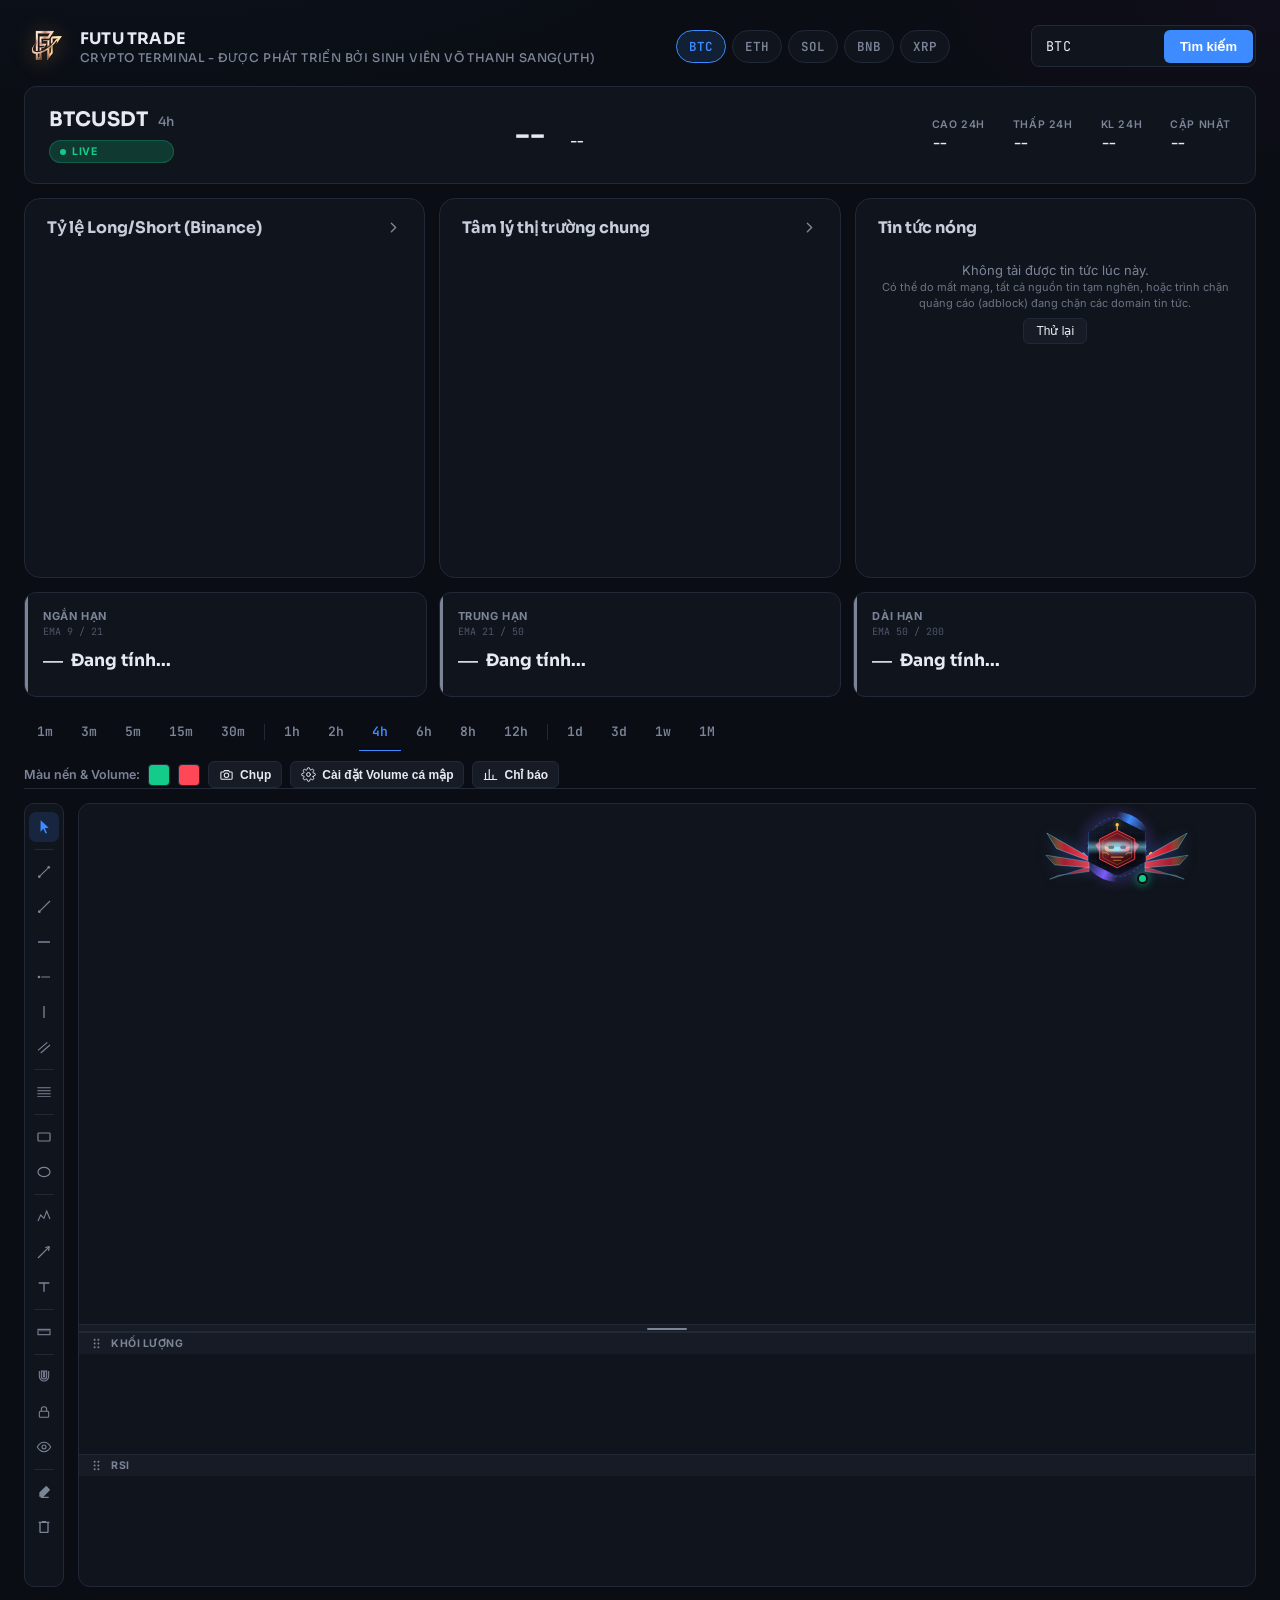
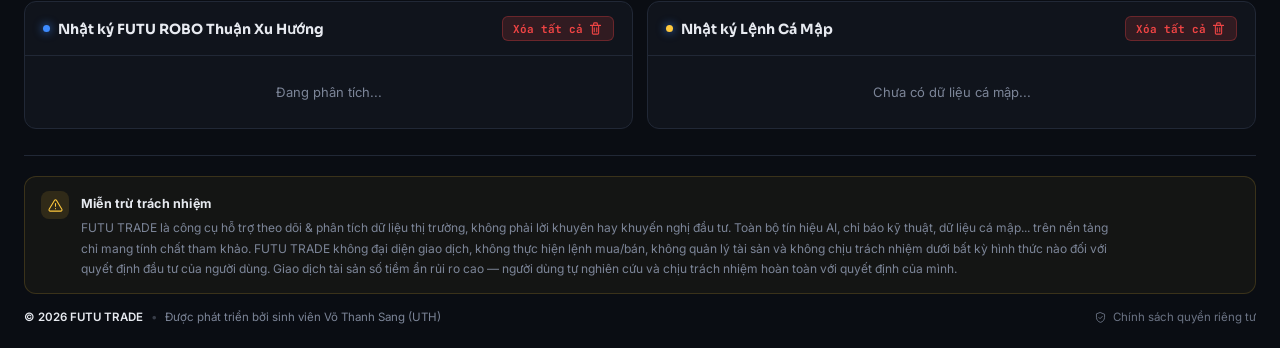
==== commit 7b7e4cd1: "Update index.html" ====
--- a/index.html
+++ b/index.html
@@ -82,17 +82,6 @@
       </div>
     </div>
     
-    <div class="market-switch" id="market-switch">
-      <button type="button" class="market-switch-btn active" data-market="crypto" id="btn-mk-crypto">
-        <span class="ico"><svg class="ico-svg" viewBox="0 0 24 24" fill="none" stroke="currentColor" stroke-width="1.7" stroke-linecap="round" stroke-linejoin="round"><circle cx="12" cy="12" r="9"/><path d="M9.5 15.2V8.8h2.7a2 2 0 010 4H9.5m0 0h3.2a2.1 2.1 0 010 4.2H9.5"/><path d="M11.2 7.3v1.2M11.2 15.5v1.2"/></svg></span>
-        Crypto
-      </button>
-      <button type="button" class="market-switch-btn" data-market="stock" id="btn-mk-stock">
-        <span class="ico"><svg class="ico-svg" viewBox="0 0 24 24" fill="none" stroke="currentColor" stroke-width="1.7" stroke-linecap="round" stroke-linejoin="round"><path d="M4 19h16"/><path d="M6 19v-5.5M10.5 19V9M15 19v-8M19 19v-3.5"/></svg></span>
-        Chứng khoán VN
-      </button>
-    </div>
-
     <div class="chips" id="chip-container">
       <button class="chip active" data-symbol="BTC">BTC</button>
       <button class="chip" data-symbol="ETH">ETH</button>
@@ -157,7 +146,6 @@
     </div>
   </div>
 
-  <div id="crypto-view">
   <div class="ticker-card">
     <div class="symbol-block">
       <div>
@@ -442,64 +430,6 @@
       <div class="ai-signal-list" id="whale-log-list"><div class="ai-empty">Chưa có dữ liệu cá mập...</div></div>
     </div>
   </div>
-  </div><!-- /#crypto-view -->
-
-  <div id="stock-view" style="display:none;">
-    <div class="chips" id="stock-chip-container">
-      <button class="chip active" data-symbol="VNM">VNM</button>
-      <button class="chip" data-symbol="VIC">VIC</button>
-      <button class="chip" data-symbol="VCB">VCB</button>
-      <button class="chip" data-symbol="HPG">HPG</button>
-      <button class="chip" data-symbol="FPT">FPT</button>
-    </div>
-    <div class="search-box-wrap">
-      <div class="search-box">
-        <input type="text" id="stock-symbol-input" placeholder="Nhập mã CK... (VD: MWG, MSN, TCB)" value="VNM" autocomplete="off" maxlength="6">
-        <button id="stock-search-btn">Tìm kiếm</button>
-      </div>
-      <div class="symbol-error" id="stock-symbol-error"></div>
-    </div>
-
-    <div class="ticker-card">
-      <div class="symbol-block">
-        <div>
-          <div class="symbol-name" id="stock-chart-title">VNM <span class="quote">Ngày</span></div>
-          <div style="margin-top:8px;" class="live-pill" id="stock-live-pill"><span class="live-dot"></span><span id="stock-live-text">ĐANG TẢI</span></div>
-        </div>
-      </div>
-      <div class="price-block">
-        <div class="price-main num" id="stock-current-price">--</div>
-        <div class="change-badge num" id="stock-change-badge">--</div>
-      </div>
-      <div class="stats-row">
-        <div class="stat"><span class="stat-label">Cao</span><span class="stat-value num" id="stock-stat-high">--</span></div>
-        <div class="stat"><span class="stat-label">Thấp</span><span class="stat-value num" id="stock-stat-low">--</span></div>
-        <div class="stat"><span class="stat-label">Tham chiếu</span><span class="stat-value num" id="stock-stat-ref">--</span></div>
-        <div class="stat"><span class="stat-label">KL</span><span class="stat-value num" id="stock-stat-vol">--</span></div>
-        <div class="stat"><span class="stat-label">Cập nhật</span><span class="stat-value num" id="stock-stat-updated">--</span></div>
-      </div>
-    </div>
-
-    <div class="tf-row">
-      <div class="tf-tabs" id="stock-tf-container">
-        <button class="tf-btn active" data-res="D">Ngày</button>
-        <button class="tf-btn" data-res="W">Tuần</button>
-        <button class="tf-btn" data-res="M">Tháng</button>
-      </div>
-    </div>
-
-    <div class="main-container">
-      <div class="chart-wrapper" id="stock-chart-wrapper">
-        <div id="stock-fetch-error" class="stock-fetch-error"></div>
-        <div id="stock-chart" style="width:100%; height:480px;"></div>
-        <div id="stock-volume-chart" style="width:100%; height:110px; border-top:1px solid var(--border);"></div>
-      </div>
-    </div>
-
-    <div class="stock-note">
-      Dữ liệu &amp; biểu đồ chứng khoán Việt Nam tham khảo từ nguồn công khai, chỉ mang tính chất theo dõi tham khảo — không phải khuyến nghị đầu tư và chưa phải dữ liệu chính thức từ DNSE. Để có dữ liệu real-time chính thức và đặt lệnh qua tài khoản DNSE, cần đăng ký <a href="https://developers.dnse.com.vn/" target="_blank" rel="noopener">DNSE OpenAPI</a> và một backend riêng để giữ khoá API an toàn.
-    </div>
-  </div><!-- /#stock-view -->
 
   <div class="site-footer">
     <div class="site-footer-disclaimer">
@@ -615,7 +545,6 @@
     
   </style>
   <script src="script.js"></script>
-  <script src="vn-stock.js"></script>
   
   <script type="module">
   import { initializeApp } from "firebase/app";
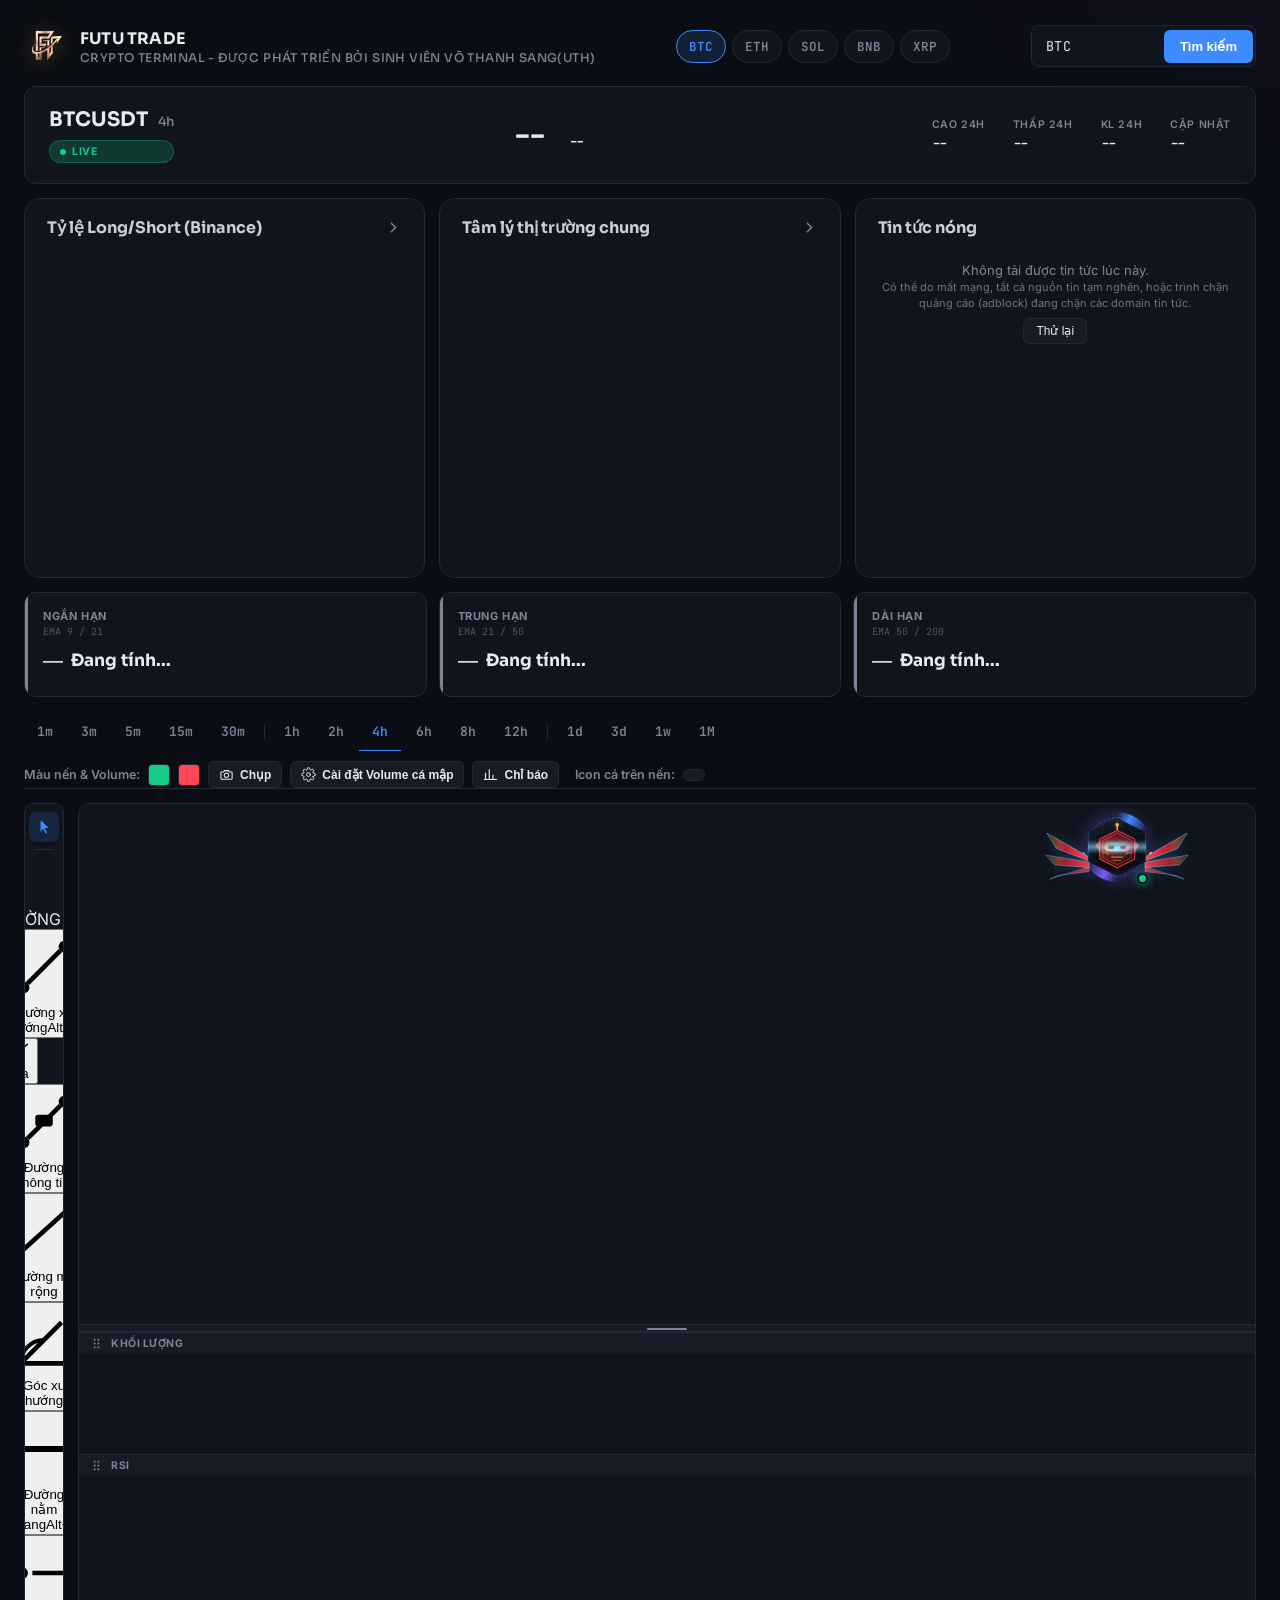
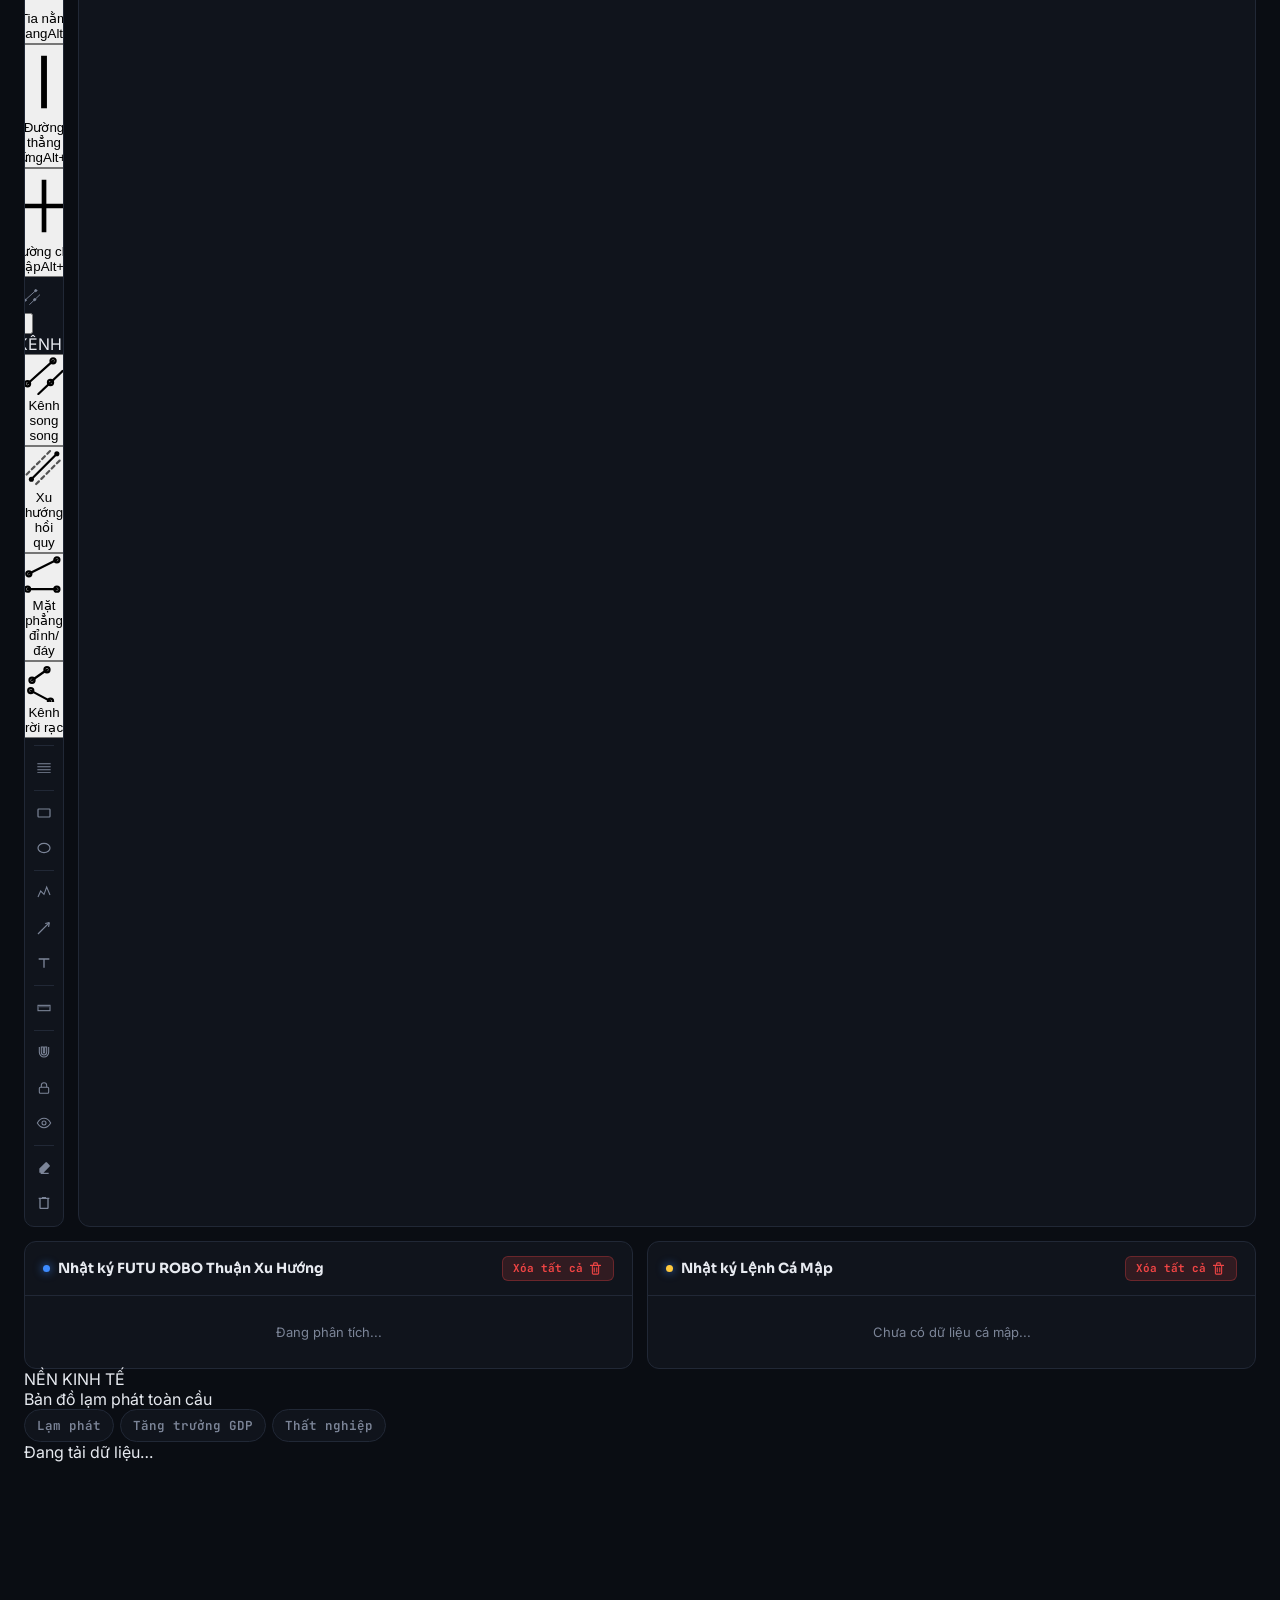
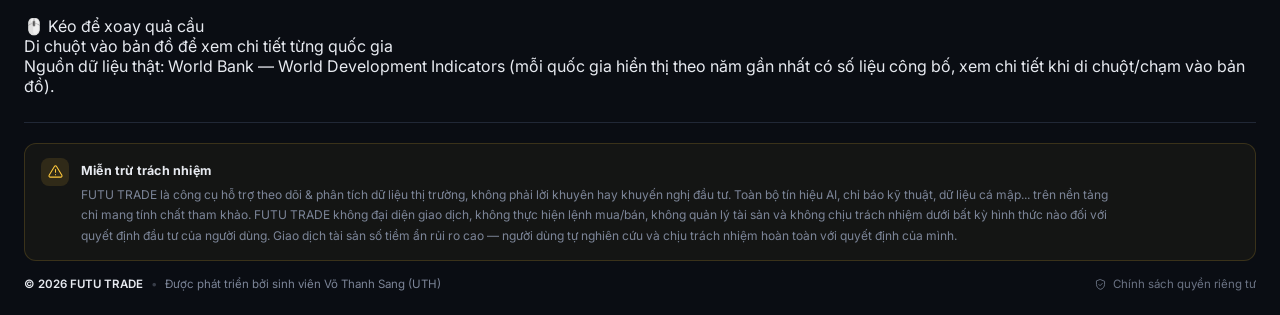
==== commit fffce0e2: "Update index.html" ====
--- a/index.html
+++ b/index.html
@@ -1,10 +1,13 @@
 <!DOCTYPE html>
 <html lang="vi">
 <head>
+  <link rel="icon" href="data:image/svg+xml,%3Csvg xmlns='http://www.w3.org/2000/svg' viewBox='0 0 100 100'%3E%3Ctext y='.9em' font-size='90'%3E%F0%9F%93%88%3C/text%3E%3C/svg%3E">
 <meta charset="UTF-8">
 <meta name="viewport" content="width=device-width, initial-scale=1.0">
 <title>FUTU TRADE  CRYPTO TERMINAL - ĐƯỢC PHÁT TRIỂN BỞI SINH VIÊN VÕ THANH SANG(UTH)</title>
 <script src="https://unpkg.com/lightweight-charts@5/dist/lightweight-charts.standalone.production.js"></script>
+<script src="https://unpkg.com/d3@7/dist/d3.min.js"></script>
+<script src="https://cdnjs.cloudflare.com/ajax/libs/three.js/r128/three.min.js"></script>
 <link rel="preconnect" href="https://fonts.googleapis.com">
 <link href="https://fonts.googleapis.com/css2?family=Sora:wght@500;600;700;800&family=Inter:wght@400;500;600&family=JetBrains+Mono:wght@400;500;600;700&family=Fraunces:opsz,wght@9..144,500;9..144,600&display=swap" rel="stylesheet">
 <link rel="stylesheet" href="style.css">
@@ -226,6 +229,11 @@
         <button id="btn-settings" class="tf-action-btn"><span class="ico"><svg class="ico-svg" viewBox="0 0 24 24" fill="none" stroke="currentColor" stroke-width="1.6" stroke-linecap="round" stroke-linejoin="round"><circle cx="12" cy="12" r="3.1"/><path d="M19.4 15a1.65 1.65 0 00.33 1.82l.06.06a2 2 0 11-2.83 2.83l-.06-.06a1.65 1.65 0 00-1.82-.33 1.65 1.65 0 00-1 1.51V21a2 2 0 11-4 0v-.09a1.65 1.65 0 00-1-1.51 1.65 1.65 0 00-1.82.33l-.06.06a2 2 0 11-2.83-2.83l.06-.06a1.65 1.65 0 00.33-1.82 1.65 1.65 0 00-1.51-1H3a2 2 0 110-4h.09a1.65 1.65 0 001.51-1 1.65 1.65 0 00-.33-1.82l-.06-.06a2 2 0 112.83-2.83l.06.06a1.65 1.65 0 001.82.33H9a1.65 1.65 0 001-1.51V3a2 2 0 114 0v.09a1.65 1.65 0 001 1.51 1.65 1.65 0 001.82-.33l.06-.06a2 2 0 112.83 2.83l-.06.06a1.65 1.65 0 00-.33 1.82V9a1.65 1.65 0 001.51 1H21a2 2 0 110 4h-.09a1.65 1.65 0 00-1.51 1z"/></svg></span><span class="btn-txt">Cài đặt Volume cá mập</span></button>
         <button id="btn-add-indicator" class="btn-add-ind tf-action-btn"><span class="ico"><svg class="ico-svg" viewBox="0 0 24 24" fill="none" stroke="currentColor" stroke-width="1.8" stroke-linecap="round" stroke-linejoin="round"><path d="M4 20V10M10 20V4M16 20v-7M22 20H2"/></svg></span><span class="btn-txt">Chỉ báo</span></button>
       </div>
+      <div class="color-pickers" id="whale-marker-controls">
+        <span class="ai-toggle-label">Icon cá trên nến:</span>
+        <button id="btn-toggle-whale-markers" class="tf-action-btn" type="button" title="Bật/tắt hiển thị icon cá mua/bán trực tiếp trên cây nến"></button>
+        <div class="chart-whale-filter-row" id="chart-whale-filter-row"></div>
+      </div>
     </div>
   </div>
 
@@ -236,24 +244,81 @@
       </button>
       <div class="toolbar-divider"></div>
 
-      <button class="tool-btn" data-tool="trendline" title="Đường xu hướng (2 điểm)">
-        <svg viewBox="0 0 24 24"><circle cx="5" cy="19" r="2"/><circle cx="19" cy="5" r="2"/><path d="M6.4 17.6L17.6 6.4" stroke="currentColor" stroke-width="1.6" fill="none"/></svg>
-      </button>
-      <button class="tool-btn" data-tool="ray" title="Tia xu hướng (kéo dài vô hạn)">
-        <svg viewBox="0 0 24 24"><circle cx="5" cy="19" r="2"/><path d="M6.4 17.6L21 3" stroke="currentColor" stroke-width="1.6" fill="none"/></svg>
-      </button>
-      <button class="tool-btn" data-tool="hline" title="Đường ngang (toàn màn hình)">
-        <svg viewBox="0 0 24 24"><path d="M3 11h18v2H3z"/></svg>
-      </button>
-      <button class="tool-btn" data-tool="hray" title="Tia ngang (từ điểm click)">
-        <svg viewBox="0 0 24 24"><circle cx="4.5" cy="12" r="2"/><path d="M8 11.2h13v1.6H8z"/></svg>
-      </button>
-      <button class="tool-btn" data-tool="vline" title="Đường thẳng đứng">
-        <svg viewBox="0 0 24 24"><path d="M11 3h2v18h-2z"/></svg>
-      </button>
-      <button class="tool-btn" data-tool="channel" title="Kênh giá song song (3 điểm)">
-        <svg viewBox="0 0 24 24"><path d="M3 17L17 5" stroke="currentColor" stroke-width="1.6" fill="none"/><path d="M7 21L21 9" stroke="currentColor" stroke-width="1.6" fill="none"/></svg>
-      </button>
+      <div class="tool-group" id="tool-group-line">
+        <button class="tool-btn tool-group-main" data-tool="trendline" title="Đường xu hướng (2 điểm) — giữ để xem thêm">
+          <svg viewBox="0 0 24 24"><circle cx="5" cy="19" r="2"/><circle cx="19" cy="5" r="2"/><path d="M6.4 17.6L17.6 6.4" stroke="currentColor" stroke-width="1.6" fill="none"/></svg>
+        </button>
+        <button class="tool-group-caret" data-flyout="flyout-line" title="Xem tất cả công cụ Đường">
+          <svg viewBox="0 0 24 24"><path d="M6 4l10 8-10 8z"/></svg>
+        </button>
+        <div class="tool-flyout" id="flyout-line">
+          <div class="tool-flyout-title">ĐƯỜNG</div>
+          <button class="tool-flyout-item" data-tool="trendline" data-shortcut="Alt+T">
+            <span class="tfi-ic"><svg viewBox="0 0 24 24"><circle cx="5" cy="19" r="2"/><circle cx="19" cy="5" r="2"/><path d="M6.4 17.6L17.6 6.4" stroke="currentColor" stroke-width="1.6" fill="none"/></svg></span>
+            <span class="tfi-label">Đường xu hướng</span><span class="tfi-key">Alt+T</span>
+          </button>
+          <button class="tool-flyout-item" data-tool="ray">
+            <span class="tfi-ic"><svg viewBox="0 0 24 24"><circle cx="5" cy="19" r="2"/><path d="M6.4 17.6L21 3" stroke="currentColor" stroke-width="1.6" fill="none"/></svg></span>
+            <span class="tfi-label">Tia</span>
+          </button>
+          <button class="tool-flyout-item" data-tool="infoline">
+            <span class="tfi-ic"><svg viewBox="0 0 24 24"><circle cx="5" cy="19" r="2"/><circle cx="19" cy="5" r="2"/><path d="M6.4 17.6L17.6 6.4" stroke="currentColor" stroke-width="1.6" fill="none"/><rect x="9" y="9.5" width="6" height="4" rx="1" fill="currentColor" stroke="none"/></svg></span>
+            <span class="tfi-label">Đường thông tin</span>
+          </button>
+          <button class="tool-flyout-item" data-tool="extline">
+            <span class="tfi-ic"><svg viewBox="0 0 24 24"><path d="M2 21L22 3" stroke="currentColor" stroke-width="1.6" fill="none"/></svg></span>
+            <span class="tfi-label">Đường mở rộng</span>
+          </button>
+          <button class="tool-flyout-item" data-tool="angle">
+            <span class="tfi-ic"><svg viewBox="0 0 24 24"><path d="M4 20h16M4 20L18 6" stroke="currentColor" stroke-width="1.6" fill="none"/><path d="M4 20a8 8 0 018-8" stroke="currentColor" stroke-width="1.4" fill="none"/></svg></span>
+            <span class="tfi-label">Góc xu hướng</span>
+          </button>
+          <div class="tool-flyout-sep"></div>
+          <button class="tool-flyout-item" data-tool="hline" data-shortcut="Alt+H">
+            <span class="tfi-ic"><svg viewBox="0 0 24 24"><path d="M3 11h18v2H3z"/></svg></span>
+            <span class="tfi-label">Đường nằm ngang</span><span class="tfi-key">Alt+H</span>
+          </button>
+          <button class="tool-flyout-item" data-tool="hray" data-shortcut="Alt+J">
+            <span class="tfi-ic"><svg viewBox="0 0 24 24"><circle cx="4.5" cy="12" r="2"/><path d="M8 11.2h13v1.6H8z"/></svg></span>
+            <span class="tfi-label">Tia nằm ngang</span><span class="tfi-key">Alt+J</span>
+          </button>
+          <button class="tool-flyout-item" data-tool="vline" data-shortcut="Alt+V">
+            <span class="tfi-ic"><svg viewBox="0 0 24 24"><path d="M11 3h2v18h-2z"/></svg></span>
+            <span class="tfi-label">Đường thẳng đứng</span><span class="tfi-key">Alt+V</span>
+          </button>
+          <button class="tool-flyout-item" data-tool="crossline" data-shortcut="Alt+C">
+            <span class="tfi-ic"><svg viewBox="0 0 24 24"><path d="M12 3v18M3 12h18" stroke="currentColor" stroke-width="1.6" fill="none"/></svg></span>
+            <span class="tfi-label">Đường chữ thập</span><span class="tfi-key">Alt+C</span>
+          </button>
+        </div>
+      </div>
+      <div class="tool-group" id="tool-group-channel">
+        <button class="tool-btn tool-group-main" data-tool="channel" title="Kênh giá song song (3 điểm) — giữ để xem thêm">
+          <svg viewBox="0 0 24 24" fill="none" stroke="currentColor" stroke-width="1.4" stroke-linecap="round"><line x1="1.6" y1="16.8" x2="17.6" y2="2.4"/><line x1="8.4" y1="23.2" x2="23.6" y2="8.8"/><circle cx="1.6" cy="16.8" r="1.6"/><circle cx="17.6" cy="2.4" r="1.6"/><circle cx="16" cy="16" r="1.6"/></svg>
+        </button>
+        <button class="tool-group-caret" data-flyout="flyout-channel" title="Xem tất cả công cụ Kênh">
+          <svg viewBox="0 0 24 24"><path d="M6 4l10 8-10 8z"/></svg>
+        </button>
+        <div class="tool-flyout" id="flyout-channel">
+          <div class="tool-flyout-title">KÊNH</div>
+          <button class="tool-flyout-item" data-tool="channel">
+            <span class="tfi-ic"><svg viewBox="0 0 24 24" fill="none" stroke="currentColor" stroke-width="1.4" stroke-linecap="round"><line x1="1.6" y1="16.8" x2="17.6" y2="2.4"/><line x1="8.4" y1="23.2" x2="23.6" y2="8.8"/><circle cx="1.6" cy="16.8" r="1.6"/><circle cx="17.6" cy="2.4" r="1.6"/><circle cx="16" cy="16" r="1.6"/></svg></span>
+            <span class="tfi-label">Kênh song song</span>
+          </button>
+          <button class="tool-flyout-item" data-tool="regression">
+            <span class="tfi-ic"><svg viewBox="0 0 24 24" fill="none" stroke="currentColor" stroke-width="1.4" stroke-linecap="round"><line x1="1" y1="16" x2="17" y2="0" stroke-dasharray="2.4 2.2" opacity="0.65"/><line x1="4" y1="19" x2="20" y2="3"/><line x1="7" y1="22" x2="23" y2="6" stroke-dasharray="2.4 2.2" opacity="0.65"/><circle cx="4" cy="19" r="1.6" fill="currentColor" stroke="none"/><circle cx="20" cy="3" r="1.6" fill="currentColor" stroke="none"/></svg></span>
+            <span class="tfi-label">Xu hướng hồi quy</span>
+          </button>
+          <button class="tool-flyout-item" data-tool="flatchannel">
+            <span class="tfi-ic"><svg viewBox="0 0 24 24" fill="none" stroke="currentColor" stroke-width="1.4" stroke-linecap="round"><line x1="20" y1="2.4" x2="2.4" y2="11.2"/><line x1="1.6" y1="20.8" x2="20" y2="20.8"/><circle cx="20" cy="2.4" r="1.6"/><circle cx="2.4" cy="11.2" r="1.6"/><circle cx="1.6" cy="20.8" r="1.6"/><circle cx="20" cy="20.8" r="1.6"/></svg></span>
+            <span class="tfi-label">Mặt phẳng đỉnh/đáy</span>
+          </button>
+          <button class="tool-flyout-item" data-tool="disjointchannel">
+            <span class="tfi-ic"><svg viewBox="0 0 24 24" fill="none" stroke="currentColor" stroke-width="1.4" stroke-linecap="round"><line x1="13.8" y1="3.6" x2="4.4" y2="10.2"/><line x1="3.6" y1="16.7" x2="16" y2="23.3"/><circle cx="13.8" cy="3.6" r="1.6"/><circle cx="4.4" cy="10.2" r="1.6"/><circle cx="3.6" cy="16.7" r="1.6"/><circle cx="16" cy="23.3" r="1.6"/></svg></span>
+            <span class="tfi-label">Kênh rời rạc</span>
+          </button>
+        </div>
+      </div>
       <div class="toolbar-divider"></div>
 
       <button class="tool-btn" data-tool="fib" title="Fibonacci thoái lui (2 điểm)">
@@ -419,6 +484,7 @@
         <div class="ai-panel-title"><span class="dot" style="background:var(--accent);"></span>Nhật ký FUTU ROBO Thuận Xu Hướng<span id="ai-live-status" style="font-size:10px; color:var(--text-dim); font-weight:600; margin-left:6px;"></span></div>
         <button class="btn-clear-all" onclick="clearAllAILogs()">Xóa tất cả <span class="ico"><svg class="ico-svg" viewBox="0 0 24 24" fill="none" stroke="currentColor" stroke-width="1.7" stroke-linecap="round" stroke-linejoin="round"><path d="M4 7h16M9 7V4.5A1.5 1.5 0 0110.5 3h3A1.5 1.5 0 0115 4.5V7m2 0v12.5A1.5 1.5 0 0115.5 21h-7A1.5 1.5 0 017 19.5V7h10z"/><path d="M10 11v6M14 11v6"/></svg></span></button>
       </div>
+      <div class="ai-stats-bar" id="ai-stats-bar"></div>
       <div class="ai-signal-list" id="ai-signal-list"><div class="ai-empty" id="ai-empty">Đang phân tích...</div></div>
     </div>
     
@@ -431,6 +497,38 @@
     </div>
   </div>
 
+  <div class="econ-section" id="econ-section">
+    <div class="econ-header">
+      <div>
+        <div class="econ-eyebrow">NỀN KINH TẾ</div>
+        <div class="econ-title" id="econ-title">Bản đồ lạm phát toàn cầu</div>
+      </div>
+      <div class="chips econ-tabs" id="econ-tabs">
+        <button class="chip active" data-econ="inflation" type="button">Lạm phát</button>
+        <button class="chip" data-econ="gdp" type="button">Tăng trưởng GDP</button>
+        <button class="chip" data-econ="unemployment" type="button">Thất nghiệp</button>
+      </div>
+    </div>
+
+    <div class="econ-map-wrap" id="econ-map-wrap">
+      <div class="econ-map-status" id="econ-map-status">Đang tải dữ liệu…</div>
+      <canvas id="econ-map-canvas" class="econ-map-svg"></canvas>
+      <div class="econ-map-hint">🖱️ Kéo để xoay quả cầu</div>
+    </div>
+
+    <div class="econ-legend-wrap">
+      <div class="econ-legend-bar" id="econ-legend-bar"></div>
+      <div class="econ-legend-labels" id="econ-legend-labels"></div>
+      <div class="econ-legend-hover" id="econ-legend-hover">
+        <span class="econ-legend-hover-dot" id="econ-legend-hover-dot"></span>
+        <span class="econ-legend-hover-text" id="econ-legend-hover-text">Di chuột vào bản đồ để xem chi tiết từng quốc gia</span>
+      </div>
+    </div>
+
+    <div class="econ-source">Nguồn dữ liệu thật: World Bank — World Development Indicators (mỗi quốc gia hiển thị theo năm gần nhất có số liệu công bố, xem chi tiết khi di chuột/chạm vào bản đồ).</div>
+  </div>
+  <div class="econ-tooltip" id="econ-tooltip"></div>
+
   <div class="site-footer">
     <div class="site-footer-disclaimer">
       <div class="site-footer-disclaimer-icon">
@@ -458,18 +556,22 @@
 
   <div class="modal-overlay" id="settings-modal">
     <div class="modal-box">
-      <div class="modal-title">Cài đặt Volume Cá Mập <button class="close-btn" id="close-modal">&times;</button></div>
+      <div class="modal-title">Cài đặt Phân Loại Cá <button class="close-btn" id="close-modal">&times;</button></div>
+      <div class="modal-subtitle" style="font-size:11px;color:var(--text-dim);padding:0 20px 10px;line-height:1.5;">
+        Ngưỡng <b>Cá Heo</b> của MỖI coin giờ tự tính theo khối lượng giao dịch 24h THỰC TẾ của chính coin đó
+        (không còn 3 mức cố định lỗi thời): <code>Ngưỡng = Hệ số × √(Khối lượng 24h)</code> — coin thanh khoản càng lớn
+        (BTC/ETH) thì cần lệnh càng to mới tính là "cá", coin thanh khoản mỏng thì lệnh nhỏ hơn đã đáng chú ý.
+        Cá Mập = x3 ngưỡng này, Cá Voi = x10 — vẫn tự động riêng theo từng coin.
+      </div>
       <div class="setting-group">
-        <label>Vol Cá mập (Coin Top/BTC) - USDT</label>
-        <input type="number" id="set-whale-large" value="500000">
+        <label>⚙️ Hệ số ảnh hưởng thị trường (k)</label>
+        <input type="number" step="0.1" id="set-whale-factor" value="3.5">
+        <div class="setting-hint" style="font-size:10.5px;color:var(--text-dim);margin-top:4px;">k càng lớn → ngưỡng càng cao (ít báo hơn, chỉ bắt cá thật lớn). k càng nhỏ → càng nhạy (báo nhiều hơn). Mặc định 3.5 tương đương ~500K USDT cho BTC/ETH và ~100K USDT cho coin vốn hóa vừa ở khối lượng giao dịch hiện tại.</div>
       </div>
       <div class="setting-group">
-        <label>Vol Cá mập (Mid Cap) - USDT</label>
-        <input type="number" id="set-whale-mid" value="100000">
-      </div>
-      <div class="setting-group">
-        <label>Vol Cá mập (Coin cỏ) - USDT</label>
-        <input type="number" id="set-whale-small" value="30000">
+        <label>🐬 Ngưỡng tối thiểu (sàn) - USDT</label>
+        <input type="number" id="set-whale-floor" value="5000">
+        <div class="setting-hint" style="font-size:10.5px;color:var(--text-dim);margin-top:4px;">Áp dụng cho coin quá mới/quá ít thanh khoản, tránh ngưỡng bị tính ra quá thấp gây spam log.</div>
       </div>
       <div class="setting-group">
         <label>Độ bùng nổ Vol AI (Mặc định x2.5 lần)</label>
@@ -546,51 +648,6 @@
   </style>
   <script src="script.js"></script>
   
-  <script type="module">
-  import { initializeApp } from "firebase/app";
-  import { getAuth, signInWithPhoneNumber, RecaptchaVerifier } from "firebase/auth";
-
-  // 1. Thay cấu hình Firebase Console của bạn vào đây
-  const firebaseConfig = {
-    apiKey: "YOUR_API_KEY",
-    authDomain: "YOUR_AUTH_DOMAIN",
-    projectId: "YOUR_PROJECT_ID",
-    storageBucket: "YOUR_STORAGE_BUCKET",
-    messagingSenderId: "YOUR_MESSAGING_SENDER_ID",
-    appId: "YOUR_APP_ID"
-  };
-
-  const app = initializeApp(firebaseConfig);
-  const auth = getAuth(app);
-
-
-  // 3. Khởi tạo bộ xác thực reCAPTCHA chống spam của Google
-  window.recaptchaVerifier = new RecaptchaVerifier('recaptcha-container', {
-    'size': 'normal',
-    'callback': (response) => {}
-  }, auth);
-
-  let confirmationResult = null;
-
-  // XỬ LÝ NÚT XÁC THỰC MÃ OTP DO NGƯỜI DÙNG NHẬP VÀO
-  document.getElementById('btn-verify-otp').addEventListener('click', () => {
-    const code = document.getElementById('otp-code').value.trim();
-    if (code.length !== 6) {
-      alert("Vui lòng nhập đầy đủ 6 chữ số OTP!");
-      return;
-    }
-
-    confirmationResult.confirm(code)
-      .then((result) => {
-        alert("Xác thực thành công! Hệ thống Terminal đã sẵn sàng.");
-        document.getElementById('auth-modal').style.display = 'none'; // Ẩn màn hình khóa, cho phép dùng biểu đồ
-      })
-      .catch((error) => {
-        alert("Mã OTP bạn nhập không chính xác hoặc đã quá hạn! Vui lòng kiểm tra lại.");
-      });
-  });
-</script>
-
   <script type="module">
   import { initializeApp } from "https://www.gstatic.com/firebasejs/10.8.0/firebase-app.js";
   import { 
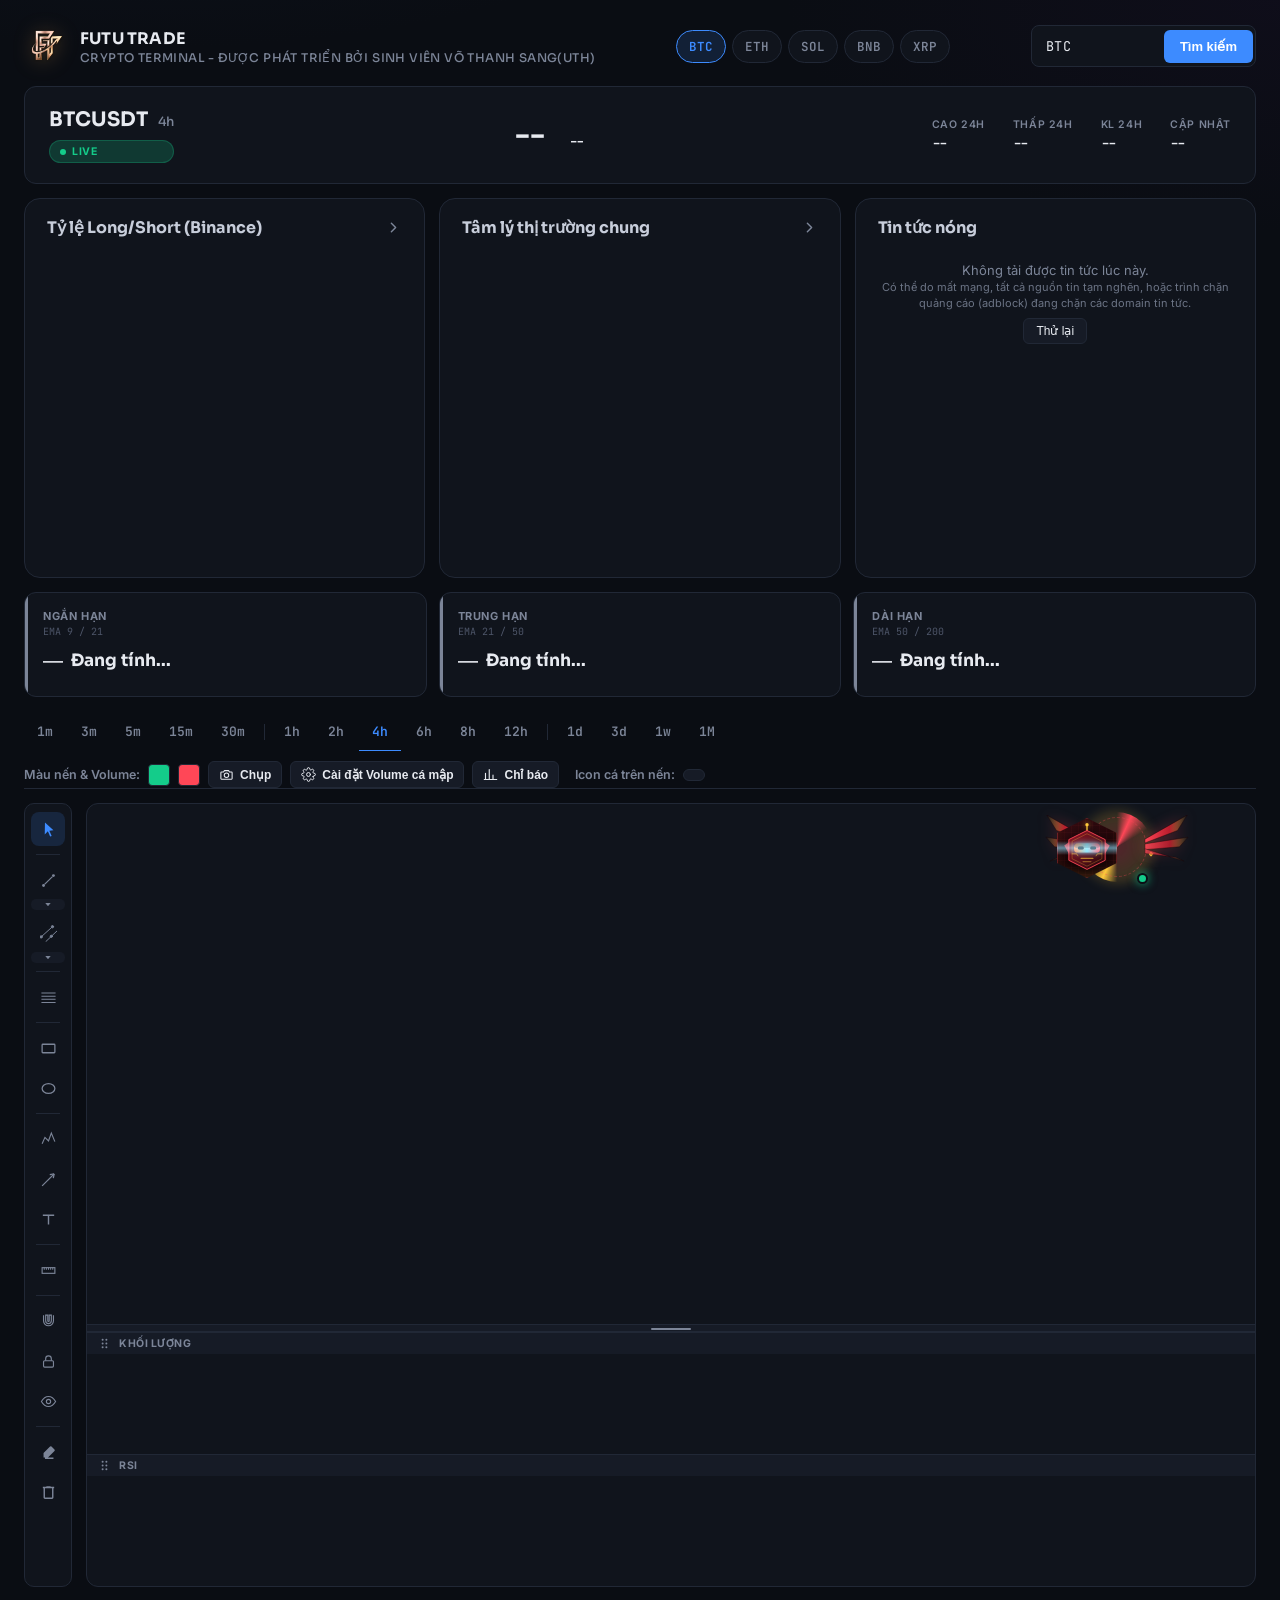
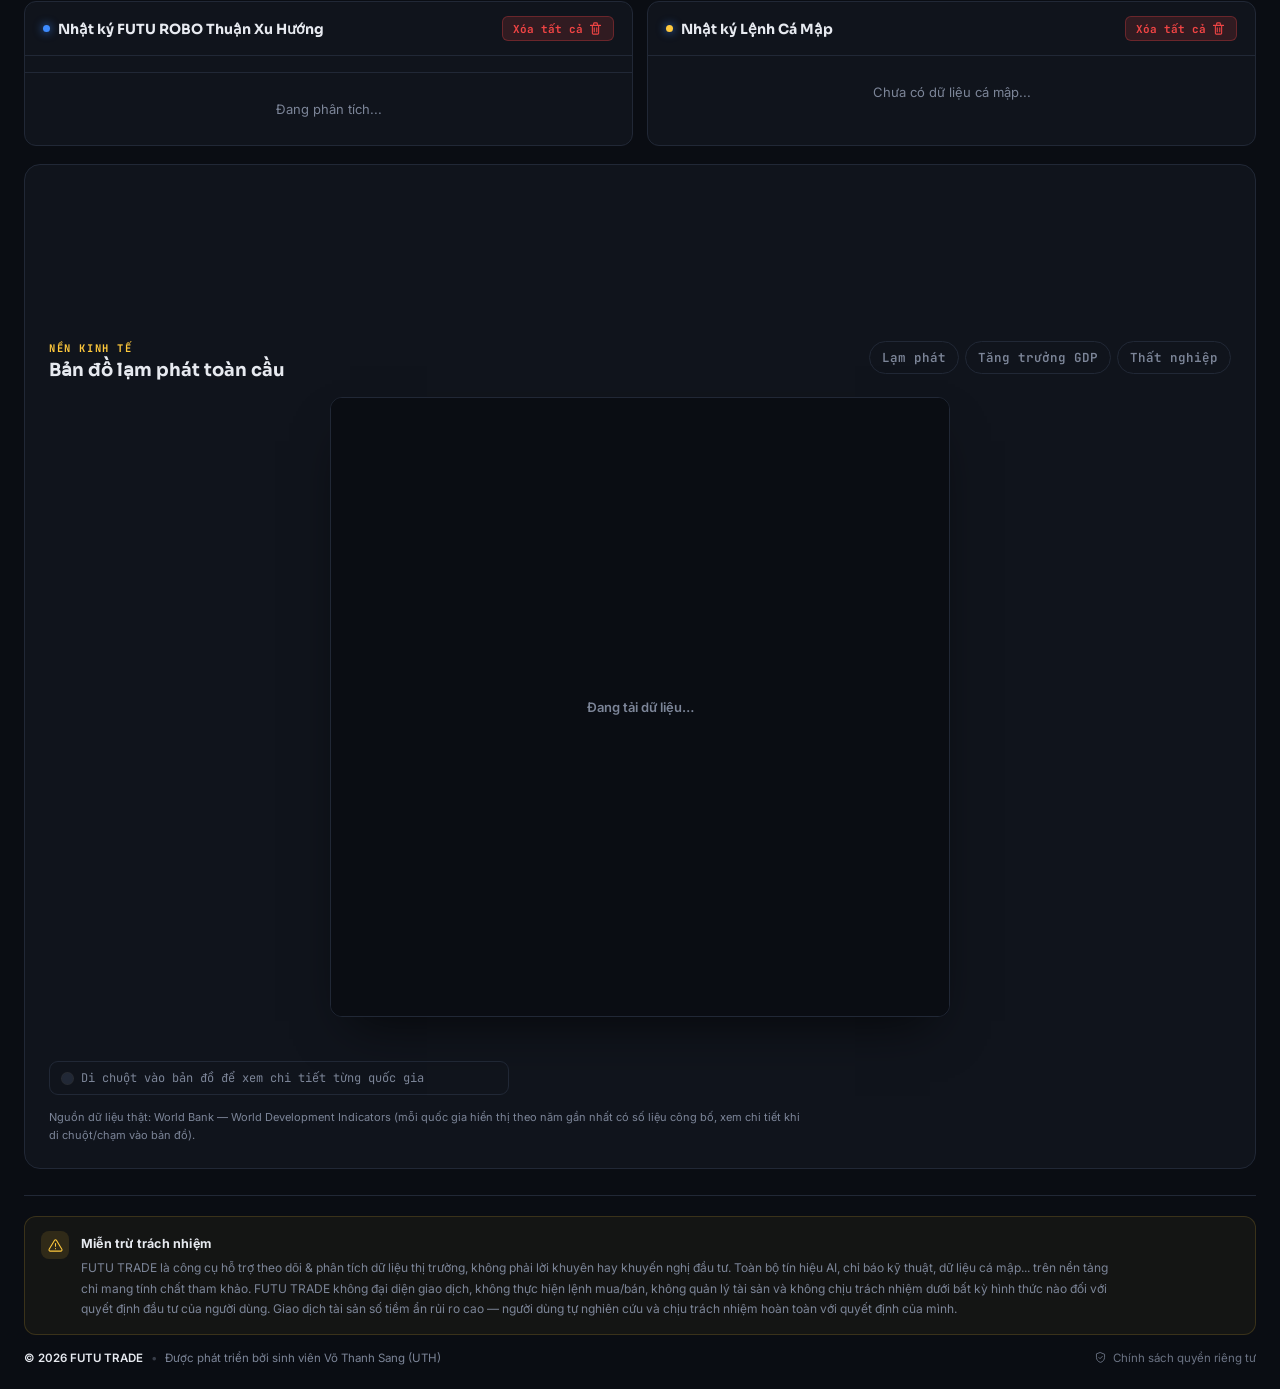
==== commit 7bba9e8d: "Update index.html" ====
--- a/index.html
+++ b/index.html
@@ -498,6 +498,7 @@
   </div>
 
   <div class="econ-section" id="econ-section">
+    <canvas class="econ-space-bg" id="econ-space-bg" aria-hidden="true"></canvas>
     <div class="econ-header">
       <div>
         <div class="econ-eyebrow">NỀN KINH TẾ</div>
@@ -513,7 +514,14 @@
     <div class="econ-map-wrap" id="econ-map-wrap">
       <div class="econ-map-status" id="econ-map-status">Đang tải dữ liệu…</div>
       <canvas id="econ-map-canvas" class="econ-map-svg"></canvas>
-      <div class="econ-map-hint">🖱️ Kéo để xoay quả cầu</div>
+      <div class="econ-zoom-controls" id="econ-zoom-controls">
+        <button type="button" id="econ-zoom-in" title="Phóng to" aria-label="Phóng to">+</button>
+        <button type="button" id="econ-zoom-out" title="Thu nhỏ" aria-label="Thu nhỏ">−</button>
+        <button type="button" id="econ-zoom-reset" title="Về mặc định" aria-label="Về mặc định">
+          <svg viewBox="0 0 24 24" fill="none" stroke="currentColor" stroke-width="2" stroke-linecap="round" stroke-linejoin="round" width="13" height="13"><path d="M21 12a9 9 0 11-3.5-7.1"/><path d="M21 3v6h-6"/></svg>
+        </button>
+      </div>
+      <div class="econ-map-hint">🖱️ Kéo để xoay · Cuộn/chụm để phóng to-thu nhỏ</div>
     </div>
 
     <div class="econ-legend-wrap">
--- a/style.css
+++ b/style.css
@@ -5,7 +5,10 @@
     --gold:#ffc93c; --gold-dim:#ffc93c22;
   }
   *{box-sizing:border-box;}
-  html{ overflow-x:hidden; -webkit-tap-highlight-color:transparent; }
+  html{ overflow-x:hidden; -webkit-tap-highlight-color:transparent; scroll-behavior:smooth; }
+  /* Cảm giác "app" mượt mà hơn trên di động: chặn hiệu ứng bounce/pull-to-refresh của trình duyệt
+     khi người dùng vuốt ở rìa trang, nhưng vẫn cho phép cuộn dọc bình thường bên trong trang. */
+  body{ overscroll-behavior-y:contain; }
   /* Khi màn hình đăng nhập đang hiện, khoá cuộn trang chính để không lộ thanh trượt vô dụng phía sau overlay */
   html.auth-locked, html.auth-locked body{ overflow:hidden !important; height:100%; }
   body{ margin:0; background:radial-gradient(1100px 480px at 12% -8%, #12213a55, transparent 60%), radial-gradient(900px 420px at 100% 0%, #1a0f2a4d, transparent 55%), var(--bg); color:var(--text); font-family:'Inter', sans-serif; min-height:100vh; padding:24px; overflow-x:hidden; }
@@ -89,7 +92,7 @@
   .search-box button:hover{ background:#2f78ee; }
 
   /* GỢI Ý MÃ COIN — hiển thị toàn bộ cặp USDT có trên Binance khi người dùng gõ tìm kiếm */
-  .symbol-suggest{ position:absolute; top:calc(100% + 6px); left:0; width:260px; max-height:320px; overflow-y:auto; background:var(--surface-alt); border:1px solid var(--border); border-radius:10px; box-shadow:0 16px 36px -10px rgba(0,0,0,.55); z-index:150; display:none; padding:6px; }
+  .symbol-suggest{ position:absolute; top:calc(100% + 6px); left:0; width:260px; max-height:320px; overflow-y:auto; -webkit-overflow-scrolling:touch; overscroll-behavior:contain; scrollbar-width:thin; scrollbar-color:var(--border) transparent; background:var(--surface-alt); border:1px solid var(--border); border-radius:10px; box-shadow:0 16px 36px -10px rgba(0,0,0,.55); z-index:150; display:none; padding:6px; }
   .symbol-suggest.show{ display:block; }
   .symbol-suggest-item{ display:flex; align-items:center; justify-content:space-between; gap:8px; padding:8px 10px; border-radius:7px; cursor:pointer; transition:background .12s; }
   .symbol-suggest-item:hover, .symbol-suggest-item.hl{ background:var(--accent-dim); }
@@ -123,7 +126,7 @@
 
   /* SENTIMENT GAUGE CARD (Tâm lý Binance) */
   .sentiment-row{ display:grid; grid-template-columns:repeat(3, 1fr); gap:14px; margin-top:14px; align-items:stretch; }
-  .sentiment-card{ background:var(--surface); border:1px solid var(--border); border-radius:16px; padding:18px 22px 20px; display:flex; flex-direction:column; height:380px; }
+  .sentiment-card{ background:var(--surface); border:1px solid var(--border); border-radius:16px; padding:18px 22px 20px; display:flex; flex-direction:column; height:380px; overflow:hidden; }
   .sentiment-head{ display:flex; align-items:center; justify-content:space-between; }
   .sentiment-title{ font-family:'Sora', sans-serif; font-weight:700; font-size:16px; color:#c7cdda; }
   .sentiment-chevron{ color:var(--text-dim); display:flex; align-items:center; }
@@ -135,8 +138,14 @@
   .ico-svg{ width:15px; height:15px; }
   .ico-inline{ margin-right:4px; vertical-align:-2px; }
   .ico-inline svg{ width:13px; height:13px; }
-  .sentiment-gauge{ margin-top:6px; flex:1; display:flex; flex-direction:column; justify-content:center; }
-  .sentiment-gauge svg{ width:100%; height:auto; display:block; }
+  /* SỬA LỖI TRÀN LAYOUT: trước đây SVG dùng height:auto (chỉ theo tỉ lệ chiều rộng) nên khi card rộng
+     (màn hình lớn), SVG bị tính cao hơn nhiều so với 380px cố định của .sentiment-card -> phần dư (chữ
+     SHORT/LONG, SỢ HÃI/THAM LAM, nhãn Cân bằng...) tràn xuống đè lên trend-panel và thanh khung thời gian.
+     Sửa: min-height:0 cho phép flex item co lại đúng kích thước thật có sẵn (mặc định flex column không tự
+     co dưới kích thước nội dung); SVG dùng width:100%+height:100% để trình duyệt tự áp dụng preserveAspectRatio
+     (mặc định "xMidYMid meet") co vừa khít bên trong khung, không bao giờ tràn ra ngoài nữa. */
+  .sentiment-gauge{ margin-top:6px; flex:1; min-height:0; display:flex; flex-direction:column; justify-content:center; }
+  .sentiment-gauge svg{ width:100%; height:100%; display:block; }
 
   /* ===== Gauge (Long/Short & Fear-Greed dùng chung): animation mượt, glow, pulse ===== */
   .sg-svg{ opacity:0; transform:scale(.96); animation:sgFadeIn .5s cubic-bezier(.2,.8,.2,1) forwards; }
@@ -156,7 +165,7 @@
   .news-card{ background:var(--surface); border:1px solid var(--border); border-radius:16px; padding:18px 22px 20px; display:flex; flex-direction:column; height:380px; transition:box-shadow .3s ease; }
   .news-card:hover{ box-shadow:0 0 0 1px var(--border), 0 8px 24px rgba(0,0,0,.25); }
   .news-updated{ font-size:11px; color:var(--text-dim); font-family:'JetBrains Mono', monospace; }
-  .news-list{ margin-top:8px; flex:1; min-height:0; overflow-y:auto; display:flex; flex-direction:column; gap:2px; }
+  .news-list{ margin-top:8px; flex:1; min-height:0; overflow-y:auto; -webkit-overflow-scrolling:touch; overscroll-behavior:contain; display:flex; flex-direction:column; gap:2px; }
   .news-list::-webkit-scrollbar{ width:6px; }
   .news-list::-webkit-scrollbar-thumb{ background:var(--border); border-radius:6px; }
   .news-empty{ color:var(--text-dim); font-size:13px; padding:16px 4px; text-align:center; }
@@ -215,16 +224,50 @@
 
   /* ============ MAIN CONTAINER & TOOLBAR ============ */
   .main-container { display: flex; align-items: stretch; gap: 14px; margin-top: 14px; }
-  .drawing-toolbar { width: 40px; min-height: 0; align-self: stretch; background: var(--surface); border: 1px solid var(--border); border-radius: 10px; display: flex; flex-direction: column; align-items: center; padding: 8px 0; gap: 5px; flex-shrink: 0; overflow-y: auto; overflow-x: hidden; scrollbar-width: thin; }
-  .drawing-toolbar::-webkit-scrollbar{ width:4px; }
+  .drawing-toolbar { width: 48px; min-height: 0; align-self: stretch; background: var(--surface); border: 1px solid var(--border); border-radius: 10px; display: flex; flex-direction: column; align-items: center; padding: 8px 0; gap: 6px; flex-shrink: 0; overflow-y: auto; overflow-x: hidden; -webkit-overflow-scrolling:touch; overscroll-behavior:contain; scrollbar-width: thin; scrollbar-color:var(--border) transparent; }
+  .drawing-toolbar::-webkit-scrollbar{ width:4px; height:4px; }
   .drawing-toolbar::-webkit-scrollbar-thumb{ background:var(--border); border-radius:4px; }
-  .tool-btn { width: 30px; height: 30px; border-radius: 7px; background: transparent; border: none; color: var(--text-dim); cursor: pointer; display: flex; align-items: center; justify-content: center; transition: all 0.2s; flex-shrink:0; position:relative; }
+  .tool-btn { width: 34px; height: 34px; border-radius: 8px; background: transparent; border: none; color: var(--text-dim); cursor: pointer; display: flex; align-items: center; justify-content: center; transition: all 0.2s; flex-shrink:0; position:relative; }
   .tool-btn:hover { background: var(--surface-alt); color: var(--text); }
   .tool-btn.active { background: var(--accent-dim); color: var(--accent); }
   .tool-btn.toggle-on { background: rgba(240,185,11,0.16); color: var(--gold); }
-  .tool-btn svg { width: 16px; height: 16px; fill: currentColor; }
-  .toolbar-divider { width: 20px; height: 1px; background: var(--border); margin: 2px 0; flex-shrink:0; }
+  .tool-btn svg { width: 17px; height: 17px; fill: currentColor; }
+  .toolbar-divider { width: 24px; height: 1px; background: var(--border); margin: 2px 0; flex-shrink:0; }
+
+  /* ===== Nhóm công cụ có flyout (Đường / Kênh) — click mũi tên nhỏ bên dưới icon để xem đủ biến thể, giống TradingView.
+     Icon chính giữ nguyên kích thước 34px như mọi nút khác (đồng bộ); caret là dải nhỏ tách riêng nằm dưới, không đè lên icon. ===== */
+  .tool-group{ position:relative; display:flex; flex-direction:column; align-items:center; flex-shrink:0; gap:2px; }
+  .tool-group-main{ width:34px; }
+  .tool-group-caret{ position:relative; width:34px; height:11px; border:none; border-radius:5px; background:var(--surface-alt); padding:0; cursor:pointer; color:var(--text-dim); display:flex; align-items:center; justify-content:center; z-index:2; transition:background .15s, color .15s; }
+  .tool-group-caret svg{ width:8px; height:8px; fill:currentColor; pointer-events:none; transform:rotate(90deg); }
+  .tool-group-caret:hover, .tool-group.flyout-open .tool-group-caret{ color:var(--accent); background:var(--accent-dim); }
+  .tool-group.flyout-open .tool-group-main{ background:var(--surface-alt); }
+  .tool-flyout{ position:fixed; min-width:220px; background:var(--surface-alt); border:1px solid var(--border); border-radius:10px; box-shadow:0 16px 40px -10px rgba(0,0,0,.6); padding:6px; z-index:2000; opacity:0; visibility:hidden; transform:translateX(-6px); transition:opacity .14s ease, transform .14s ease, visibility .14s; }
+  .tool-flyout.show{ opacity:1; visibility:visible; transform:translateX(0); }
+  .tool-flyout-title{ font-size:10.5px; font-weight:700; letter-spacing:.06em; color:var(--text-dim); padding:6px 10px 4px; }
+  .tool-flyout-sep{ height:1px; background:var(--border); margin:5px 4px; }
+  .tool-flyout-item{ width:100%; display:flex; align-items:center; gap:10px; background:transparent; border:none; color:var(--text); font-family:'Inter',sans-serif; font-size:12.5px; font-weight:600; padding:8px 10px; border-radius:7px; cursor:pointer; text-align:left; transition:background .12s; }
+  .tool-flyout-item:hover{ background:var(--bg); }
+  .tool-flyout-item.active{ background:var(--accent-dim); color:var(--accent); }
+  .tool-flyout-item .tfi-ic{ width:18px; height:18px; flex-shrink:0; display:flex; align-items:center; justify-content:center; color:inherit; }
+  .tool-flyout-item .tfi-ic svg{ width:18px; height:18px; fill:currentColor; }
+  .tool-flyout-item .tfi-label{ flex:1; white-space:nowrap; }
+  .tool-flyout-item .tfi-key{ font-size:10.5px; font-weight:600; color:var(--text-dim); font-family:'JetBrains Mono', monospace; }
+  @media (max-width: 900px){
+    .tool-flyout{ left:calc(100% + 4px); }
+  }
   #drawing-canvas{ position:absolute; left:0; top:0; z-index:3; pointer-events:none; }
+
+  /* ===== Tooltip riêng cho thanh công cụ vẽ — thay cho tooltip mặc định thô của trình duyệt.
+     Nền tối bo góc, icon công cụ (lấy trực tiếp từ nút) + tên đậm, hiện sát cạnh nút, mượt mà. ===== */
+  .custom-tooltip{ position:fixed; display:flex; align-items:center; gap:8px; background:#171c26f2; border:1px solid var(--border); border-radius:9px; padding:7px 12px 7px 9px; box-shadow:0 10px 26px -8px rgba(0,0,0,.6); z-index:10100; pointer-events:none; opacity:0; transform:translateX(-4px); transition:opacity .12s ease, transform .12s ease; white-space:nowrap; }
+  .custom-tooltip.show{ opacity:1; transform:translateX(0); }
+  .custom-tooltip .ctt-icon{ display:flex; align-items:center; justify-content:center; width:16px; height:16px; color:var(--accent); flex-shrink:0; }
+  .custom-tooltip .ctt-icon svg{ width:16px; height:16px; fill:currentColor; }
+  .custom-tooltip .ctt-text{ display:flex; flex-direction:column; gap:1px; }
+  .custom-tooltip .ctt-label{ font-family:'Inter',sans-serif; font-size:12.5px; font-weight:700; color:var(--text); line-height:1.2; }
+  .custom-tooltip .ctt-sub{ font-family:'Inter',sans-serif; font-size:10.5px; font-weight:500; color:var(--text-dim); line-height:1.2; }
+  .custom-tooltip .ctt-key{ margin-left:2px; font-size:10px; font-weight:600; color:var(--text-dim); font-family:'JetBrains Mono', monospace; background:var(--surface-alt); border:1px solid var(--border); border-radius:5px; padding:2px 5px; }
   .draw-hint{ position:absolute; top:6px; left:50%; transform:translateX(-50%); z-index:6; background:#0e131be6; border:1px solid var(--border); color:var(--text-dim); font-size:11px; padding:5px 12px; border-radius:6px; display:none; pointer-events:none; white-space:nowrap; }
   .draw-toast{ position:fixed; left:50%; bottom:28px; transform:translateX(-50%); background:#0e131bf0; border:1px solid var(--border); color:var(--text); font-size:12.5px; padding:9px 16px; border-radius:8px; z-index:10050; opacity:0; transition:opacity .2s; pointer-events:none; }
   .draw-toast.show{ opacity:1; }
@@ -247,11 +290,25 @@
     .tool-btn svg{ width:19px; height:19px; }
     .drawing-toolbar{ width:48px; gap:7px; }
     .toolbar-divider{ width:26px; }
+    .tool-group-main{ width:38px; }
+    .tool-group-caret{ width:38px; height:13px; }
+    .tool-group-caret svg{ width:9px; height:9px; }
     .draw-obj-toolbar{ padding:6px; gap:5px; }
     .draw-obj-toolbar button{ width:34px; height:32px; font-size:12px; }
     .draw-obj-toolbar button svg{ width:18px; height:18px; }
     .draw-obj-toolbar .dot-swatch-inner{ width:18px; height:18px; }
     .draw-hint{ font-size:12px; padding:7px 14px; }
+
+    /* Phản hồi chạm tức thì (hơi lún xuống khi bấm) — chỉ áp dụng cho cảm ứng vì desktop đã có hover.
+       Giúp thao tác trên di động cảm giác nhạy và mượt hơn, giống app native. */
+    .tool-btn, .chip, .tf-btn, .tf-action-btn, .search-box button, .profile-btn,
+    .whale-filter-btn, .btn-add-ind, .im-item, .tool-flyout-item, .draw-obj-toolbar button,
+    .site-footer-link, .btn-cancel, .btn-save, .profile-edit-btn, .profile-logout-btn,
+    .profile-link-btn{ transition:transform .12s ease, background .15s, color .15s, border-color .15s, opacity .15s; }
+    .tool-btn:active, .chip:active, .tf-btn:active, .tf-action-btn:active, .search-box button:active,
+    .profile-btn:active, .whale-filter-btn:active, .btn-add-ind:active, .im-item:active,
+    .tool-flyout-item:active, .draw-obj-toolbar button:active, .btn-cancel:active, .btn-save:active,
+    .profile-edit-btn:active, .profile-logout-btn:active, .profile-link-btn:active{ transform:scale(.94); }
   }
 
   /* CHART & RESIZER */
@@ -273,34 +330,34 @@
   /* Neo bên trong khung chart, lệch khỏi cột trục giá bên phải (rightPriceScale rộng 90px) nên không bao giờ che số giá */
   .ai-robot-fab{ position:absolute; top:14px; right:106px; width:64px; height:72px; z-index:20; cursor:pointer; outline:none; -webkit-tap-highlight-color:transparent; }
 
-  .ai-robot-glow{ position:absolute; top:29px; left:50%; width:82px; height:82px; margin:-41px 0 0 -41px; border-radius:50%; background:radial-gradient(circle, #3d8bff4a, #7c5cff2e 55%, transparent 72%); filter:blur(5px); animation:aiRobotPulse 2.4s ease-in-out infinite; pointer-events:none; }
-
-  .ai-robot-ring{ position:absolute; top:29px; left:50%; width:70px; height:70px; margin:-35px 0 0 -35px; border-radius:50%; background:conic-gradient(from 0deg, transparent 0deg, #3d8bff 25deg, transparent 60deg, transparent 180deg, #7c5cff 205deg, transparent 240deg); animation:aiRobotSpin 3.6s linear infinite; pointer-events:none; }
-  .ai-robot-ring::before{ content:''; position:absolute; inset:5px; border-radius:50%; border:1px dashed #3d8bff55; animation:aiRobotSpinRev 9s linear infinite; }
+  .ai-robot-glow{ position:absolute; top:29px; left:50%; width:82px; height:82px; margin:-41px 0 0 -41px; border-radius:50%; background:radial-gradient(circle, #ff47574a, #ffc93c2e 55%, transparent 72%); filter:blur(5px); animation:aiRobotPulse 2.4s ease-in-out infinite; pointer-events:none; }
+
+  .ai-robot-ring{ position:absolute; top:29px; left:50%; width:70px; height:70px; margin:-35px 0 0 -35px; border-radius:50%; background:conic-gradient(from 0deg, transparent 0deg, #ff4757 25deg, transparent 60deg, transparent 180deg, #ffc93c 205deg, transparent 240deg); animation:aiRobotSpin 3.6s linear infinite; pointer-events:none; }
+  .ai-robot-ring::before{ content:''; position:absolute; inset:5px; border-radius:50%; border:1px dashed #ff475755; animation:aiRobotSpinRev 9s linear infinite; }
 
   .ai-robot-orbit-dot{ position:absolute; top:50%; left:50%; width:5px; height:5px; margin:-2.5px 0 0 -2.5px; background:var(--gold); box-shadow:0 0 7px 2px #ffc93c99; transform:rotate(0deg) translateX(34px); clip-path:polygon(50% 0%,100% 50%,50% 100%,0% 50%); pointer-events:none; }
   .ai-robot-orbit-dot.d1{ animation:aiRobotSpin 4.2s linear infinite; }
-  .ai-robot-orbit-dot.d2{ background:var(--accent); box-shadow:0 0 7px 2px #3d8bff99; animation:aiRobotSpin 4.2s linear infinite reverse; transform:rotate(180deg) translateX(34px); }
-
-  /* ---- Cánh cơ khí (SVG code, không dùng ảnh) — gắn hai bên vai, vỗ nhẹ liên tục ---- */
-  .ai-robot-wing{ position:absolute; top:15px; width:46px; height:54px; z-index:1; pointer-events:none; filter:drop-shadow(0 0 7px #3d8bff5c); transition:filter .2s; }
+  .ai-robot-orbit-dot.d2{ background:var(--down); box-shadow:0 0 7px 2px #ff475799; animation:aiRobotSpin 4.2s linear infinite reverse; transform:rotate(180deg) translateX(34px); }
+
+  /* ---- Cánh cơ khí (SVG code, không dùng ảnh) — gắn hai bên vai, vỗ nhẹ liên tục, giáp đỏ mecha ---- */
+  .ai-robot-wing{ position:absolute; top:-3px; width:46px; height:54px; z-index:1; pointer-events:none; filter:drop-shadow(0 0 7px #ff47575c); transition:filter .2s; }
   .ai-robot-wing--l{ left:50%; margin-left:-72px; }
   .ai-robot-wing--r{ left:50%; margin-left:26px; }
   .ai-robot-wing-feathers{ transform-origin:44px 29px; animation:aiWingFlap 2.6s ease-in-out infinite; }
   .ai-robot-wing--r .ai-robot-wing-feathers{ transform-origin:4px 29px; animation-delay:-1.3s; animation-name:aiWingFlapR; }
-  .ai-robot-wing--l .feather{ fill:url(#wingGradL); stroke:#7ee0ff; stroke-width:.6; stroke-opacity:.75; }
-  .ai-robot-wing--r .feather{ fill:url(#wingGradR); stroke:#7ee0ff; stroke-width:.6; stroke-opacity:.75; }
+  .ai-robot-wing--l .feather{ fill:url(#wingGradL); stroke:#1c0508; stroke-width:.6; stroke-opacity:.75; }
+  .ai-robot-wing--r .feather{ fill:url(#wingGradR); stroke:#1c0508; stroke-width:.6; stroke-opacity:.75; }
   .feather.f2{ opacity:.88; }
   .feather.f3{ opacity:.72; }
 
-  .ai-robot-fab:hover .ai-robot-wing{ filter:drop-shadow(0 0 11px #7c5cffb0); }
+  .ai-robot-fab:hover .ai-robot-wing{ filter:drop-shadow(0 0 11px #ffc93cb0); }
   .ai-robot-fab:hover .ai-robot-wing-feathers{ animation-duration:1s; }
 
-  .ai-robot-core{ position:absolute; left:50%; top:0; transform:translateX(-50%); width:58px; height:58px; z-index:2; -webkit-clip-path:polygon(50% 0%, 100% 25%, 100% 75%, 50% 100%, 0% 75%, 0% 25%); clip-path:polygon(50% 0%, 100% 25%, 100% 75%, 50% 100%, 0% 75%, 0% 25%); background:linear-gradient(155deg, #17202f, #0b0e15 60%); box-shadow:inset 0 0 0 1px #3d8bff40, inset 0 -10px 16px -6px #7c5cff33, 0 8px 18px -6px #000c; display:flex; align-items:center; justify-content:center; overflow:hidden; animation:aiRobotFloat 3.2s ease-in-out infinite; }
-
-  .ai-robot-grid{ position:absolute; inset:0; background-image:linear-gradient(#3d8bff14 1px, transparent 1px), linear-gradient(90deg, #3d8bff14 1px, transparent 1px); background-size:7px 7px; opacity:.5; pointer-events:none; }
-
-  .ai-robot-scanline{ position:absolute; left:0; right:0; height:14px; background:linear-gradient(#3d8bff00, #7ee0ff99, #3d8bff00); animation:aiRobotScan 2.8s ease-in-out infinite; pointer-events:none; mix-blend-mode:screen; z-index:3; }
+  .ai-robot-core{ position:absolute; left:3%; top:5; transform:translateX(-50%); width: 60px; height:60px; z-index:2; -webkit-clip-path:polygon(50% 0%, 100% 25%, 100% 75%, 50% 100%, 0% 75%, 0% 25%); clip-path:polygon(50% 0%, 100% 25%, 100% 75%, 50% 100%, 0% 75%, 0% 25%); background:linear-gradient(155deg, #3a0d13, #1c0508 60%); box-shadow:inset 0 0 0 1px #ff475740, inset 0 -10px 16px -6px #ffc93c33, 0 8px 18px -6px #000c; display:flex; align-items:center; justify-content:center; overflow:hidden; animation:aiRobotFloat 3.2s ease-in-out infinite; }
+
+  .ai-robot-grid{ position:absolute; inset:0; background-image:linear-gradient(#ff475714 1px, transparent 1px), linear-gradient(90deg, #ff475714 1px, transparent 1px); background-size:7px 7px; opacity:.5; pointer-events:none; }
+
+  .ai-robot-scanline{ position:absolute; left:0; right:0; height:14px; background:linear-gradient(#ff475700, #7ee0ff99, #ff475700); animation:aiRobotScan 2.8s ease-in-out infinite; pointer-events:none; mix-blend-mode:screen; z-index:3; }
 
   /* ---- Thân robot vẽ bằng SVG thuần code: đầu hexagon, kính che mắt phát sáng, ăng-ten, khe tản nhiệt ---- */
   .ai-robot-bot{ position:relative; width:80%; height:80%; overflow:visible; filter:drop-shadow(0 3px 6px #000a); user-select:none; }
@@ -312,16 +369,16 @@
 
   .ai-robot-status-dot{ position:absolute; bottom:6px; right:1px; width:11px; height:11px; border-radius:50%; background:var(--up); border:2px solid #0b0e15; box-shadow:0 0 8px 1px #14cc8a99; animation:aiRobotBlink 2s ease-in-out infinite; z-index:4; }
 
-  .ai-robot-tip{ position:absolute; top:50%; right:calc(100% + 12px); transform:translateY(-50%) translateX(6px); display:flex; flex-direction:column; align-items:flex-end; gap:1px; background:#0b0e15f2; border:1px solid #3d8bff40; border-radius:7px; padding:6px 10px; white-space:nowrap; box-shadow:0 10px 26px -8px #000c; opacity:0; visibility:hidden; transition:opacity .18s ease, transform .18s ease, visibility .18s; pointer-events:none; z-index:5; }
-  .ai-robot-tip::after{ content:''; position:absolute; top:50%; left:100%; margin-top:-5px; border:5px solid transparent; border-left-color:#3d8bff40; }
-  .ai-robot-tip-title{ font-family:'Sora',sans-serif; font-size:10.5px; font-weight:700; letter-spacing:.6px; color:var(--accent); }
+  .ai-robot-tip{ position:absolute; top:50%; right:calc(100% + 12px); transform:translateY(-50%) translateX(6px); display:flex; flex-direction:column; align-items:flex-end; gap:1px; background:#0b0e15f2; border:1px solid #ff475740; border-radius:7px; padding:6px 10px; white-space:nowrap; box-shadow:0 10px 26px -8px #000c; opacity:0; visibility:hidden; transition:opacity .18s ease, transform .18s ease, visibility .18s; pointer-events:none; z-index:5; }
+  .ai-robot-tip::after{ content:''; position:absolute; top:50%; left:100%; margin-top:-5px; border:5px solid transparent; border-left-color:#ff475740; }
+  .ai-robot-tip-title{ font-family:'Sora',sans-serif; font-size:10.5px; font-weight:700; letter-spacing:.6px; color:var(--down); }
   .ai-robot-tip-state{ font-size:10.5px; font-weight:600; color:var(--text); }
   .ai-robot-fab.off .ai-robot-tip-state{ color:var(--text-dim); }
 
   .ai-robot-fab:hover .ai-robot-tip, .ai-robot-fab:focus-visible .ai-robot-tip{ opacity:1; visibility:visible; transform:translateY(-50%) translateX(0); }
   .ai-robot-fab:hover .ai-robot-core{ animation-play-state:paused; transform:translateX(-50%) translateY(-6px) scale(1.06); }
   .ai-robot-fab:active .ai-robot-core{ transform:translateX(-50%) translateY(-2px) scale(.97); }
-  .ai-robot-fab:focus-visible .ai-robot-core{ box-shadow:inset 0 0 0 1px #3d8bff40, inset 0 -10px 16px -6px #7c5cff33, 0 0 0 3px #3d8bff88; }
+  .ai-robot-fab:focus-visible .ai-robot-core{ box-shadow:inset 0 0 0 1px #ff475740, inset 0 -10px 16px -6px #ffc93c33, 0 0 0 3px #ff475788; }
 
   /* Trạng thái TẮT: robot "ngủ", cánh xếp lại, hết hào quang, thân xám */
   .ai-robot-fab.off .ai-robot-glow{ opacity:0; animation:none; }
@@ -334,7 +391,7 @@
   .ai-robot-fab.off .ai-robot-wing-feathers{ animation:aiWingFold .5s ease forwards; }
   .ai-robot-fab.off .ai-robot-wing--r .ai-robot-wing-feathers{ animation-name:aiWingFoldR; }
   .ai-robot-fab.off .bot-head{ filter:grayscale(1) brightness(.72); }
-  .ai-robot-fab.off .bot-visor{ fill:#4a5468; filter:none; }
+  .ai-robot-fab.off .bot-visor{ fill:#5a3438; filter:none; }
   .ai-robot-fab.off .bot-eye{ animation:none; opacity:.5; }
   .ai-robot-fab.off .bot-antenna-tip{ fill:#4a5468; animation:none; filter:none; }
   .ai-robot-fab.off .bot-circuit{ opacity:.2; }
@@ -346,7 +403,7 @@
     .ai-robot-glow{ top:24px; width:68px; height:68px; margin:-34px 0 0 -34px; }
     .ai-robot-ring{ top:24px; width:58px; height:58px; margin:-29px 0 0 -29px; }
     .ai-robot-orbit-dot{ display:none; }
-    .ai-robot-wing{ width:34px; height:40px; top:13px; }
+    .ai-robot-wing{ width:34px; height:40px; top:0px; }
     .ai-robot-wing--l{ margin-left:-52px; }
     .ai-robot-wing--r{ margin-left:22px; }
     .ai-robot-tip{ right:auto; left:50%; top:calc(100% + 10px); transform:translateX(-50%) translateY(-4px); align-items:center; }
@@ -354,6 +411,33 @@
     .ai-robot-fab:hover .ai-robot-tip, .ai-robot-fab:focus-visible .ai-robot-tip{ transform:translateX(-50%) translateY(0); }
   }
   #chart-price{ width:100%; height:520px; min-height:100px; }
+
+  /* Vầng sáng chớp nháy bao quanh cây nến — dùng khi bấm vào 1 dòng sự kiện trong Nhật ký để nhận biết
+     đúng cây nến trên biểu đồ. Định vị bằng JS theo toạ độ pixel thật của cây nến (left/top/width/height). */
+  .candle-glow-halo{
+    position:absolute;
+    display:none;
+    pointer-events:none;
+    z-index:6;
+    border-radius:5px;
+    transform:translate(-50%, -50%);
+    border:1.5px solid rgba(61,139,255,.7);
+    background:rgba(61,139,255,.10);
+    opacity:0;
+  }
+  .candle-glow-halo.show{ animation:candle-glow-pulse 900ms ease-in-out infinite; }
+  @keyframes candle-glow-pulse{
+    0%, 100%{
+      opacity:.6;
+      box-shadow: 0 0 5px 1px rgba(61,139,255,.5), 0 0 10px 3px rgba(61,139,255,.22);
+      border-color: rgba(61,139,255,.55);
+    }
+    50%{
+      opacity:1;
+      box-shadow: 0 0 9px 2px rgba(61,139,255,.9), 0 0 18px 6px rgba(61,139,255,.45);
+      border-color: rgba(255,201,60,.9);
+    }
+  }
   .sub-pane{ display:flex; flex-direction:column; border-top:1px solid var(--border); transition:background .15s; }
   .sub-pane.pane-dragging{ opacity:0.35; }
   .sub-pane.drop-target-before{ box-shadow: inset 0 3px 0 0 var(--accent); }
@@ -388,7 +472,7 @@
   /* NÚT + MENU THÊM CHỈ BÁO (giống các sàn lớn) */
   .btn-add-ind{ background:var(--surface-alt); border:1px solid var(--border); color:var(--text); padding:5px 10px; border-radius:6px; cursor:pointer; font-size:12px; font-weight:600; display:inline-flex; align-items:center; gap:6px; }
   .btn-add-ind:hover{ border-color:var(--accent); color:var(--accent); }
-  .indicator-menu{ position:absolute; z-index:10002; width:270px; max-height:420px; overflow-y:auto; background:var(--surface); border:1px solid var(--border); border-radius:10px; padding:8px; box-shadow:0 12px 32px rgba(0,0,0,0.55); display:none; }
+  .indicator-menu{ position:absolute; z-index:10002; width:270px; max-height:420px; overflow-y:auto; -webkit-overflow-scrolling:touch; overscroll-behavior:contain; scrollbar-width:thin; scrollbar-color:var(--border) transparent; background:var(--surface); border:1px solid var(--border); border-radius:10px; padding:8px; box-shadow:0 12px 32px rgba(0,0,0,0.55); display:none; }
   .indicator-menu.show{ display:block; }
   .indicator-menu .im-cat{ font-size:10.5px; font-weight:700; color:var(--text-dim); text-transform:uppercase; letter-spacing:0.5px; padding:9px 8px 5px; }
   .indicator-menu .im-item{ display:flex; align-items:center; justify-content:space-between; padding:8px 9px; border-radius:7px; cursor:pointer; font-size:12.5px; color:#c7cdda; }
@@ -413,6 +497,61 @@
   .resizer{ width:100%; height:8px; background:var(--surface-alt); border-top:1px solid var(--border); border-bottom:1px solid var(--border); cursor:row-resize; position:relative; z-index:10; }
   .resizer:hover{ background:#2b3346; }
   .resizer::after{ content:''; position:absolute; top:3px; left:50%; transform:translateX(-50%); width:40px; height:2px; background:var(--text-dim); border-radius:2px; }
+
+  /* ============ SECTION: BẢN ĐỒ KINH TẾ TOÀN CẦU (dữ liệu thật từ World Bank) ============ */
+  .econ-section{ margin-top:18px; background:var(--surface); border:1px solid var(--border); border-radius:16px; padding:22px 24px 24px; }
+  .econ-header{ display:flex; align-items:flex-start; justify-content:space-between; gap:16px; flex-wrap:wrap; margin-bottom:16px; }
+  .econ-eyebrow{ font-family:'JetBrains Mono', monospace; font-size:10.5px; font-weight:700; letter-spacing:1.6px; color:var(--gold); margin-bottom:4px; }
+  .econ-title{ font-family:'Sora', sans-serif; font-weight:700; font-size:18px; color:var(--text); }
+  .econ-tabs{ flex-wrap:wrap; }
+
+  .econ-map-wrap{ position:relative; width:100%; max-width:620px; aspect-ratio:1/1; margin:0 auto; background:radial-gradient(900px 380px at 50% 15%, #0f1520, transparent 70%), var(--bg); border:1px solid var(--border); border-radius:12px; overflow:hidden; box-shadow:0 24px 50px -20px #000a; }
+  .econ-map-svg{ display:block; width:100%; height:100%; aspect-ratio:1/1; cursor:grab; touch-action:none; }
+  .econ-map-svg.grabbing{ cursor:grabbing; }
+  .econ-star-field{ pointer-events:none; }
+  .econ-globe-atmosphere{ pointer-events:none; }
+  .econ-globe-body{ pointer-events:auto; }
+  .econ-globe-ocean{ stroke:#6fb4f0; stroke-width:0.75; stroke-opacity:0.5; }
+  .econ-globe-graticule{ fill:none; stroke:#ffffff30; stroke-width:0.5; pointer-events:none; }
+  .econ-map-hint{ position:absolute; left:12px; bottom:12px; font-family:'Inter', sans-serif; font-size:10.5px; color:var(--text-dim); background:#0a0d13cc; border:1px solid var(--border); padding:4px 9px; border-radius:20px; pointer-events:none; }
+  .econ-country{ stroke-width:1.3; cursor:pointer; transition:fill .3s ease, stroke .3s ease, filter .15s ease; }
+  .econ-country:hover{ stroke-width:2; filter:brightness(1.3); }
+  .econ-border-layer{ pointer-events:none; }
+  .econ-border{ fill:none; stroke:#0b0e1899; stroke-width:0.6; }
+  .econ-island-layer{ pointer-events:none; }
+  .econ-island-dot{ filter:drop-shadow(0 0 1.5px #000a); }
+  .econ-map-status{ position:absolute; inset:0; display:flex; align-items:center; justify-content:center; font-size:13px; color:var(--text-dim); font-weight:600; background:var(--bg); z-index:2; transition:opacity .25s ease; pointer-events:none; }
+  .econ-map-status.hide{ opacity:0; pointer-events:none; }
+  .econ-map-status.error{ color:var(--down); }
+
+  .econ-legend-wrap{ margin-top:16px; max-width:460px; }
+  .econ-legend-bar{ position:relative; height:10px; border-radius:5px; overflow:visible; }
+  .econ-legend-marker{ position:absolute; top:-4px; left:0; width:2px; height:18px; background:#fff; border-radius:2px; box-shadow:0 0 0 1px rgba(0,0,0,.55), 0 0 6px rgba(255,255,255,.5); transform:translateX(-1px); opacity:0; pointer-events:none; transition:opacity .15s ease; }
+  .econ-legend-marker.show{ opacity:1; }
+  .econ-legend-labels{ display:flex; justify-content:space-between; margin-top:6px; font-family:'JetBrains Mono', monospace; font-size:10.5px; color:var(--text-dim); }
+  .econ-legend-hover{ display:flex; align-items:center; gap:8px; margin-top:12px; padding:8px 12px; background:var(--surface); border:1px solid var(--border); border-radius:9px; font-family:'JetBrains Mono', monospace; font-size:12px; color:var(--text-dim); min-height:16px; }
+  .econ-legend-hover-dot{ width:11px; height:11px; border-radius:50%; background:var(--border); flex-shrink:0; box-shadow:0 0 0 1px rgba(255,255,255,.1); transition:background .1s ease; }
+  .econ-legend-hover-name{ color:var(--text); font-weight:700; font-family:'Sora', sans-serif; }
+  .econ-legend-hover-val{ font-weight:700; color:var(--text); }
+  .econ-legend-hover-year{ color:var(--text-dim); }
+  .econ-source{ margin-top:14px; font-size:11px; color:var(--text-dim); line-height:1.6; max-width:760px; }
+
+  .econ-tooltip{ position:fixed; z-index:10100; background:#171c26f2; border:1px solid var(--border); border-radius:9px; padding:8px 12px; box-shadow:0 10px 26px -8px rgba(0,0,0,.6); pointer-events:none; opacity:0; transform:translateY(4px); transition:opacity .12s ease, transform .12s ease; }
+  .econ-tooltip.show{ opacity:1; transform:translateY(0); }
+  .econ-tt-name{ font-family:'Sora', sans-serif; font-weight:700; font-size:12.5px; color:var(--text); }
+  .econ-tt-val{ font-family:'JetBrains Mono', monospace; font-size:12px; color:var(--gold); font-weight:700; margin-top:2px; }
+  .econ-tt-val.econ-tt-nodata{ color:var(--text-dim); font-weight:500; }
+  .econ-tt-year{ color:var(--text-dim); font-weight:500; }
+  .econ-flag{ height:12px; width:auto; vertical-align:-1.5px; margin-right:4px; border-radius:2px; box-shadow:0 0 0 1px rgba(255,255,255,.15); }
+
+  @media (max-width:640px){
+    .econ-section{ padding:16px 14px 18px; margin-top:12px; }
+    .econ-title{ font-size:15.5px; }
+    .econ-header{ gap:10px; }
+    .econ-legend-wrap{ max-width:100%; }
+    .econ-legend-labels{ font-size:9.5px; }
+    .econ-source{ font-size:10.5px; }
+  }
 
   /* ============ PANELS & UI XÓA (NÂNG CẤP) ============ */
   .panel-grid { display: grid; grid-template-columns: 1fr 1fr; gap: 14px; margin-top: 14px; }
@@ -438,6 +577,17 @@
   .ai-panel-head{ display:flex; align-items:center; justify-content:space-between; padding:14px 18px; border-bottom:1px solid var(--border); }
   .ai-panel-title{ display:flex; align-items:center; gap:8px; font-family:'Sora', sans-serif; font-weight:700; font-size:14px; }
   .ai-panel-title .dot{ width:7px; height:7px; border-radius:50%; box-shadow:0 0 8px 1px #3d8bff90; }
+
+  /* ===== Bộ lọc theo loại cá (Nhật ký Lệnh Cá Mập) ===== */
+  .whale-filter-row{ display:flex; gap:6px; padding:10px 18px; border-bottom:1px solid var(--border); overflow-x:auto; -webkit-overflow-scrolling:touch; overscroll-behavior-x:contain; scrollbar-width:thin; scrollbar-color:var(--border) transparent; flex-shrink:0; }
+  .chart-whale-filter-row{ display:flex; gap:6px; flex-wrap:wrap; }
+  #whale-marker-controls .tf-action-btn.off{ opacity:.5; }
+  #whale-marker-controls .tf-action-btn .ico svg{ width:14px; height:14px; }
+  .whale-filter-btn{ display:inline-flex; align-items:center; gap:5px; background:var(--surface-alt); border:1px solid var(--border); color:var(--text-dim); padding:5px 10px; border-radius:16px; font-size:11px; font-weight:600; cursor:pointer; white-space:nowrap; transition:all .15s; font-family:'JetBrains Mono', monospace; }
+  .whale-filter-btn .ico{ width:12px; height:12px; }
+  .whale-filter-btn .ico svg{ width:12px; height:12px; }
+  .whale-filter-btn:hover{ color:var(--text); border-color:var(--text-dim); }
+  .whale-filter-btn.active{ color:var(--tier-color, var(--accent)); border-color:var(--tier-color, var(--accent)); background:color-mix(in srgb, var(--tier-color, var(--accent)) 15%, transparent); }
   
   /* Nút Xóa Tất Cả (Mới) */
   .btn-clear-all { background: rgba(239, 68, 68, 0.15); color: #ef4444; border: 1px solid rgba(239, 68, 68, 0.3); padding: 4px 10px; border-radius: 6px; cursor: pointer; font-size: 11px; font-family: 'JetBrains Mono', monospace; font-weight: bold; transition: all 0.2s ease; display:inline-flex; align-items:center; gap:5px; }
@@ -447,12 +597,53 @@
   .btn-delete-item { background: transparent; color: #6b7280; border: none; font-size: 14px; cursor: pointer; padding: 5px 8px; border-radius: 4px; transition: all 0.2s ease; margin-left: 8px; }
   .btn-delete-item:hover { background: rgba(239, 68, 68, 0.2); color: #ef4444; }
 
-  .ai-signal-list{ overflow-y:auto; flex: 1; }
+  .ai-signal-list{ overflow-y:auto; -webkit-overflow-scrolling:touch; overscroll-behavior:contain; flex: 1; }
   .ai-empty{ padding:28px 18px; text-align:center; color:var(--text-dim); font-size:13px; }
-  .signal-row{ display:flex; justify-content:space-between; align-items:flex-start; padding:12px 18px; border-bottom:1px solid #1a2029; }
-  
-  .signal-badge{ flex-shrink:0; font-size:10.5px; font-weight:700; padding:4px 9px; border-radius:6px; font-family:'JetBrains Mono', monospace; margin-top:1px; display:inline-flex; align-items:center; gap:4px; }
-  .signal-badge.warn{ background:var(--gold-dim); color:var(--gold); } .signal-badge.up{ background:var(--up-dim); color:var(--up); } .signal-badge.down{ background:var(--down-dim); color:var(--down); }
+  .signal-row{ position:relative; display:flex; justify-content:space-between; align-items:flex-start; padding:13px 18px 13px 20px; border-bottom:1px solid #1a2029; transition:background .18s ease; }
+  .signal-row:hover{ background:linear-gradient(90deg, rgba(255,255,255,0.025), transparent 70%); }
+  /* Dòng nhật ký có thể bấm để nhảy tới đúng cây nến trên biểu đồ */
+  .signal-row.jumpable{ cursor:pointer; }
+  .signal-row.jumpable:hover{ background:linear-gradient(90deg, rgba(61,139,255,0.08), transparent 75%); }
+  .signal-row.jumpable:hover::before{ background:linear-gradient(180deg, var(--accent), #3d8bff00) !important; box-shadow:0 0 8px rgba(61,139,255,0.6); }
+  .signal-row.jumpable:active{ background:linear-gradient(90deg, rgba(61,139,255,0.15), transparent 75%); }
+  .signal-row::before{ content:''; position:absolute; left:0; top:8px; bottom:8px; width:2px; border-radius:2px; background:var(--border); }
+  .signal-row:has(.signal-badge.up)::before{ background:linear-gradient(180deg, var(--up), #14cc8a00); }
+  .signal-row:has(.signal-badge.down)::before{ background:linear-gradient(180deg, var(--down), #ff475700); }
+  .signal-row:has(.signal-badge.warn)::before{ background:linear-gradient(180deg, var(--gold), #ffc93c00); }
+
+  /* ===== KÝ HIỆU TÍN HIỆU AI — thiết kế độc quyền FUTU TRADE ===== */
+  .signal-badge-wrap{ display:flex; flex-direction:column; align-items:flex-start; gap:5px; flex-shrink:0; }
+  .signal-eyebrow{ font-family:'Sora', sans-serif; font-size:8px; font-weight:700; letter-spacing:1.4px; text-transform:uppercase; color:var(--gold); opacity:.9; padding-left:1px; }
+  .signal-eyebrow::before{ content:'◆ '; font-size:6px; vertical-align:2px; }
+  .signal-eyebrow.cat-wyckoff{ color:var(--accent); }
+  .signal-eyebrow.cat-reversal{ color:#c084fc; }
+  .signal-eyebrow.cat-momentum{ color:var(--gold); }
+  .ai-stats-bar{ display:flex; gap:8px; flex-wrap:wrap; padding:8px 14px; border-bottom:1px solid var(--border); }
+  .ai-stats-chip{ font-size:10.5px; padding:5px 10px; border-radius:7px; background:var(--surface-alt); border:1px solid var(--border); line-height:1.5; }
+  .ai-stats-chip b{ font-weight:700; }
+  .ai-stats-chip .stat-label{ color:var(--text-dim); margin-right:4px; }
+
+  .signal-badge{
+    position:relative; flex-shrink:0; isolation:isolate; overflow:hidden;
+    font-family:'Sora', sans-serif; font-size:11px; font-weight:700; letter-spacing:.5px; text-transform:uppercase;
+    padding:6px 12px 6px 9px; border-radius:7px; display:inline-flex; align-items:center; gap:6px;
+    border:1px solid transparent; background-color:var(--surface-alt);
+    box-shadow: inset 0 1px 0 rgba(255,255,255,0.05), 0 1px 2px rgba(0,0,0,0.25);
+  }
+  .signal-badge::after{ /* viền sáng quét nhẹ khi hover — dấu ấn cao cấp FUTU TRADE */
+    content:''; position:absolute; inset:0; z-index:-1; opacity:.55; pointer-events:none;
+    background:linear-gradient(120deg, transparent 30%, rgba(255,255,255,0.16) 48%, transparent 66%);
+    background-size:220% 100%; background-position:120% 0;
+  }
+  .signal-row:hover .signal-badge::after{ transition:background-position .7s ease; background-position:-20% 0; }
+  .signal-badge .ico{ width:13px; height:13px; }
+  .signal-badge .ico svg{ width:13px; height:13px; }
+  .signal-badge span.lbl{ line-height:1; }
+
+  .signal-badge.up{ color:var(--up); border-color:#14cc8a4d; background-image:linear-gradient(135deg, var(--up-dim), rgba(20,204,138,0.03)); box-shadow: inset 0 1px 0 rgba(255,255,255,0.05), 0 3px 12px -6px rgba(20,204,138,.6); }
+  .signal-badge.down{ color:var(--down); border-color:#ff47574d; background-image:linear-gradient(135deg, var(--down-dim), rgba(255,71,87,0.03)); box-shadow: inset 0 1px 0 rgba(255,255,255,0.05), 0 3px 12px -6px rgba(255,71,87,.6); }
+  .signal-badge.warn{ color:var(--gold); border-color:#ffc93c4d; background-image:linear-gradient(135deg, var(--gold-dim), rgba(255,201,60,0.03)); box-shadow: inset 0 1px 0 rgba(255,255,255,0.05), 0 3px 12px -6px rgba(255,201,60,.6); }
+
   .signal-meta{ display:flex; gap:10px; align-items:baseline; }
   .signal-time{ font-size:11px; color:var(--text-dim); font-family:'JetBrains Mono', monospace; }
   .signal-price{ font-size:12px; font-weight:600; font-family:'JetBrains Mono', monospace; }
@@ -460,9 +651,19 @@
   
   /* WHALE ALERT TOAST */
   .toast-container { position: fixed; bottom: 24px; right: 24px; display: flex; flex-direction: column-reverse; gap: 12px; z-index: 9999; pointer-events: none; }
-  .whale-toast { background: var(--surface-alt); border: 1px solid var(--border); border-left: 4px solid var(--accent); border-radius: 10px; padding: 14px 18px; color: var(--text); box-shadow: 0 12px 32px rgba(0,0,0,0.6); display: flex; align-items: center; gap: 14px; min-width: 280px; transform: translateX(120%); opacity: 0; transition: all 0.4s cubic-bezier(0.175, 0.885, 0.32, 1.275); }
+  .whale-toast { background: var(--surface-alt); border: 1px solid var(--border); border-left: 4px solid var(--accent); border-radius: 10px; padding: 14px 18px; color: var(--text); box-shadow: 0 12px 32px rgba(0,0,0,0.6); display: flex; align-items: center; gap: 14px; min-width: 280px; transform: translateX(120%); opacity: 0; transition: all 0.4s cubic-bezier(0.175, 0.885, 0.32, 1.275); pointer-events: auto; }
+  .whale-close { margin-left: auto; align-self: flex-start; background: transparent; border: none; color: var(--text-dim); cursor: pointer; padding: 2px; border-radius: 6px; display: flex; flex-shrink: 0; opacity: 0.65; transition: opacity .15s, background .15s; }
+  .whale-close:hover { opacity: 1; background: rgba(255,255,255,0.08); }
+  .whale-close .ico svg { width: 15px; height: 15px; }
   .whale-toast.show { transform: translateX(0); opacity: 1; }
   .whale-toast.buy { border-left-color: var(--up); } .whale-toast.sell { border-left-color: var(--down); }
+  /* Cảnh báo SỚM (bùng nổ dòng lệnh aggTrade) — viền đôi vàng nhấp nháy để phân biệt rõ với toast cá mập thường */
+  .whale-toast.burst { border: 1px dashed #ffb020; border-left: 4px solid #ffb020; animation: burstPulse 1.4s ease-in-out infinite; min-width: 320px; max-width: 380px; align-items: flex-start; }
+  .whale-toast.burst .whale-icon { margin-top: 2px; }
+  .whale-toast.burst .whale-desc { color: var(--text); font-weight: 500; white-space: normal; }
+  .whale-toast.burst .whale-time { white-space: normal; line-height: 1.4; }
+  .whale-toast.burst .whale-title { color: #ffb020 !important; }
+  @keyframes burstPulse { 0%, 100% { box-shadow: 0 12px 32px rgba(0,0,0,0.6), 0 0 0 0 rgba(255,176,32,0.35); } 50% { box-shadow: 0 12px 32px rgba(0,0,0,0.6), 0 0 0 6px rgba(255,176,32,0); } }
   .whale-icon { display:flex; align-items:center; gap:2px; animation: bounce 2s infinite; }
   .whale-icon .ico svg{ width:22px; height:22px; }
   .whale-toast.buy .whale-icon{ color:var(--up); } .whale-toast.sell .whale-icon{ color:var(--down); }
@@ -518,7 +719,7 @@
     .profile-meta{ display:none; } /* trên di động chỉ hiện avatar cho gọn */
     .profile-btn{ padding:5px; }
     .profile-dropdown{ right:-8px; width:230px; }
-    .chip{ padding:6px 10px; font-size:11.5px; }
+    .chip{ padding:7px 12px; font-size:11.5px; }
 
     .ticker-card{ padding:14px 16px; gap:12px; }
     .symbol-name{ font-size:16px; }
@@ -535,6 +736,7 @@
     .tf-btn{ padding:8px 10px; font-size:12px; }
     .controls-right{ gap:8px; width:100%; justify-content:space-between; }
     .color-pickers{ gap:6px; flex-wrap:wrap; }
+    .chart-whale-filter-row{ gap:5px; }
     .tf-action-btn .btn-txt{ display:none; } /* mobile chỉ hiện icon cho gọn, đỡ tràn hàng */
     .tf-action-btn{ padding:7px 9px; }
     .ai-toggle-label{ font-size:11.5px; }
@@ -564,13 +766,25 @@
     .signal-row{ padding:10px 14px; }
 
     /* Modal & popover/menu: không bao giờ vượt quá chiều rộng màn hình */
-    .modal-box{ width:min(360px, 92vw); padding:18px; }
+    .modal-box{ width:min(360px, 92vw); padding:18px; max-height:85vh; overflow-y:auto; -webkit-overflow-scrolling:touch; overscroll-behavior:contain; }
     .ind-popover{ width:min(230px, 92vw); }
     .indicator-menu{ width:min(270px, 92vw); max-height:60vh; }
 
     /* Toast cá mập: dàn theo mép trái/phải thay vì neo cứng 280px dễ tràn màn hình hẹp */
-    .toast-container{ left:10px; right:10px; bottom:14px; align-items:stretch; }
+    .toast-container{ left:10px; right:10px; bottom:calc(14px + env(safe-area-inset-bottom)); align-items:stretch; }
     .whale-toast{ min-width:0; width:100%; padding:12px 14px; gap:10px; }
+  }
+
+  /* ================= MÀN HÌNH RẤT NHỎ (≤ 380px, vd iPhone SE) ================= */
+  @media (max-width: 380px){
+    .search-box input{ width:66px; }
+    .brand-text{ font-size:12.5px; }
+    .brand-logo{ width:36px; height:36px; }
+    .symbol-name{ font-size:14.5px; }
+    .price-main{ font-size:19px; }
+    .stats-row{ gap:10px 14px; }
+    .stat-value{ font-size:12.5px; }
+    .chip{ padding:6px 10px; font-size:11px; }
   }
 
   /* --- GIAO DIỆN MÀN HÌNH ĐĂNG NHẬP BẮT BUỘC --- */
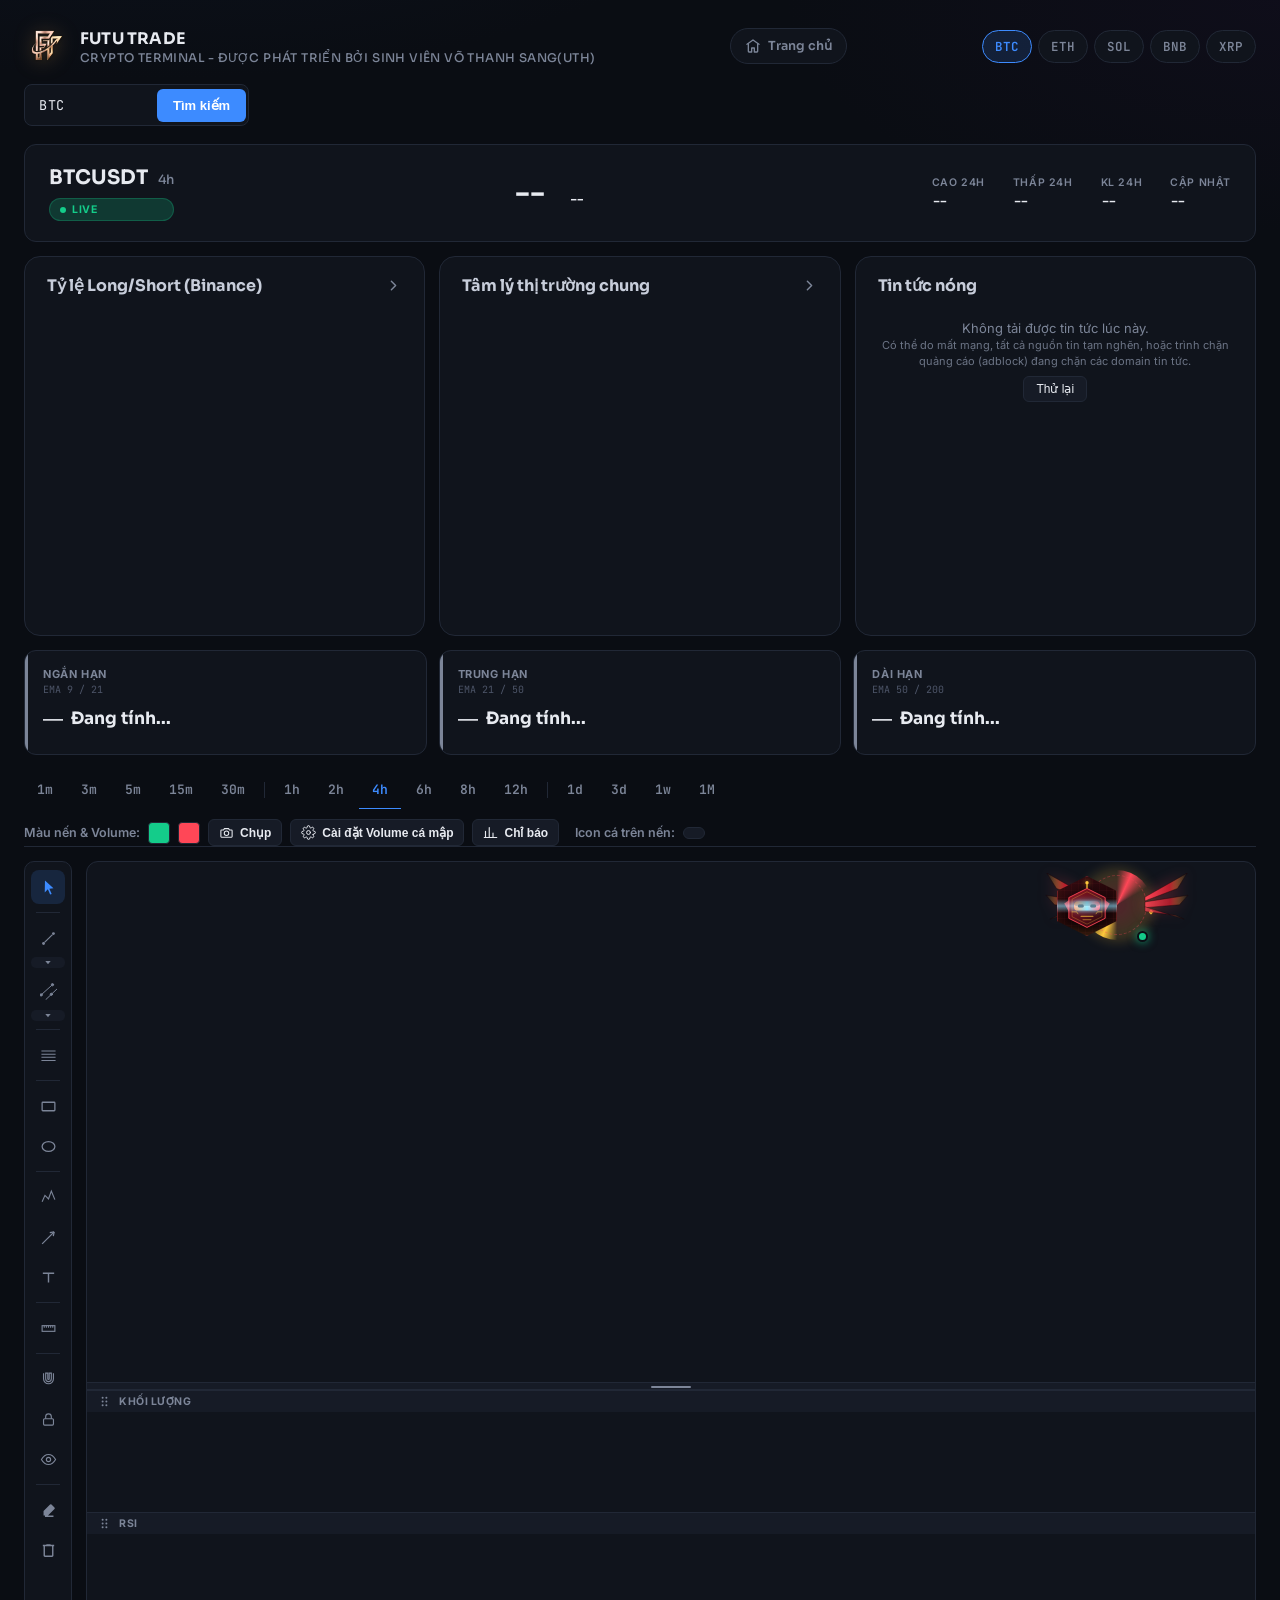
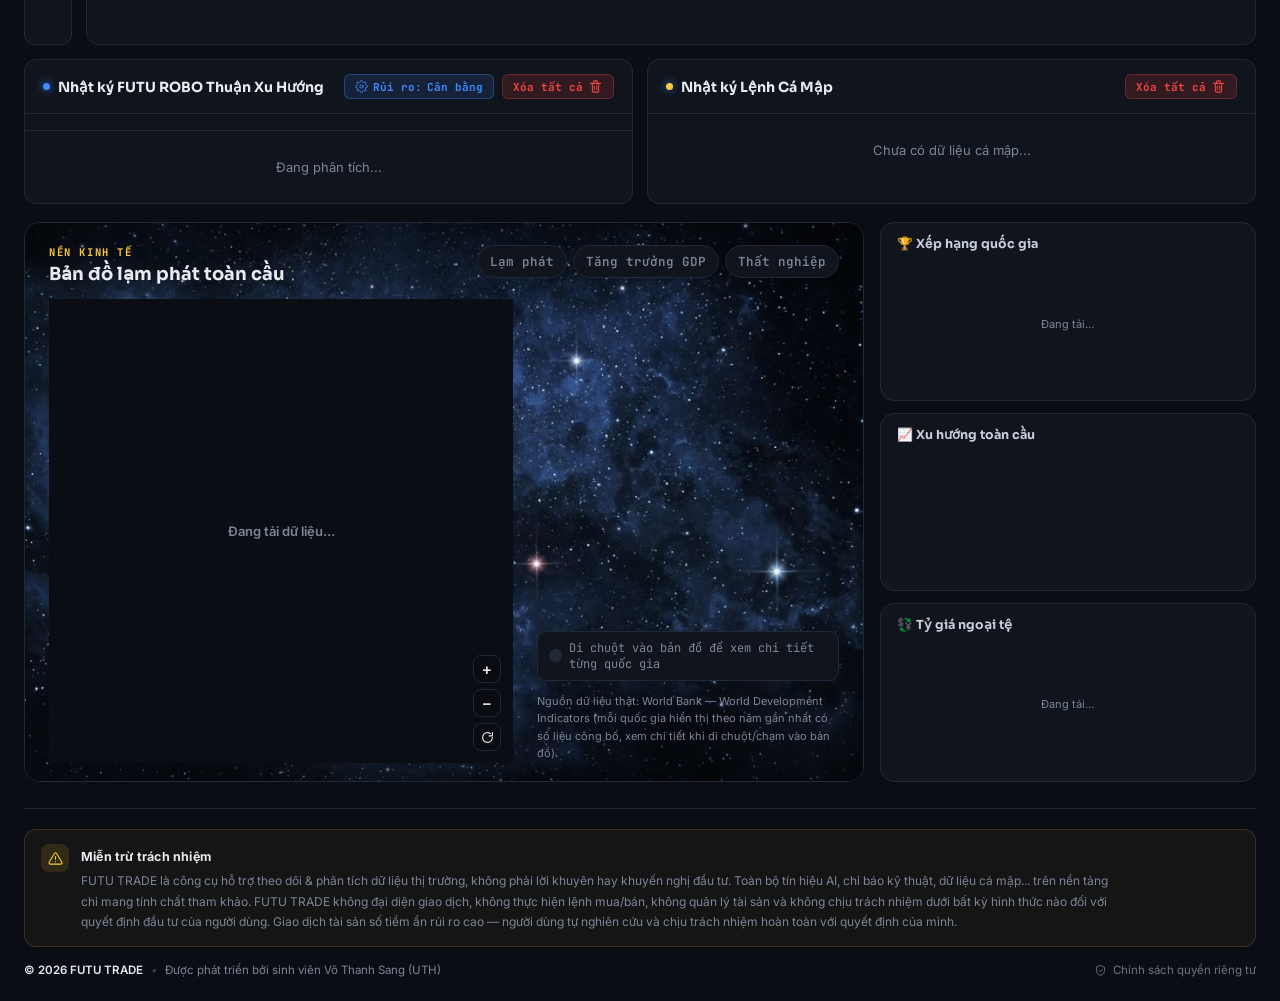
==== commit 87c490d4: "Add files via upload" ====
--- a/index.html
+++ b/index.html
@@ -84,7 +84,12 @@
       <div class="brand-text">FUTU TRADE<span> CRYPTO TERMINAL - ĐƯỢC PHÁT TRIỂN BỞI SINH VIÊN VÕ THANH SANG(UTH)</span>
       </div>
     </div>
-    
+
+    <a href="trang-chu.html" class="home-btn" title="Về trang chủ">
+      <svg viewBox="0 0 24 24" fill="none" stroke="currentColor" stroke-width="2" stroke-linecap="round" stroke-linejoin="round" width="16" height="16"><path d="M3 9.5 12 3l9 6.5"/><path d="M5 8.5V20a1 1 0 0 0 1 1h4v-6h4v6h4a1 1 0 0 0 1-1V8.5"/></svg>
+      <span>Trang chủ</span>
+    </a>
+
     <div class="chips" id="chip-container">
       <button class="chip active" data-symbol="BTC">BTC</button>
       <button class="chip" data-symbol="ETH">ETH</button>
@@ -482,7 +487,10 @@
     <div class="ai-panel">
       <div class="ai-panel-head">
         <div class="ai-panel-title"><span class="dot" style="background:var(--accent);"></span>Nhật ký FUTU ROBO Thuận Xu Hướng<span id="ai-live-status" style="font-size:10px; color:var(--text-dim); font-weight:600; margin-left:6px;"></span></div>
-        <button class="btn-clear-all" onclick="clearAllAILogs()">Xóa tất cả <span class="ico"><svg class="ico-svg" viewBox="0 0 24 24" fill="none" stroke="currentColor" stroke-width="1.7" stroke-linecap="round" stroke-linejoin="round"><path d="M4 7h16M9 7V4.5A1.5 1.5 0 0110.5 3h3A1.5 1.5 0 0115 4.5V7m2 0v12.5A1.5 1.5 0 0115.5 21h-7A1.5 1.5 0 017 19.5V7h10z"/><path d="M10 11v6M14 11v6"/></svg></span></button>
+        <div style="display:flex; gap:8px;">
+          <button class="btn-risk-settings" id="btn-risk-settings" title="Tùy chỉnh mức độ rủi ro LONG/SHORT"><span class="ico"><svg class="ico-svg" viewBox="0 0 24 24" fill="none" stroke="currentColor" stroke-width="1.7" stroke-linecap="round" stroke-linejoin="round"><circle cx="12" cy="12" r="3.1"/><path d="M19.4 15a1.65 1.65 0 00.33 1.82l.06.06a2 2 0 11-2.83 2.83l-.06-.06a1.65 1.65 0 00-1.82-.33 1.65 1.65 0 00-1 1.51V21a2 2 0 11-4 0v-.09a1.65 1.65 0 00-1-1.51 1.65 1.65 0 00-1.82.33l-.06.06a2 2 0 11-2.83-2.83l.06-.06a1.65 1.65 0 00.33-1.82 1.65 1.65 0 00-1.51-1H3a2 2 0 110-4h.09a1.65 1.65 0 001.51-1 1.65 1.65 0 00-.33-1.82l-.06-.06a2 2 0 112.83-2.83l.06.06a1.65 1.65 0 001.82.33H9a1.65 1.65 0 001-1.51V3a2 2 0 114 0v.09a1.65 1.65 0 001 1.51 1.65 1.65 0 001.82-.33l.06-.06a2 2 0 112.83 2.83l-.06.06a1.65 1.65 0 00-.33 1.82V9a1.65 1.65 0 001.51 1H21a2 2 0 110 4h-.09a1.65 1.65 0 00-1.51 1z"/></svg></span> Rủi ro: <span id="risk-level-btn-label">Cân bằng</span></button>
+          <button class="btn-clear-all" onclick="clearAllAILogs()">Xóa tất cả <span class="ico"><svg class="ico-svg" viewBox="0 0 24 24" fill="none" stroke="currentColor" stroke-width="1.7" stroke-linecap="round" stroke-linejoin="round"><path d="M4 7h16M9 7V4.5A1.5 1.5 0 0110.5 3h3A1.5 1.5 0 0115 4.5V7m2 0v12.5A1.5 1.5 0 0115.5 21h-7A1.5 1.5 0 017 19.5V7h10z"/><path d="M10 11v6M14 11v6"/></svg></span></button>
+        </div>
       </div>
       <div class="ai-stats-bar" id="ai-stats-bar"></div>
       <div class="ai-signal-list" id="ai-signal-list"><div class="ai-empty" id="ai-empty">Đang phân tích...</div></div>
@@ -497,8 +505,16 @@
     </div>
   </div>
 
+  <div class="econ-row" id="econ-row">
   <div class="econ-section" id="econ-section">
-    <canvas class="econ-space-bg" id="econ-space-bg" aria-hidden="true"></canvas>
+    <div class="econ-space-bg" id="econ-space-bg" aria-hidden="true">
+      <div class="econ-space-photo">
+        <div class="econ-space-vignette"></div>
+      </div>
+      <div class="econ-space-twinkle"></div>
+      <div class="econ-shooting-star" id="econ-shooting-star"></div>
+    </div>
+    <div class="econ-content" id="econ-content">
     <div class="econ-header">
       <div>
         <div class="econ-eyebrow">NỀN KINH TẾ</div>
@@ -511,29 +527,64 @@
       </div>
     </div>
 
-    <div class="econ-map-wrap" id="econ-map-wrap">
-      <div class="econ-map-status" id="econ-map-status">Đang tải dữ liệu…</div>
-      <canvas id="econ-map-canvas" class="econ-map-svg"></canvas>
-      <div class="econ-zoom-controls" id="econ-zoom-controls">
-        <button type="button" id="econ-zoom-in" title="Phóng to" aria-label="Phóng to">+</button>
-        <button type="button" id="econ-zoom-out" title="Thu nhỏ" aria-label="Thu nhỏ">−</button>
-        <button type="button" id="econ-zoom-reset" title="Về mặc định" aria-label="Về mặc định">
-          <svg viewBox="0 0 24 24" fill="none" stroke="currentColor" stroke-width="2" stroke-linecap="round" stroke-linejoin="round" width="13" height="13"><path d="M21 12a9 9 0 11-3.5-7.1"/><path d="M21 3v6h-6"/></svg>
-        </button>
-      </div>
-      <div class="econ-map-hint">🖱️ Kéo để xoay · Cuộn/chụm để phóng to-thu nhỏ</div>
-    </div>
-
-    <div class="econ-legend-wrap">
-      <div class="econ-legend-bar" id="econ-legend-bar"></div>
-      <div class="econ-legend-labels" id="econ-legend-labels"></div>
-      <div class="econ-legend-hover" id="econ-legend-hover">
-        <span class="econ-legend-hover-dot" id="econ-legend-hover-dot"></span>
-        <span class="econ-legend-hover-text" id="econ-legend-hover-text">Di chuột vào bản đồ để xem chi tiết từng quốc gia</span>
-      </div>
-    </div>
-
-    <div class="econ-source">Nguồn dữ liệu thật: World Bank — World Development Indicators (mỗi quốc gia hiển thị theo năm gần nhất có số liệu công bố, xem chi tiết khi di chuột/chạm vào bản đồ).</div>
+    <div class="econ-body" id="econ-body">
+      <div class="econ-map-wrap" id="econ-map-wrap">
+        <div class="econ-map-status" id="econ-map-status">Đang tải dữ liệu…</div>
+        <canvas id="econ-map-canvas" class="econ-map-svg"></canvas>
+        <div class="econ-zoom-controls" id="econ-zoom-controls">
+          <button type="button" id="econ-zoom-in" title="Phóng to" aria-label="Phóng to">+</button>
+          <button type="button" id="econ-zoom-out" title="Thu nhỏ" aria-label="Thu nhỏ">−</button>
+          <button type="button" id="econ-zoom-reset" title="Về mặc định" aria-label="Về mặc định">
+            <svg viewBox="0 0 24 24" fill="none" stroke="currentColor" stroke-width="2" stroke-linecap="round" stroke-linejoin="round" width="13" height="13"><path d="M21 12a9 9 0 11-3.5-7.1"/><path d="M21 3v6h-6"/></svg>
+          </button>
+        </div>
+        <div class="econ-map-hint">🖱️ Kéo để xoay · Cuộn/chụm để phóng to-thu nhỏ</div>
+      </div>
+
+      <div class="econ-side">
+        <div class="econ-legend-wrap">
+          <div class="econ-legend-scale">
+            <div class="econ-legend-bar" id="econ-legend-bar"></div>
+            <div class="econ-legend-labels" id="econ-legend-labels"></div>
+          </div>
+          <div class="econ-legend-hover" id="econ-legend-hover">
+            <span class="econ-legend-hover-dot" id="econ-legend-hover-dot"></span>
+            <span class="econ-legend-hover-text" id="econ-legend-hover-text">Di chuột vào bản đồ để xem chi tiết từng quốc gia</span>
+          </div>
+        </div>
+        <div class="econ-source">Nguồn dữ liệu thật: World Bank — World Development Indicators (mỗi quốc gia hiển thị theo năm gần nhất có số liệu công bố, xem chi tiết khi di chuột/chạm vào bản đồ).</div>
+      </div>
+    </div>
+    </div>
+  </div>
+
+  <div class="econ-extra" id="econ-extra">
+    <div class="econ-mini-card" id="econ-rank-card">
+      <div class="econ-mini-head">
+        <span class="econ-mini-title" id="econ-rank-title">🏆 Xếp hạng quốc gia</span>
+        <span class="econ-mini-sub" id="econ-rank-sub"></span>
+      </div>
+      <div class="econ-mini-desc" id="econ-rank-desc"></div>
+      <div class="econ-rank-list" id="econ-rank-list"><div class="econ-mini-empty">Đang tải…</div></div>
+    </div>
+
+    <div class="econ-mini-card" id="econ-trend-card">
+      <div class="econ-mini-head">
+        <span class="econ-mini-title" id="econ-trend-title">📈 Xu hướng toàn cầu</span>
+        <span class="econ-mini-sub" id="econ-trend-sub"></span>
+      </div>
+      <div class="econ-mini-desc" id="econ-trend-desc"></div>
+      <div class="econ-trend-chart-wrap"><canvas id="econ-trend-canvas"></canvas></div>
+    </div>
+
+    <div class="econ-mini-card" id="econ-ticker-card">
+      <div class="econ-mini-head">
+        <span class="econ-mini-title">💱 Tỷ giá ngoại tệ</span>
+        <span class="econ-mini-sub" id="econ-ticker-sub"></span>
+      </div>
+      <div class="econ-ticker-list" id="econ-ticker-list"><div class="econ-mini-empty">Đang tải…</div></div>
+    </div>
+  </div>
   </div>
   <div class="econ-tooltip" id="econ-tooltip"></div>
 
@@ -588,6 +639,54 @@
       <div class="modal-footer">
         <button class="btn-cancel" id="btn-cancel-modal">Hủy</button>
         <button class="btn-save" id="btn-save-modal">Lưu thay đổi</button>
+      </div>
+    </div>
+  </div>
+
+  <div class="modal-overlay" id="risk-settings-modal">
+    <div class="modal-box" style="width:400px;">
+      <div class="modal-title">Cài đặt Rủi ro LONG/SHORT <button class="close-btn" id="close-risk-modal">&times;</button></div>
+      <div class="modal-subtitle" style="font-size:11px;color:var(--text-dim);padding:0 0 12px;line-height:1.5;">
+        Chọn mức độ rủi ro FUTU ROBO áp dụng khi quét tín hiệu LONG/SHORT. Mức càng thận trọng, ROBO càng đòi
+        hỏi nhiều yếu tố đồng thuận hơn (xu hướng đa khung, ADX, khối lượng, tâm lý đám đông) mới ra tín hiệu,
+        SL đặt sát hơn, ít lệnh hơn nhưng chất lượng cao hơn. Mức càng mạo hiểm thì ngược lại: nhiều lệnh hơn,
+        SL rộng hơn để tránh bị quét sớm, nhưng rủi ro mỗi lệnh cao hơn.
+      </div>
+
+      <div class="setting-group">
+        <label>Mức độ rủi ro</label>
+        <div class="risk-level-row" id="risk-level-row">
+          <button type="button" class="chip risk-level-chip" data-level="1">1 · Rất thận trọng</button>
+          <button type="button" class="chip risk-level-chip" data-level="2">2 · Thận trọng</button>
+          <button type="button" class="chip risk-level-chip" data-level="3">3 · Cân bằng</button>
+          <button type="button" class="chip risk-level-chip" data-level="4">4 · Mạo hiểm</button>
+          <button type="button" class="chip risk-level-chip" data-level="5">5 · Rất mạo hiểm</button>
+        </div>
+        <div class="setting-hint" style="font-size:10.5px;color:var(--text-dim);margin-top:6px;" id="risk-level-desc"></div>
+      </div>
+
+      <div class="setting-group">
+        <label style="display:flex; align-items:center; justify-content:space-between;">
+          <span>% vốn rủi ro mỗi lệnh</span>
+          <span style="display:inline-flex; align-items:center; gap:5px; font-weight:500; text-transform:none;">
+            <input type="checkbox" id="risk-percent-auto" style="width:auto;"> Tự theo mức độ
+          </span>
+        </label>
+        <input type="number" step="0.1" min="0.1" max="20" id="risk-percent-input">
+        <div class="setting-hint" style="font-size:10.5px;color:var(--text-dim);margin-top:4px;">Phần trăm vốn tối đa chấp nhận mất nếu lệnh chạm SL. Bỏ tick "Tự theo mức độ" để tự nhập con số riêng.</div>
+      </div>
+
+      <div class="setting-group">
+        <label>Vốn tài khoản (USDT) — tùy chọn</label>
+        <input type="number" step="1" min="0" id="risk-capital-input" placeholder="VD: 1000">
+        <div class="setting-hint" style="font-size:10.5px;color:var(--text-dim);margin-top:4px;">Nhập để ROBO tính sẵn khối lượng vào lệnh gợi ý ($ và số coin) cho từng tín hiệu. Không bắt buộc.</div>
+      </div>
+
+      <div class="risk-summary-box" id="risk-summary-box"></div>
+
+      <div class="modal-footer">
+        <button class="btn-cancel" id="btn-cancel-risk-modal">Hủy</button>
+        <button class="btn-save" id="btn-save-risk-modal">Lưu thay đổi</button>
       </div>
     </div>
   </div>
@@ -717,6 +816,7 @@
   });
 
   const authOverlay = document.getElementById('auth-overlay');
+  const topbarEl = document.querySelector('.topbar');
 
   // Sinh mã UID hiển thị (9 chữ số) ổn định từ uid thật của Firebase,
   // giống cách các sàn lớn hiện UID rút gọn thay vì chuỗi uid dài khó nhớ.
@@ -811,6 +911,7 @@
     if (linkAccountBox) linkAccountBox.style.display = isGuest ? 'block' : 'none';
 
     profileWrap.style.display = 'block';
+    if (topbarEl) topbarEl.classList.add('topbar--auth');
   }
 
   // Tải ảnh đại diện đã lưu trong Realtime Database (nếu có) rồi vẽ lại profile
@@ -851,11 +952,12 @@
       loadAvatarThenRender(user); // sau đó tải avatar từ Realtime Database và vẽ lại
       console.log("User hiện tại:", user.uid);
     } else {
-      // Chưa đăng nhập -> Hiện màn hình khóa bắt buộc
-      authOverlay.style.display = 'flex';
-      document.documentElement.classList.add('auth-locked'); // khoá cuộn trang chính, tránh lộ thanh trượt vô dụng phía sau overlay
-      profileWrap.style.display = 'none';
-      profileWrap.classList.remove('open');
+      // Chưa đăng nhập -> Đăng nhập được thực hiện tại Trang chủ, nên chuyển hướng
+      // về đó ngay để trang chủ luôn là màn hình đầu tiên người dùng nhìn thấy.
+      // Lưu ý: KHÔNG khoá cuộn (auth-locked) ở đây — trang sắp điều hướng đi nên không cần khoá;
+      // nếu khoá trước rồi chuyển hướng bị chậm/chặn (mạng yếu, trình duyệt di động...),
+      // người dùng sẽ bị kẹt không cuộn được trang Terminal.
+      window.location.replace('trang-chu.html');
     }
   });
 
@@ -1104,4 +1206,4 @@
   });
 </script>
 </body>
-</html>
+</html>
--- a/style.css
+++ b/style.css
@@ -9,6 +9,12 @@
   /* Cảm giác "app" mượt mà hơn trên di động: chặn hiệu ứng bounce/pull-to-refresh của trình duyệt
      khi người dùng vuốt ở rìa trang, nhưng vẫn cho phép cuộn dọc bình thường bên trong trang. */
   body{ overscroll-behavior-y:contain; }
+  /* Cho phép vuốt DỌC 1 ngón tay luôn cuộn được TRANG, kể cả khi bắt đầu vuốt ngay trong vùng biểu đồ
+     (trình duyệt xử lý việc này ở tầng gốc trước khi giao cho JS của thư viện biểu đồ) — vuốt ngang
+     hoặc chụm 2 ngón vẫn được thư viện xử lý để pan/zoom biểu đồ như cũ, không mất tính năng nào.
+     Trên máy tính, lăn chuột trong vùng biểu đồ vẫn zoom (đúng chuẩn Binance/TradingView); để cuộn
+     trang lúc đó, kéo thanh cuộn bên phải cửa sổ trình duyệt. */
+  #chart-wrapper [id^="chart-"]{ touch-action:pan-y !important; }
   /* Khi màn hình đăng nhập đang hiện, khoá cuộn trang chính để không lộ thanh trượt vô dụng phía sau overlay */
   html.auth-locked, html.auth-locked body{ overflow:hidden !important; height:100%; }
   body{ margin:0; background:radial-gradient(1100px 480px at 12% -8%, #12213a55, transparent 60%), radial-gradient(900px 420px at 100% 0%, #1a0f2a4d, transparent 55%), var(--bg); color:var(--text); font-family:'Inter', sans-serif; min-height:100vh; padding:24px; overflow-x:hidden; }
@@ -16,7 +22,8 @@
   .num{ font-family:'JetBrains Mono', monospace; font-variant-numeric:tabular-nums; }
 
   /* TOP BAR */
-  .topbar{ display:flex; align-items:center; justify-content:space-between; gap:16px; flex-wrap:wrap; padding-bottom:18px; }
+  .topbar{ position:relative; display:flex; align-items:center; justify-content:space-between; gap:16px; flex-wrap:wrap; padding-bottom:18px; }
+  .topbar--auth{ padding-right:210px; }
   .brand{ display:flex; align-items:center; gap:12px; }
   .brand-logo{
     width:44px;
@@ -42,8 +49,8 @@
   .brand-privacy-link{ display:block; margin-top:3px; font-size:11px; font-weight:500; color:var(--text-dim); text-decoration:none; letter-spacing:0.2px; opacity:0.75; transition:opacity .15s, color .15s; width:max-content; }
   .brand-privacy-link:hover{ opacity:1; color:var(--accent); text-decoration:underline; }
 
-  /* PROFILE WIDGET */
-  .profile-wrap{ position:relative; margin-left:4px; }
+  /* PROFILE WIDGET — cố định góc phải trên cùng (kiểu sàn lớn) */
+  .profile-wrap{ position:absolute; top:0; right:0; margin-left:0; z-index:130; }
   .profile-btn{ display:flex; align-items:center; gap:9px; background:var(--surface); border:1px solid var(--border); border-radius:24px; padding:6px 12px 6px 6px; cursor:pointer; transition:border-color .15s, background .15s; }
   .profile-btn:hover{ border-color:#3d8bff55; background:var(--surface-alt); }
   .profile-avatar{ width:30px; height:30px; border-radius:50%; background:linear-gradient(145deg,var(--gold),var(--accent)); display:flex; align-items:center; justify-content:center; font-family:'Sora',sans-serif; font-weight:800; font-size:13px; color:#0a0d13; flex-shrink:0; overflow:hidden; }
@@ -101,6 +108,11 @@
   .symbol-suggest-empty{ padding:12px 10px; font-size:12px; color:var(--text-dim); text-align:center; }
   .symbol-error{ position:absolute; top:calc(100% + 6px); left:0; font-size:11px; color:var(--down); display:none; white-space:nowrap; }
   .symbol-error.show{ display:block; }
+  /* NÚT VỀ TRANG CHỦ trên topbar terminal */
+  .home-btn{ display:flex; align-items:center; gap:7px; background:var(--surface); border:1px solid var(--border); color:var(--text-dim); padding:9px 14px; border-radius:20px; font-size:12.5px; font-weight:600; font-family:'Sora', sans-serif; text-decoration:none; transition:all .15s; }
+  .home-btn svg{ flex-shrink:0; }
+  .home-btn:hover{ border-color:var(--accent); color:var(--accent); background:var(--accent-dim); }
+
   .chips{ display:flex; gap:6px; flex-wrap:wrap; }
   .chip{ background:var(--surface); border:1px solid var(--border); color:var(--text-dim); padding:7px 12px; border-radius:20px; font-size:12.5px; font-weight:600; cursor:pointer; transition:all .15s; font-family:'JetBrains Mono', monospace; }
   .chip.active{ background:var(--accent-dim); border-color:var(--accent); color:var(--accent); }
@@ -499,15 +511,159 @@
   .resizer::after{ content:''; position:absolute; top:3px; left:50%; transform:translateX(-50%); width:40px; height:2px; background:var(--text-dim); border-radius:2px; }
 
   /* ============ SECTION: BẢN ĐỒ KINH TẾ TOÀN CẦU (dữ liệu thật từ World Bank) ============ */
-  .econ-section{ margin-top:18px; background:var(--surface); border:1px solid var(--border); border-radius:16px; padding:22px 24px 24px; }
-  .econ-header{ display:flex; align-items:flex-start; justify-content:space-between; gap:16px; flex-wrap:wrap; margin-bottom:16px; }
+  /* Chiều cao của cả khối được KHOÁ đúng bằng tỉ lệ gốc 3:2 của space-bg.jpg (thay vì để chiều cao
+     tự do phình to theo nội dung bên trong) — nhờ vậy ảnh nền không bao giờ bị crop hay kéo giãn,
+     luôn hiển thị trọn vẹn & sắc nét đúng như ảnh gốc. Phần nội dung (bản đồ, chú giải, nguồn dữ
+     liệu) được sắp theo hàng ngang (bản đồ | chú giải) bên trong để tự co vừa khít, không cuộn. */
+  .econ-row{ display:flex; align-items:stretch; gap:16px; margin-top:18px; }
+  .econ-row .econ-section{ margin-top:0; flex:0 0 auto; }
+  .econ-extra{ flex:1 1 320px; min-width:260px; max-height:min(560px, 78vh); display:flex; flex-direction:column; gap:12px; }
+  .econ-mini-card{ background:var(--surface); border:1px solid var(--border); border-radius:14px; padding:13px 16px 14px; flex:1 1 0; min-height:0; display:flex; flex-direction:column; overflow:hidden; transition:box-shadow .3s ease; }
+  .econ-mini-card:hover{ box-shadow:0 0 0 1px var(--border), 0 8px 24px rgba(0,0,0,.25); }
+  .econ-mini-head{ display:flex; align-items:center; justify-content:space-between; gap:8px; flex:0 0 auto; }
+  .econ-mini-title{ font-family:'Sora', sans-serif; font-weight:700; font-size:12.5px; color:#c7cdda; }
+  .econ-mini-sub{ font-family:'JetBrains Mono', monospace; font-size:10px; color:var(--text-dim); white-space:nowrap; }
+  .econ-mini-desc{ font-size:10.5px; line-height:1.4; color:var(--text-dim); white-space:normal; margin-top:2px; flex:0 0 auto; }
+  .econ-mini-empty{ margin:auto; font-size:11px; color:var(--text-dim); }
+
+  .econ-rank-list{ margin-top:8px; flex:1; min-height:0; overflow-y:auto; display:flex; flex-direction:column; gap:3px; }
+  .econ-rank-list::-webkit-scrollbar{ width:5px; }
+  .econ-rank-list::-webkit-scrollbar-thumb{ background:var(--border); border-radius:6px; }
+  .econ-rank-row{ display:flex; align-items:center; gap:8px; padding:4px 6px; border-radius:8px; font-size:11.5px; }
+  .econ-rank-row:hover{ background:var(--surface-alt); }
+  .econ-rank-rank{ width:14px; flex-shrink:0; font-family:'JetBrains Mono', monospace; font-size:10px; color:var(--text-dim); }
+  .econ-rank-name{ flex:1 1 auto; min-width:0; display:flex; align-items:center; gap:6px; color:var(--text); font-weight:600; overflow:hidden; text-overflow:ellipsis; white-space:nowrap; }
+  .econ-rank-year{ font-weight:500; color:var(--text-dim); font-size:11px; }
+  .econ-rank-val{ font-family:'JetBrains Mono', monospace; font-weight:700; flex-shrink:0; }
+  .econ-rank-val.is-good{ color:var(--up); }
+  .econ-rank-val.is-bad{ color:var(--down); }
+  .econ-rank-divider{ font-size:9.5px; font-weight:700; letter-spacing:.6px; color:var(--text-dim); padding:6px 6px 2px; }
+
+  .econ-trend-chart-wrap{ flex:1; min-height:0; margin-top:6px; position:relative; }
+  .econ-trend-chart-wrap canvas{ width:100%; height:100%; display:block; }
+
+  .econ-ticker-list{ margin-top:8px; flex:1; min-height:0; overflow-y:auto; display:flex; flex-direction:column; gap:3px; }
+  .econ-ticker-list::-webkit-scrollbar{ width:5px; }
+  .econ-ticker-list::-webkit-scrollbar-thumb{ background:var(--border); border-radius:6px; }
+  .econ-ticker-row{ display:flex; align-items:center; justify-content:space-between; padding:5px 6px; border-radius:8px; font-size:11.5px; }
+  .econ-ticker-row:hover{ background:var(--surface-alt); }
+  .econ-ticker-pair{ font-weight:600; color:var(--text); }
+  .econ-ticker-rate{ font-family:'JetBrains Mono', monospace; font-weight:700; color:var(--gold); }
+
+  @media (max-width:1180px){
+    .econ-row{ flex-direction:column; }
+    .econ-extra{ flex-direction:row; flex-wrap:wrap; max-height:none; }
+    .econ-mini-card{ flex:1 1 240px; min-height:210px; }
+  }
+  @media (max-width:640px){
+    .econ-extra{ flex-direction:column; }
+    .econ-mini-card{ min-height:180px; }
+  }
+
+  .econ-section{ position:relative; margin-top:18px; background:#070a10; border:1px solid var(--border); border-radius:16px; overflow:hidden; isolation:isolate; aspect-ratio:3/2; max-height:min(560px, 78vh); }
+  .econ-space-bg{
+    position:absolute; inset:0; width:100%; height:100%; z-index:0; pointer-events:none; overflow:hidden;
+  }
+  /* Ảnh nền phủ đúng khung 3:2 (bằng hệt tỉ lệ gốc) nên background-size:cover ở đây không cần crop
+     gì cả — ảnh hiện trọn vẹn, sắc nét, không méo. */
+  .econ-space-photo{
+    position:absolute; inset:0; width:100%; height:100%;
+    background-image:url('space-bg.jpg');
+    background-size:cover;
+    background-position:center;
+    background-repeat:no-repeat;
+  }
+  /* Làm tối nhẹ 2 mép trên/dưới để tiêu đề, chú giải và nguồn dữ liệu vẫn dễ đọc trên nền ảnh sáng */
+  .econ-space-vignette{
+    position:absolute; inset:0; z-index:1;
+    background:
+      radial-gradient(120% 90% at 50% 45%, transparent 55%, rgba(4,6,10,.34) 100%),
+      linear-gradient(180deg, rgba(4,6,10,.42) 0%, transparent 16%, transparent 76%, rgba(4,6,10,.48) 100%);
+  }
+  /* Lớp lấp lánh phủ thêm lên ảnh nền thật — toạ độ tính theo %, dùng chung 1 animation opacity
+     nên trình duyệt chỉ cần hoà (composite) trên GPU, gần như không tốn CPU dù để chạy vô hạn.
+     Phủ trên TOÀN BỘ chiều cao econ-section (kể cả phần dưới khung ảnh) để sao vẫn rải đều xuống
+     tận cuối khối, không bị "hụt" đột ngột ngay dưới mép ảnh. */
+  .econ-space-twinkle{
+    position:absolute; inset:0; z-index:2;
+    background-image:
+      radial-gradient(1px 1px at 33.1% 16.5%, rgba(255,255,255,.9) 0%, rgba(255,255,255,0) 100%),
+      radial-gradient(1px 1px at 9.0% 53.4%, rgba(255,255,255,.9) 0%, rgba(255,255,255,0) 100%),
+      radial-gradient(1px 1px at 57.9% 89.3%, rgba(255,255,255,.9) 0%, rgba(255,255,255,0) 100%),
+      radial-gradient(1px 1px at 5.6% 43.6%, rgba(255,255,255,.9) 0%, rgba(255,255,255,0) 100%),
+      radial-gradient(1px 1px at 25.1% 54.9%, rgba(255,255,255,.9) 0%, rgba(255,255,255,0) 100%),
+      radial-gradient(1px 1px at 81.4% 13.9%, rgba(255,255,255,.9) 0%, rgba(255,255,255,0) 100%),
+      radial-gradient(1px 1px at 62.5% 58.0%, rgba(255,255,255,.9) 0%, rgba(255,255,255,0) 100%),
+      radial-gradient(1px 1px at 57.4% 40.1%, rgba(255,255,255,.9) 0%, rgba(255,255,255,0) 100%),
+      radial-gradient(1px 1px at 6.5% 84.4%, rgba(255,255,255,.9) 0%, rgba(255,255,255,0) 100%),
+      radial-gradient(1px 1px at 42.2% 53.9%, rgba(255,255,255,.9) 0%, rgba(255,255,255,0) 100%),
+      radial-gradient(1px 1px at 55.8% 67.5%, rgba(255,255,255,.9) 0%, rgba(255,255,255,0) 100%),
+      radial-gradient(1px 1px at 57.8% 63.3%, rgba(255,255,255,.9) 0%, rgba(255,255,255,0) 100%),
+      radial-gradient(1px 1px at 11.4% 70.4%, rgba(255,255,255,.9) 0%, rgba(255,255,255,0) 100%),
+      radial-gradient(2px 2px at 61.4% 49.7%, rgba(255,255,255,.9) 0%, rgba(255,255,255,0) 100%),
+      radial-gradient(2px 2px at 76.6% 46.7%, rgba(255,255,255,.9) 0%, rgba(255,255,255,0) 100%),
+      radial-gradient(1px 1px at 36.7% 25.8%, rgba(255,255,255,.9) 0%, rgba(255,255,255,0) 100%),
+      radial-gradient(1px 1px at 69.1% 25.4%, rgba(255,255,255,.9) 0%, rgba(255,255,255,0) 100%),
+      radial-gradient(2px 2px at 52.4% 86.0%, rgba(255,255,255,.9) 0%, rgba(255,255,255,0) 100%),
+      radial-gradient(1px 1px at 29.6% 96.1%, rgba(255,255,255,.9) 0%, rgba(255,255,255,0) 100%),
+      radial-gradient(1px 1px at 51.1% 17.8%, rgba(255,255,255,.9) 0%, rgba(255,255,255,0) 100%),
+      radial-gradient(1px 1px at 16.6% 48.9%, rgba(255,255,255,.9) 0%, rgba(255,255,255,0) 100%),
+      radial-gradient(1px 1px at 94.4% 9.5%, rgba(255,255,255,.9) 0%, rgba(255,255,255,0) 100%),
+      radial-gradient(2px 2px at 34.7% 35.6%, rgba(255,255,255,.9) 0%, rgba(255,255,255,0) 100%),
+      radial-gradient(1px 1px at 57.7% 45.8%, rgba(255,255,255,.9) 0%, rgba(255,255,255,0) 100%),
+      radial-gradient(1px 1px at 92.7% 47.5%, rgba(255,255,255,.9) 0%, rgba(255,255,255,0) 100%),
+      radial-gradient(2px 2px at 7.8% 69.3%, rgba(255,255,255,.9) 0%, rgba(255,255,255,0) 100%);
+    animation: econ-twinkle 3.6s ease-in-out infinite;
+    will-change: opacity;
+  }
+  @keyframes econ-twinkle{
+    0%, 100% { opacity: .35; }
+    50% { opacity: 1; }
+  }
+
+  /* Sao băng — 1 vệt sáng chạy bằng CSS animation (transform + opacity), JS chỉ có nhiệm vụ đặt
+     vị trí bắt đầu ngẫu nhiên rồi bật class mỗi vài giây, không có vòng lặp vẽ nào cả. */
+  .econ-shooting-star{
+    position:absolute; z-index:3;
+    width:150px; height:2px; border-radius:2px;
+    background:linear-gradient(90deg, rgba(255,255,255,0) 0%, rgba(255,255,255,.85) 85%, #fff 100%);
+    filter: drop-shadow(0 0 5px rgba(255,255,255,.85));
+    opacity:0; pointer-events:none;
+  }
+  .econ-shooting-star.fire{ animation: econ-shoot 1.15s cubic-bezier(.25,.6,.2,1) forwards; }
+  @keyframes econ-shoot{
+    0%   { opacity:0; transform: translate(0,0) rotate(var(--shoot-angle, 18deg)); }
+    6%   { opacity:1; }
+    75%  { opacity:.85; }
+    100% { opacity:0; transform: translate(var(--shoot-dx, 65vw), var(--shoot-dy, 34vh)) rotate(var(--shoot-angle, 18deg)); }
+  }
+  .econ-header, .econ-body, .econ-map-wrap, .econ-side, .econ-legend-wrap, .econ-source{ position:relative; z-index:3; }
+  /* Khung nội dung: cột dọc lấp đầy đúng 100% chiều cao khung 3:2 phía ngoài — KHÔNG cuộn.
+     Hàng "econ-body" bên dưới chia đôi theo chiều ngang (bản đồ | chú giải), nên bản đồ hình
+     vuông chỉ cần cao bằng phần còn lại (không còn chiếm trọn bề rộng như trước), nhờ vậy toàn
+     bộ nội dung tự thu nhỏ vừa khít theo đúng chiều cao của ảnh nền, không cần cuộn nữa. */
+  .econ-content{
+    position:relative; z-index:3; height:100%;
+    display:flex; flex-direction:column;
+    padding:22px 24px 18px;
+    gap:14px;
+  }
+  .econ-header{ display:flex; align-items:flex-start; justify-content:space-between; gap:16px; flex-wrap:wrap; flex:0 0 auto; }
   .econ-eyebrow{ font-family:'JetBrains Mono', monospace; font-size:10.5px; font-weight:700; letter-spacing:1.6px; color:var(--gold); margin-bottom:4px; }
   .econ-title{ font-family:'Sora', sans-serif; font-weight:700; font-size:18px; color:var(--text); }
   .econ-tabs{ flex-wrap:wrap; }
 
-  .econ-map-wrap{ position:relative; width:100%; max-width:620px; aspect-ratio:1/1; margin:0 auto; background:radial-gradient(900px 380px at 50% 15%, #0f1520, transparent 70%), var(--bg); border:1px solid var(--border); border-radius:12px; overflow:hidden; box-shadow:0 24px 50px -20px #000a; }
+  /* Hàng thân: bản đồ bên trái + chú giải bên phải, cùng chiều cao, chia sẻ phần không gian còn
+     lại sau tiêu đề — thay vì xếp chồng dọc như trước (nguyên nhân khiến khối bị quá cao). */
+  .econ-body{ flex:1 1 auto; min-height:0; display:flex; align-items:stretch; gap:24px; }
+
+  .econ-map-wrap{ position:relative; height:100%; aspect-ratio:1/1; width:auto; flex-shrink:0; margin:0; background:transparent; border:none; border-radius:0; overflow:visible; }
   .econ-map-svg{ display:block; width:100%; height:100%; aspect-ratio:1/1; cursor:grab; touch-action:none; }
   .econ-map-svg.grabbing{ cursor:grabbing; }
+  .econ-zoom-controls{ position:absolute; right:12px; bottom:12px; display:flex; flex-direction:column; gap:6px; z-index:5; }
+  .econ-zoom-controls button{ width:28px; height:28px; display:flex; align-items:center; justify-content:center; background:#0a0d13cc; border:1px solid var(--border); color:var(--text); border-radius:8px; font-size:15px; font-weight:700; line-height:1; cursor:pointer; backdrop-filter:blur(4px); transition:background .15s ease, border-color .15s ease, transform .1s ease; }
+  .econ-zoom-controls button:hover{ background:#171c26f2; border-color:#3a4356; }
+  .econ-zoom-controls button:active{ transform:scale(.92); }
   .econ-star-field{ pointer-events:none; }
   .econ-globe-atmosphere{ pointer-events:none; }
   .econ-globe-body{ pointer-events:auto; }
@@ -524,17 +680,28 @@
   .econ-map-status.hide{ opacity:0; pointer-events:none; }
   .econ-map-status.error{ color:var(--down); }
 
-  .econ-legend-wrap{ margin-top:16px; max-width:460px; }
-  .econ-legend-bar{ position:relative; height:10px; border-radius:5px; overflow:visible; }
-  .econ-legend-marker{ position:absolute; top:-4px; left:0; width:2px; height:18px; background:#fff; border-radius:2px; box-shadow:0 0 0 1px rgba(0,0,0,.55), 0 0 6px rgba(255,255,255,.5); transform:translateX(-1px); opacity:0; pointer-events:none; transition:opacity .15s ease; }
+  /* Cột bên phải: chứa chú giải + nguồn dữ liệu, cùng chiều cao với bản đồ bên trái. */
+  .econ-side{ flex:1 1 auto; min-width:0; display:flex; flex-direction:column; gap:12px; }
+
+  /* --- Thang chú giải DỌC, chia từng khối chữ nhật đặc (kiểu TradingView) thay vì gradient mượt —
+     mỗi khối chỉ khác nhau ở MÀU SẮC, có khe hở nhỏ + bo góc riêng từng khối để trông như những
+     miếng ghép tách rời nhau (giống các thanh chỉ báo phân đoạn của TradingView). --- */
+  .econ-legend-wrap{ flex:1 1 auto; min-height:0; display:flex; flex-direction:column; gap:12px; max-width:100%; }
+  .econ-legend-scale{ position:relative; flex:1 1 auto; min-height:80px; display:flex; gap:10px; }
+  .econ-legend-bar{ position:relative; width:16px; flex-shrink:0; display:flex; flex-direction:column; gap:3px; }
+  .econ-legend-seg{ width:100%; border-radius:3px; }
+  .econ-legend-marker{ position:absolute; left:-5px; right:-5px; top:0; height:2px; background:#fff; border-radius:2px; box-shadow:0 0 0 1px rgba(0,0,0,.55), 0 0 6px rgba(255,255,255,.5); transform:translateY(-1px); opacity:0; pointer-events:none; transition:opacity .15s ease, top .15s ease; }
   .econ-legend-marker.show{ opacity:1; }
-  .econ-legend-labels{ display:flex; justify-content:space-between; margin-top:6px; font-family:'JetBrains Mono', monospace; font-size:10.5px; color:var(--text-dim); }
-  .econ-legend-hover{ display:flex; align-items:center; gap:8px; margin-top:12px; padding:8px 12px; background:var(--surface); border:1px solid var(--border); border-radius:9px; font-family:'JetBrains Mono', monospace; font-size:12px; color:var(--text-dim); min-height:16px; }
+  .econ-legend-labels{ position:relative; flex:0 0 auto; min-width:32px; font-family:'JetBrains Mono', monospace; font-size:10.5px; color:var(--text-dim); }
+  .econ-legend-labels span{ position:absolute; left:0; top:0; transform:translateY(-50%); white-space:nowrap; }
+
+  .econ-legend-hover{ display:flex; align-items:center; gap:8px; padding:8px 12px; background:var(--surface); border:1px solid var(--border); border-radius:9px; font-family:'JetBrains Mono', monospace; font-size:12px; color:var(--text-dim); min-height:16px; flex:0 0 auto; }
   .econ-legend-hover-dot{ width:11px; height:11px; border-radius:50%; background:var(--border); flex-shrink:0; box-shadow:0 0 0 1px rgba(255,255,255,.1); transition:background .1s ease; }
   .econ-legend-hover-name{ color:var(--text); font-weight:700; font-family:'Sora', sans-serif; }
   .econ-legend-hover-val{ font-weight:700; color:var(--text); }
   .econ-legend-hover-year{ color:var(--text-dim); }
-  .econ-source{ margin-top:14px; font-size:11px; color:var(--text-dim); line-height:1.6; max-width:760px; }
+  .econ-source{ font-size:11px; color:var(--text-dim); line-height:1.6; max-width:100%; overflow:hidden; display:-webkit-box; -webkit-line-clamp:4; -webkit-box-orient:vertical; flex:0 0 auto; }
+
 
   .econ-tooltip{ position:fixed; z-index:10100; background:#171c26f2; border:1px solid var(--border); border-radius:9px; padding:8px 12px; box-shadow:0 10px 26px -8px rgba(0,0,0,.6); pointer-events:none; opacity:0; transform:translateY(4px); transition:opacity .12s ease, transform .12s ease; }
   .econ-tooltip.show{ opacity:1; transform:translateY(0); }
@@ -545,12 +712,21 @@
   .econ-flag{ height:12px; width:auto; vertical-align:-1.5px; margin-right:4px; border-radius:2px; box-shadow:0 0 0 1px rgba(255,255,255,.15); }
 
   @media (max-width:640px){
-    .econ-section{ padding:16px 14px 18px; margin-top:12px; }
-    .econ-title{ font-size:15.5px; }
-    .econ-header{ gap:10px; }
-    .econ-legend-wrap{ max-width:100%; }
-    .econ-legend-labels{ font-size:9.5px; }
-    .econ-source{ font-size:10.5px; }
+    .econ-section{ margin-top:12px; }
+    .econ-content{ padding:14px 12px 12px; gap:8px; }
+    .econ-body{ gap:12px; }
+    .econ-title{ font-size:13.5px; }
+    .econ-eyebrow{ font-size:9px; margin-bottom:2px; }
+    .econ-header{ gap:8px; }
+    .econ-tabs .chip{ padding:5px 9px; font-size:10.5px; }
+    .econ-legend-bar{ width:12px; }
+    .econ-legend-scale{ gap:8px; }
+    .econ-legend-labels{ font-size:8.5px; min-width:26px; }
+    .econ-legend-hover{ padding:6px 9px; font-size:10.5px; gap:6px; }
+    .econ-source{ font-size:9px; line-height:1.45; -webkit-line-clamp:3; }
+  }
+  @media (max-width:460px){
+    .econ-source{ display:none; } /* Quá hẹp để vừa cả 3 cột (bản đồ + chú giải + nguồn) mà không cuộn — ẩn dòng nguồn, vẫn còn ở footer nếu cần trích dẫn lại */
   }
 
   /* ============ PANELS & UI XÓA (NÂNG CẤP) ============ */
@@ -592,6 +768,20 @@
   /* Nút Xóa Tất Cả (Mới) */
   .btn-clear-all { background: rgba(239, 68, 68, 0.15); color: #ef4444; border: 1px solid rgba(239, 68, 68, 0.3); padding: 4px 10px; border-radius: 6px; cursor: pointer; font-size: 11px; font-family: 'JetBrains Mono', monospace; font-weight: bold; transition: all 0.2s ease; display:inline-flex; align-items:center; gap:5px; }
   .btn-clear-all:hover { background: #ef4444; color: white; }
+
+  /* Nút mở Cài đặt Rủi ro LONG/SHORT */
+  .btn-risk-settings { background: rgba(61, 139, 255, 0.12); color: var(--accent); border: 1px solid rgba(61, 139, 255, 0.35); padding: 4px 10px; border-radius: 6px; cursor: pointer; font-size: 11px; font-family: 'JetBrains Mono', monospace; font-weight: bold; transition: all 0.2s ease; display:inline-flex; align-items:center; gap:5px; }
+  .btn-risk-settings:hover { background: var(--accent); color: #fff; }
+  .btn-risk-settings .ico-svg{ width:13px; height:13px; }
+
+  /* Modal Cài đặt Rủi ro */
+  .risk-level-row{ display:flex; flex-wrap:wrap; gap:6px; }
+  .risk-level-chip{ border-radius:8px !important; padding:8px 10px !important; font-size:11px !important; flex:1 1 auto; text-align:center; }
+  .risk-level-chip[data-level="1"].active, .risk-level-chip[data-level="2"].active{ background:rgba(20,204,138,0.15); border-color:var(--up); color:var(--up); }
+  .risk-level-chip[data-level="3"].active{ background:var(--accent-dim); border-color:var(--accent); color:var(--accent); }
+  .risk-level-chip[data-level="4"].active, .risk-level-chip[data-level="5"].active{ background:rgba(255,71,87,0.15); border-color:var(--down); color:var(--down); }
+  .risk-summary-box{ background:var(--surface-alt); border:1px solid var(--border); border-radius:8px; padding:10px 12px; font-size:11px; line-height:1.7; color:var(--text-dim); margin-bottom:6px; }
+  .risk-summary-box b{ color:var(--text); }
   
   /* Nút xóa lẻ (Mới) */
   .btn-delete-item { background: transparent; color: #6b7280; border: none; font-size: 14px; cursor: pointer; padding: 5px 8px; border-radius: 4px; transition: all 0.2s ease; margin-left: 8px; }
@@ -615,8 +805,6 @@
   .signal-badge-wrap{ display:flex; flex-direction:column; align-items:flex-start; gap:5px; flex-shrink:0; }
   .signal-eyebrow{ font-family:'Sora', sans-serif; font-size:8px; font-weight:700; letter-spacing:1.4px; text-transform:uppercase; color:var(--gold); opacity:.9; padding-left:1px; }
   .signal-eyebrow::before{ content:'◆ '; font-size:6px; vertical-align:2px; }
-  .signal-eyebrow.cat-wyckoff{ color:var(--accent); }
-  .signal-eyebrow.cat-reversal{ color:#c084fc; }
   .signal-eyebrow.cat-momentum{ color:var(--gold); }
   .ai-stats-bar{ display:flex; gap:8px; flex-wrap:wrap; padding:8px 14px; border-bottom:1px solid var(--border); }
   .ai-stats-chip{ font-size:10.5px; padding:5px 10px; border-radius:7px; background:var(--surface-alt); border:1px solid var(--border); line-height:1.5; }
@@ -677,15 +865,15 @@
   /* MODAL SETTINGS */
   .modal-overlay { position:fixed; top:0; left:0; width:100%; height:100%; background:rgba(0,0,0,0.6); display:flex; align-items:center; justify-content:center; z-index:10000; opacity:0; pointer-events:none; transition:opacity .2s; backdrop-filter:blur(4px); }
   .modal-overlay.show { opacity:1; pointer-events:auto; }
-  .modal-box { background:var(--surface); border:1px solid var(--border); border-radius:14px; width:360px; padding:24px; box-shadow:0 12px 40px rgba(0,0,0,0.5); transform:translateY(20px); transition:transform .2s; }
+  .modal-box { background:var(--surface); border:1px solid var(--border); border-radius:14px; width:360px; padding:24px; box-shadow:0 12px 40px rgba(0,0,0,0.5); transform:translateY(20px); transition:transform .2s; max-height:88vh; overflow-y:auto; overscroll-behavior:contain; }
   .modal-overlay.show .modal-box { transform:translateY(0); }
-  .modal-title { font-family:'Sora', sans-serif; font-weight:700; font-size:18px; margin-bottom:16px; display:flex; justify-content:space-between; align-items:center; }
+  .modal-title { font-family:'Sora', sans-serif; font-weight:700; font-size:18px; margin-bottom:16px; display:flex; justify-content:space-between; align-items:center; position:sticky; top:-24px; background:var(--surface); padding:24px 0 10px; margin-top:-24px; z-index:2; }
   .close-btn { background:transparent; border:none; color:var(--text-dim); cursor:pointer; font-size:20px; }
   .setting-group { margin-bottom:14px; }
   .setting-group label { display:block; font-size:12.5px; color:var(--text-dim); margin-bottom:6px; font-weight:600; }
   .setting-group input { width:100%; background:var(--surface-alt); border:1px solid var(--border); color:var(--text); padding:9px; border-radius:8px; font-family:'JetBrains Mono', monospace; outline:none; font-size:13px; }
   .setting-group input:focus { border-color:var(--accent); }
-  .modal-footer { margin-top:24px; display:flex; justify-content:flex-end; gap:10px; }
+  .modal-footer { margin-top:24px; display:flex; justify-content:flex-end; gap:10px; position:sticky; bottom:-24px; background:var(--surface); padding:12px 0 24px; margin-bottom:-24px; z-index:2; }
   .btn-cancel { background:transparent; border:1px solid var(--border); color:var(--text); padding:8px 16px; border-radius:8px; cursor:pointer; font-weight:600; }
   .btn-save { background:var(--accent); border:1px solid var(--accent); color:#fff; padding:8px 16px; border-radius:8px; cursor:pointer; font-weight:600; }
   .btn-save:disabled{ opacity:.55; cursor:not-allowed; }
@@ -711,6 +899,7 @@
   @media (max-width: 640px){
     body{ padding:10px; }
     .topbar{ gap:10px; padding-bottom:12px; }
+    .topbar--auth{ padding-right:54px; }
     .brand-text span{ display:none; } /* ẩn dòng phụ đề dài, giữ layout gọn trên màn hình nhỏ */
     .brand-text{ font-size:14px; }
     .brand-privacy-link{ font-size:10px; margin-top:1px; }
@@ -1166,4 +1355,4 @@
 @keyframes auth-twinkle {
   0%, 100% { opacity: .35; }
   50% { opacity: 1; }
-}
+}
